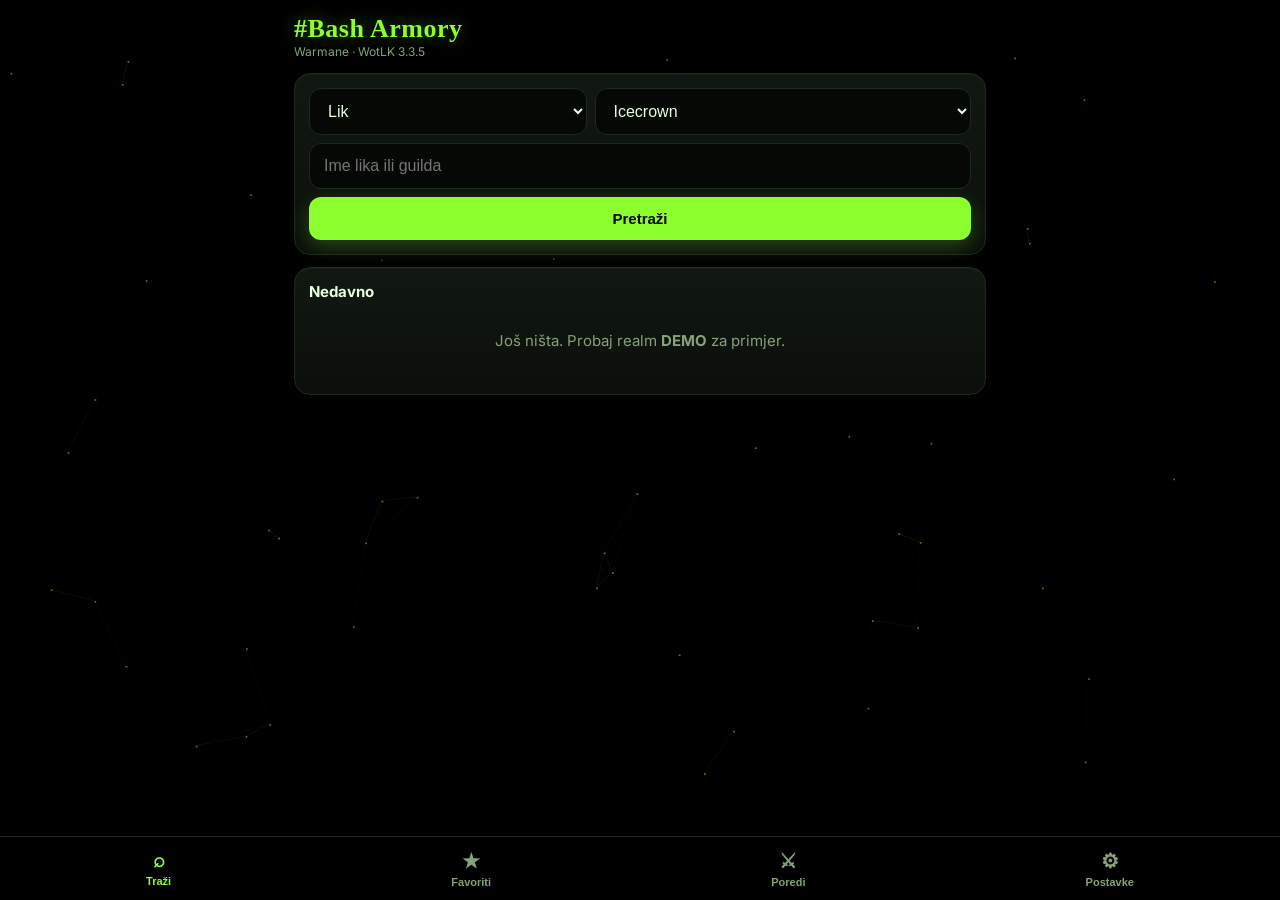
==== app/src/main/assets/index.html @ eaa1ab8f "#Bash Armory v1.0 – Warmane armory za Android Co-Authored-By: Claude Opus 5.5 <noreply@anthropic.com" ====
<!DOCTYPE html>
<html lang="bs">
<head>
<meta charset="utf-8">
<meta name="viewport" content="width=device-width, initial-scale=1, viewport-fit=cover, user-scalable=no">
<meta name="theme-color" content="#000000">
<title>#Bash Armory</title>
<link rel="preconnect" href="https://fonts.googleapis.com">
<link href="https://fonts.googleapis.com/css2?family=Permanent+Marker&family=Inter:wght@400;600;800&display=swap" rel="stylesheet">
<style>
:root{
  --bg:#000; --card:#0b0f0b; --card2:#111811; --line:#1d2a1d;
  --g:#8cff2e; --g2:#5fd400; --gdim:#8cff2e22; --txt:#e8ffe0; --mut:#86a17c;
  --q0:#9d9d9d; --q1:#ffffff; --q2:#1eff00; --q3:#0070dd; --q4:#a335ee; --q5:#ff8000; --q6:#e6cc80; --q7:#e6cc80;
  --r:16px;
}
*{box-sizing:border-box;-webkit-tap-highlight-color:transparent}
html,body{margin:0;background:var(--bg);color:var(--txt);font-family:Inter,system-ui,sans-serif;font-size:15px}
body{min-height:100vh;padding-bottom:84px;overflow-x:hidden}
#fx{position:fixed;inset:0;z-index:0;pointer-events:none;opacity:.55}
#app{position:relative;z-index:1;max-width:720px;margin:0 auto;padding:calc(env(safe-area-inset-top) + 14px) 14px 20px}
.hand{font-family:"Permanent Marker",cursive;letter-spacing:.5px}
header{display:flex;align-items:center;gap:10px;margin-bottom:14px}
header h1{margin:0;font-size:26px;color:var(--g);text-shadow:0 0 18px #8cff2e66}
header .sub{color:var(--mut);font-size:12px}
.back{background:none;border:1px solid var(--line);color:var(--g);width:38px;height:38px;border-radius:12px;font-size:18px}
.card{background:linear-gradient(180deg,var(--card2),var(--card));border:1px solid var(--line);border-radius:var(--r);padding:14px;margin-bottom:12px;box-shadow:0 8px 30px #000a, inset 0 1px 0 #ffffff08}
.row{display:flex;gap:8px;align-items:center}
.col{display:flex;flex-direction:column;gap:8px}
input,select{width:100%;background:#050805;border:1px solid var(--line);color:var(--txt);padding:13px 14px;border-radius:12px;font-size:16px;outline:none}
input:focus,select:focus{border-color:var(--g);box-shadow:0 0 0 3px var(--gdim)}
.btn{background:var(--g);color:#000;border:0;padding:13px 16px;border-radius:12px;font-weight:800;font-size:15px;box-shadow:0 6px 20px #8cff2e40;cursor:pointer}
.btn:active{transform:scale(.97)}
.btn.ghost{background:transparent;color:var(--g);border:1px solid var(--g);box-shadow:none}
.btn.sm{padding:8px 12px;font-size:13px;border-radius:10px}
.chips{display:flex;gap:6px;flex-wrap:wrap}
.chip{border:1px solid var(--line);background:#070a07;padding:7px 11px;border-radius:999px;font-size:13px;color:var(--txt)}
.chip.on{border-color:var(--g);color:var(--g);background:var(--gdim)}
.mut{color:var(--mut)} .sm{font-size:12px}
.list .it{display:flex;align-items:center;gap:10px;padding:10px 4px;border-bottom:1px solid #ffffff08;cursor:pointer}
.list .it:last-child{border-bottom:0}
.dot{width:9px;height:9px;border-radius:50%;background:#444;flex:none}
.dot.on{background:var(--g);box-shadow:0 0 8px var(--g)}
.hero{display:flex;gap:14px;align-items:center}
.crest{width:64px;height:64px;border-radius:18px;display:grid;place-items:center;font-size:28px;font-weight:800;color:#000;flex:none}
.hero h2{margin:0;font-size:24px}
.gs{font-size:30px;font-weight:800;line-height:1}
.stats{display:grid;grid-template-columns:repeat(3,1fr);gap:8px;margin-top:12px}
.stat{background:#050805;border:1px solid var(--line);border-radius:12px;padding:10px;text-align:center}
.stat b{display:block;font-size:17px} .stat span{font-size:11px;color:var(--mut)}
.tabs{display:flex;gap:6px;overflow-x:auto;margin:4px 0 12px;scrollbar-width:none}
.tabs::-webkit-scrollbar{display:none}
.tab{flex:none;padding:9px 14px;border-radius:12px;border:1px solid var(--line);background:#060906;color:var(--mut);font-weight:600}
.tab.on{color:#000;background:var(--g);border-color:var(--g)}
.item{display:flex;gap:10px;align-items:center;padding:8px 2px;border-bottom:1px solid #ffffff08}
.ico{width:40px;height:40px;border-radius:9px;border:2px solid #333;background:#111 center/cover;flex:none;display:grid;place-items:center;font-size:10px;color:var(--mut);overflow:hidden}
.item .nm{font-weight:600;font-size:14px}
.q0{color:var(--q0)}.q1{color:var(--q1)}.q2{color:var(--q2)}.q3{color:var(--q3)}.q4{color:var(--q4)}.q5{color:var(--q5)}.q6{color:var(--q6)}.q7{color:var(--q7)}
.b0{border-color:var(--q0)!important}.b1{border-color:#bbb!important}.b2{border-color:var(--q2)!important}.b3{border-color:var(--q3)!important}.b4{border-color:var(--q4)!important;box-shadow:0 0 8px #a335ee55}.b5{border-color:var(--q5)!important;box-shadow:0 0 10px #ff800066}.b6,.b7{border-color:var(--q6)!important}
.bar{height:8px;background:#0a120a;border-radius:9px;overflow:hidden;border:1px solid var(--line)}
.bar i{display:block;height:100%;background:linear-gradient(90deg,var(--g2),var(--g))}
.empty{text-align:center;padding:30px 10px;color:var(--mut)}
.err{border-color:#ff3b3b55;color:#ffb3b3}
.spin{width:34px;height:34px;border:3px solid #8cff2e22;border-top-color:var(--g);border-radius:50%;animation:sp 0.8s linear infinite;margin:30px auto}
@keyframes sp{to{transform:rotate(360deg)}}
nav{position:fixed;left:0;right:0;bottom:0;z-index:5;display:flex;justify-content:space-around;padding:8px 6px calc(8px + env(safe-area-inset-bottom));background:#000000e6;backdrop-filter:blur(12px);border-top:1px solid var(--line)}
nav button{background:none;border:0;color:var(--mut);font-size:11px;display:flex;flex-direction:column;align-items:center;gap:3px;padding:4px 10px;font-weight:600}
nav button .i{font-size:20px}
nav button.on{color:var(--g)}
/* paper doll */
.doll{display:grid;grid-template-columns:52px 1fr 52px;gap:8px;align-items:start}
.doll .side{display:flex;flex-direction:column;gap:6px}
.doll .slot{width:48px;height:48px;border-radius:10px;border:2px solid #222;background:#0a0a0a center/cover;display:grid;place-items:center;font-size:9px;color:#555;cursor:pointer;position:relative}
.doll .center{position:relative;border-radius:16px;border:1px solid var(--line);min-height:100%;background:radial-gradient(ellipse at 50% 35%,#8cff2e18,transparent 65%),#030503;display:flex;flex-direction:column;align-items:center;justify-content:center;overflow:hidden}
.doll .bottom{grid-column:1/4;display:flex;justify-content:center;gap:8px}
.sil{width:70%;max-width:180px;opacity:.9;filter:drop-shadow(0 0 16px currentColor)}
#model3d{width:100%;aspect-ratio:3/4;border-radius:16px;border:1px solid var(--line);background:radial-gradient(ellipse at 50% 40%,#8cff2e20,#000 70%);position:relative;overflow:hidden}
#model3d canvas{width:100%!important;height:100%!important}
.tip{position:fixed;left:12px;right:12px;bottom:90px;z-index:9;background:#050805f5;border:1px solid var(--g);border-radius:14px;padding:12px;font-size:13px;max-height:55vh;overflow:auto;box-shadow:0 10px 40px #000}
.tip table{width:100%;border-collapse:collapse;color:var(--txt);font-size:13px}
.tip td,.tip th{padding:0;text-align:left;font-weight:400;vertical-align:top}
.tip th{text-align:right}
.tip .q,.tip .q1{color:#fff}.tip .q2{color:var(--q2)}.tip .q3{color:var(--q3)}.tip .q4{color:var(--q4)}.tip .q5{color:var(--q5)}
.tip a{color:var(--g)}
.toast{position:fixed;left:50%;bottom:96px;transform:translateX(-50%);background:var(--g);color:#000;padding:10px 16px;border-radius:12px;font-weight:700;z-index:20;box-shadow:0 8px 30px #8cff2e55}
.badge{display:inline-block;padding:2px 8px;border-radius:999px;font-size:11px;font-weight:700;background:var(--gdim);color:var(--g);border:1px solid #8cff2e55}
.cmp{display:grid;grid-template-columns:1fr 1fr;gap:8px}
.vs{display:grid;grid-template-columns:1fr auto 1fr;gap:6px;align-items:center;padding:7px 0;border-bottom:1px solid #ffffff08;font-size:14px}
.vs .l{text-align:right}.vs .m{color:var(--mut);font-size:11px;text-align:center;min-width:80px}
.win{color:var(--g);font-weight:800}
</style>
</head>
<body>
<canvas id="fx"></canvas>
<div id="app"></div>
<nav id="nav">
  <button data-go="home" class="on"><span class="i">⌕</span>Traži</button>
  <button data-go="favs"><span class="i">★</span>Favoriti</button>
  <button data-go="compare"><span class="i">⚔</span>Poredi</button>
  <button data-go="settings"><span class="i">⚙</span>Postavke</button>
</nav>
<script>
/* ===================== #Bash Armory ===================== */
const REALMS = ["Icecrown","Lordaeron","Onyxia","Blackrock","Frostwolf","Frostmourne"];
const CLASS = {
  "Death Knight":"#C41E3A","Druid":"#FF7C0A","Hunter":"#AAD372","Mage":"#3FC7EB","Paladin":"#F48CBA",
  "Priest":"#FFFFFF","Rogue":"#FFF468","Shaman":"#0070DD","Warlock":"#8788EE","Warrior":"#C69B6D","Monk":"#00FF98"
};
const RACE_ID = {"Human":1,"Orc":2,"Dwarf":3,"Night Elf":4,"Undead":5,"Tauren":6,"Gnome":7,"Troll":8,"Goblin":9,"Blood Elf":10,"Draenei":11,"Worgen":22};
const RACE_MODEL = {1:"human",2:"orc",3:"dwarf",4:"nightelf",5:"scourge",6:"tauren",7:"gnome",8:"troll",9:"goblin",10:"bloodelf",11:"draenei",22:"worgen"};
const ARMORY = "https://armory.warmane.com";
const LS = {
  get(k,d){try{const v=localStorage.getItem("ba_"+k);return v==null?d:JSON.parse(v)}catch(e){return d}},
  set(k,v){try{localStorage.setItem("ba_"+k,JSON.stringify(v))}catch(e){}}
};
const S = {
  realm: LS.get("realm","Icecrown"),
  favs: LS.get("favs",[]),
  recent: LS.get("recent",[]),
  proxy: LS.get("proxy",""),
  cmp: LS.get("cmp",[null,null]),
  view: "home", stack: [], cache:{}
};
const $ = s => document.querySelector(s);
const esc = s => String(s==null?"":s).replace(/[&<>"']/g,c=>({"&":"&amp;","<":"&lt;",">":"&gt;","\"":"&quot;","'":"&#39;"}[c]));
const J = o => esc(JSON.stringify(o));
const num = v => { const n = parseInt(v,10); return isNaN(n)?0:n; };
const fmt = n => num(n).toLocaleString("de-DE");
function toast(t){const d=document.createElement("div");d.className="toast";d.textContent=t;document.body.appendChild(d);setTimeout(()=>d.remove(),1800)}

/* ---------- HTTP: native bridge (APK, no CORS) -> direct -> proxy ---------- */
const pending = {}; let reqId = 0;
window.__nativeCb = (id, ok, body) => { const p = pending[id]; if(!p) return; delete pending[id]; ok ? p.res(body) : p.rej(new Error(body||"Mreža")); };
function nativeGet(url){
  return new Promise((res,rej)=>{ const id="r"+(++reqId); pending[id]={res,rej}; window.BashNative.get(id,url);
    setTimeout(()=>{ if(pending[id]){delete pending[id];rej(new Error("Timeout"))} },25000); });
}
async function getText(url){
  if (window.BashNative && window.BashNative.get) return nativeGet(url);
  try { const r = await fetch(url); if(!r.ok) throw new Error("HTTP "+r.status); return await r.text(); }
  catch(e){
    if (!S.proxy) throw new Error("Browser blokira zahtjev (CORS). Koristi APK ili dodaj proxy u Postavkama.");
    const r = await fetch(S.proxy + encodeURIComponent(url)); if(!r.ok) throw new Error("Proxy HTTP "+r.status); return await r.text();
  }
}
async function getJSON(url){
  const t = await getText(url);
  let j; try { j = JSON.parse(t); } catch(e){ throw new Error("Server nije vratio podatke (možda je armory trenutno nedostupan)."); }
  if (j && j.error) throw new Error(j.error);
  return j;
}

/* ---------- Warmane API ---------- */
async function apiChar(name, realm){
  if (realm === "DEMO") return JSON.parse(JSON.stringify(DEMO_CHAR));
  return getJSON(`${ARMORY}/api/character/${encodeURIComponent(name)}/${encodeURIComponent(realm)}/summary`);
}
async function apiGuild(name, realm){
  if (realm === "DEMO") return JSON.parse(JSON.stringify(DEMO_GUILD));
  return getJSON(`${ARMORY}/api/guild/${encodeURIComponent(name)}/${encodeURIComponent(realm)}/summary`);
}

/* ---------- Item data (Wowhead WotLK): ilvl, quality, slot, icon, displayId ---------- */
const SLOT_BY_NAME = {"head":1,"neck":2,"shoulder":3,"shirt":4,"chest":5,"waist":6,"legs":7,"feet":8,"wrist":9,"hands":10,"finger":11,"trinket":12,"one-hand":13,"shield":14,"ranged":15,"back":16,"two-hand":17,"tabard":19,"robe":20,"main hand":21,"off hand":22,"held in off-hand":23,"thrown":25,"relic":28};
function itemIdOf(e){ return num(e && (e.item || e.itemid || e.id || e.entry)); }
async function itemInfo(id){
  if (!id) return null;
  if (DEMO_ITEMS[id]) return DEMO_ITEMS[id];
  const ck = LS.get("it_"+id, null); if (ck) return ck;
  let info = null;
  try { // XML: has displayId + inventorySlot (best, works in APK)
    const x = await getText(`https://www.wowhead.com/wotlk/item=${id}&xml`);
    const d = new DOMParser().parseFromString(x,"text/xml");
    const g = s => d.querySelector(s);
    if (g("item")) {
      info = { id, name: g("name")?.textContent||"", ilvl: num(g("level")?.textContent),
        quality: num(g("quality")?.getAttribute("id")), icon: g("icon")?.textContent||"",
        displayId: num(g("icon")?.getAttribute("displayId")), slot: num(g("inventorySlot")?.getAttribute("id")),
        tooltip: g("htmlTooltip")?.textContent||"" };
    }
  } catch(e){}
  if (!info) { try { // tooltip JSON fallback
    const j = JSON.parse(await getText(`https://nether.wowhead.com/wotlk/tooltip/item/${id}`));
    const tt = j.tooltip||"";
    const il = tt.match(/Item Level (?:<!--ilvl-->)?(\d+)/i);
    const sm = tt.match(/<td>(Head|Neck|Shoulder|Back|Chest|Shirt|Tabard|Wrist|Hands|Waist|Legs|Feet|Finger|Trinket|One-Hand|Two-Hand|Main Hand|Off Hand|Held In Off-hand|Ranged|Thrown|Relic)<\/td>/i);
    let slot = sm ? SLOT_BY_NAME[sm[1].toLowerCase()] : 0;
    if (slot===22 && /Shield/i.test(tt)) slot = 14;
    info = { id, name:j.name||"", ilvl: il?num(il[1]):0, quality:num(j.quality), icon:j.icon||"", displayId:0, slot, tooltip:tt };
  } catch(e){} }
  if (info) LS.set("it_"+id, info);
  return info;
}
const iconUrl = (icon, size="large") => icon ? `https://wow.zamimg.com/images/wow/icons/${size}/${String(icon).toLowerCase()}.jpg` : "";

/* ---------- GearScore (GearScoreLite 3.3.5 formula) ---------- */
const GS_A = {4:[91.45,0.65],3:[81.375,0.8125],2:[73,1]};
const GS_B = {4:[26,1.2],3:[0.75,1.8],2:[8,2],1:[0,2.25]};
const GS_SLOTMOD = {1:1,2:0.5625,3:0.75,5:1,20:1,6:0.75,7:1,8:0.75,9:0.5625,10:0.75,11:0.5625,12:0.5625,16:0.5625,13:1,21:1,22:1,23:1,14:1,17:2,15:0.3164,25:0.3164,26:0.3164,28:0.3164,4:0,19:0};
function itemGS(info, hunter){
  if (!info || !info.ilvl) return 0;
  let q = info.quality, il = info.ilvl, qs = 1;
  if (q===5){qs=1.3;q=4} else if (q===0||q===1){qs=0.005;q=2} else if (q===7){q=3;il=187.05}
  if (q<2||q>4) q = Math.min(4,Math.max(2,q));
  let mod = GS_SLOTMOD[info.slot]; if (mod==null) return 0;
  if (hunter){ if ([13,21,22,17].includes(info.slot)) mod*=0.3164; if ([15,25,26].includes(info.slot)) mod*=5.3224; }
  const T = il>120 ? GS_A : GS_B; const ab = T[q] || T[2]; if (!ab) return 0;
  return Math.max(0, Math.floor(((il-ab[0])/ab[1]) * mod * 1.8618 * qs));
}
function gsColor(gs){
  if (gs>=6000) return "#ff8000"; if (gs>=5500) return "#ff3df0"; if (gs>=5000) return "#a335ee";
  if (gs>=4000) return "#0070dd"; if (gs>=3000) return "#1eff00"; return "#cfcfcf";
}
async function enrich(ch){
  const eq = (ch.equipment||[]).filter(e=>itemIdOf(e));
  const infos = await Promise.all(eq.map(e=>itemInfo(itemIdOf(e)).catch(()=>null)));
  const hunter = ch.class==="Hunter";
  let gs=0, ilSum=0, ilN=0, twoH=0;
  infos.forEach(i=>{ if(i && i.slot===17) twoH++; });
  eq.forEach((e,k)=>{ const i=infos[k]; e._i=i; if(!i) return;
    let g=itemGS(i,hunter); if (twoH>=2 && i.slot===17) g=Math.floor(g/2); // titan's grip
    e._gs=g; gs+=g; if(i.ilvl && ![4,19].includes(i.slot)){ilSum+=i.ilvl; ilN++;} });
  ch._eq = eq; ch._gs = gs; ch._ilvl = ilN?Math.round(ilSum/ilN):0;
  return ch;
}

/* ---------- Navigation ---------- */
function go(view, params={}, push=true){
  if (push && S.view) S.stack.push({view:S.view, params:S.params});
  S.view=view; S.params=params;
  document.querySelectorAll("nav button").forEach(b=>b.classList.toggle("on", b.dataset.go===view));
  closeTip(); render(); window.scrollTo(0,0);
}
window.bashBack = function(){ if ($(".tip")) { closeTip(); return true; }
  const p=S.stack.pop(); if(!p) return false; go(p.view,p.params,false); return true; };
document.querySelectorAll("nav button").forEach(b=>b.onclick=()=>{ S.stack=[]; go(b.dataset.go,{},false); });
function head(title, sub, back){
  return `<header>${back?`<button class="back" onclick="bashBack()">‹</button>`:""}
  <div><h1 class="hand">${title}</h1>${sub?`<div class="sub">${sub}</div>`:""}</div></header>`;
}
function render(){
  const v=S.view, app=$("#app");
  if (v==="home") app.innerHTML = viewHome();
  else if (v==="favs") app.innerHTML = viewFavs();
  else if (v==="settings") app.innerHTML = viewSettings();
  else if (v==="compare") viewCompare();
  else if (v==="char") viewChar(S.params);
  else if (v==="guild") viewGuild(S.params);
  bind();
}
function bind(){
  const f=$("#sform"); if(f) f.onsubmit=e=>{e.preventDefault(); const n=$("#sname").value.trim(); if(!n) return;
    const r=$("#srealm").value; S.realm=r; LS.set("realm",r);
    if ($("#stype").value==="guild") go("guild",{name:n,realm:r}); else go("char",{name:n,realm:r}); };
}

/* ---------- Views ---------- */
function charRow(c){
  const col = CLASS[c.class]||"#8cff2e";
  return `<div class="it" onclick="go('char',${J({name:c.name,realm:c.realm})})">
    <span class="dot ${c.online?"on":""}"></span>
    <div style="flex:1"><div style="color:${col};font-weight:700">${esc(c.name)}</div>
    <div class="sm mut">${c.level?esc(c.level)+" · ":""}${esc(c.race||"")} ${esc(c.class||"")} · ${esc(c.realm)}</div></div>
    ${c.gs?`<b style="color:${gsColor(c.gs)}">${c.gs}</b>`:""}</div>`;
}
function viewHome(){
  return head("#Bash Armory","Warmane · WotLK 3.3.5") + `
  <form class="card col" id="sform">
    <div class="row"><select id="stype" style="flex:1"><option value="char">Lik</option><option value="guild">Guild</option></select>
    <select id="srealm" style="flex:1.4">${REALMS.map(r=>`<option ${r===S.realm?"selected":""}>${r}</option>`).join("")}<option value="DEMO">DEMO</option></select></div>
    <input id="sname" placeholder="Ime lika ili guilda" autocomplete="off" autocapitalize="words">
    <button class="btn">Pretraži</button>
  </form>
  <div class="card"><div class="row" style="justify-content:space-between"><b>Nedavno</b>
    ${S.recent.length?`<button class="btn ghost sm" onclick="S.recent=[];LS.set('recent',[]);render()">Obriši</button>`:""}</div>
    <div class="list">${S.recent.length?S.recent.map(charRow).join(""):`<div class="empty">Još ništa. Probaj realm <b>DEMO</b> za primjer.</div>`}</div></div>`;
}
function viewFavs(){
  return head("Favoriti", S.favs.length+" likova") + `<div class="card">
   ${S.favs.length?`<button class="btn ghost sm" style="margin-bottom:6px" onclick="refreshFavs(this)">↻ Osvježi online status</button>`:""}
   <div class="list">${S.favs.length?S.favs.map(charRow).join(""):`<div class="empty">Dodaj lik u favorite zvjezdicom ★ na profilu.</div>`}</div></div>`;
}
async function refreshFavs(btn){
  btn.disabled=true; btn.textContent="Osvježavam…";
  for (const f of S.favs){ try{ const c=await apiChar(f.name,f.realm); f.online=!!c.online; f.level=c.level; }catch(e){} }
  LS.set("favs",S.favs); render();
}
function viewSettings(){
  return head("Postavke","") + `<div class="card col">
   <b>CORS proxy (samo za web verziju)</b>
   <div class="sm mut">APK ne treba proxy. U browseru Warmane blokira direktne zahtjeve, pa unesi URL svog Cloudflare Workera (npr. https://ime.workers.dev/?url=).</div>
   <input id="px" value="${esc(S.proxy)}" placeholder="https://...workers.dev/?url=">
   <button class="btn" onclick="S.proxy=$('#px').value.trim();LS.set('proxy',S.proxy);toast('Snimljeno')">Snimi</button></div>
  <div class="card col"><b>Keš</b><div class="sm mut">Podaci o itemima se čuvaju na telefonu da se brže učitava.</div>
   <button class="btn ghost" onclick="Object.keys(localStorage).filter(k=>k.startsWith('ba_it_')).forEach(k=>localStorage.removeItem(k));toast('Keš obrisan')">Obriši keš itema</button></div>
  <div class="card sm mut">#Bash Armory · by <a style="color:var(--g)" href="https://instagram.com/basa.gtm">@basa.gtm</a><br>
  Podaci: Warmane Armory API · itemi i 3D: Wowhead. Neslužbena fan aplikacija.<br>
  <a style="color:var(--g)" href="https://paypal.me/basagtm">☕ Buy me a coffee</a></div>`;
}

function rememberRecent(ch){
  const e={name:ch.name,realm:ch.realm,class:ch.class,race:ch.race,level:ch.level,online:!!ch.online,gs:ch._gs};
  S.recent=[e,...S.recent.filter(r=>!(r.name===e.name&&r.realm===e.realm))].slice(0,15); LS.set("recent",S.recent);
  const f=S.favs.find(r=>r.name===e.name&&r.realm===e.realm); if(f){Object.assign(f,e);LS.set("favs",S.favs);}
}
function isFav(n,r){return S.favs.some(f=>f.name===n&&f.realm===r)}
function toggleFav(){
  const ch=S.cur; if(!ch) return;
  if (isFav(ch.name,ch.realm)) S.favs=S.favs.filter(f=>!(f.name===ch.name&&f.realm===ch.realm));
  else S.favs.unshift({name:ch.name,realm:ch.realm,class:ch.class,race:ch.race,level:ch.level,online:!!ch.online,gs:ch._gs});
  LS.set("favs",S.favs); $("#favb").textContent=isFav(ch.name,ch.realm)?"★":"☆";
}

async function loadChar(name, realm){
  const k=realm+"/"+name.toLowerCase();
  if (S.cache[k]) return S.cache[k];
  const ch = await apiChar(name, realm); ch.realm = ch.realm || realm;
  await enrich(ch); S.cache[k]=ch; return ch;
}
async function viewChar(p){
  const app=$("#app");
  app.innerHTML = head(esc(p.name), esc(p.realm), true) + `<div class="spin"></div><div class="empty sm">Učitavam lik i gear…</div>`;
  let ch; try { ch = await loadChar(p.name, p.realm); } catch(e){
    app.innerHTML = head(esc(p.name), esc(p.realm), true) + `<div class="card err">${esc(e.message)}</div>`; return; }
  if (S.view!=="char" || S.params!==p) return;
  S.cur = ch; rememberRecent(ch);
  const col = CLASS[ch.class]||"#8cff2e";
  const tab = p.tab || "gear";
  app.innerHTML = head(esc(ch.name), `${esc(ch.realm)}${p.realm==="DEMO"?' · <span class="badge">DEMO</span>':""}`, true) + `
  <div class="card">
    <div class="hero">
      <div class="crest" style="background:${col};box-shadow:0 0 24px ${col}66">${esc((ch.class||"?")[0])}</div>
      <div style="flex:1;min-width:0">
        <h2 style="color:${col}">${esc(ch.name)}</h2>
        <div class="mut sm">${esc(ch.level)} ${esc(ch.race)} ${esc(ch.class)} · ${esc(ch.faction||"")}</div>
        ${ch.guild?`<div class="sm" style="margin-top:3px;cursor:pointer;color:var(--g)" onclick="go('guild',${J({name:ch.guild,realm:p.realm})})">&lt;${esc(ch.guild)}&gt;</div>`:""}
      </div>
      <button id="favb" class="back" style="font-size:20px" onclick="toggleFav()">${isFav(ch.name,ch.realm)?"★":"☆"}</button>
    </div>
    <div class="stats">
      <div class="stat"><b style="color:${gsColor(ch._gs)}">${ch._gs||"–"}</b><span>GearScore</span></div>
      <div class="stat"><b>${ch._ilvl||"–"}</b><span>Prosj. ilvl</span></div>
      <div class="stat"><b><span class="dot ${ch.online?"on":""}" style="display:inline-block"></span> ${ch.online?"Online":"Offline"}</b><span>Status</span></div>
      <div class="stat"><b>${fmt(ch.achievementpoints)}</b><span>Achievementi</span></div>
      <div class="stat"><b>${fmt(ch.honorablekills)}</b><span>Honor killovi</span></div>
      <div class="stat"><b>${(ch._eq||[]).length}</b><span>Itema</span></div>
    </div>
    <div class="row" style="margin-top:10px">
      <button class="btn ghost sm" style="flex:1" onclick="addCmp()">⚔ Dodaj u poređenje</button>
      <a class="btn ghost sm" style="flex:1;text-align:center;text-decoration:none" href="${ARMORY}/character/${encodeURIComponent(ch.name)}/${encodeURIComponent(ch.realm)}/summary" target="_blank">Warmane ↗</a>
    </div>
  </div>
  <div class="tabs">${[["gear","Gear"],["model","3D lik"],["talents","Talenti"],["prof","Profesije"],["pvp","PvP"]].map(([k,l])=>`<button class="tab ${k===tab?"on":""}" onclick="S.params.tab='${k}';viewChar(S.params)">${l}</button>`).join("")}</div>
  <div id="tabc"></div>`;
  const t=$("#tabc");
  if (tab==="gear") t.innerHTML = tabGear(ch);
  else if (tab==="model") { t.innerHTML = tabModel(ch); start3D(ch); }
  else if (tab==="talents") t.innerHTML = tabTalents(ch);
  else if (tab==="prof") t.innerHTML = tabProf(ch);
  else if (tab==="pvp") t.innerHTML = tabPvp(ch);
}
function icoHtml(i, label, cls="ico"){
  const q = i?i.quality:0, u = i?iconUrl(i.icon):"";
  return `<div class="${cls} b${q}" style="${u?`background-image:url('${u}')`:""}">${u?"":esc(label||"")}</div>`;
}
function tabGear(ch){
  const eq=ch._eq||[]; if(!eq.length) return `<div class="card empty">Nema podataka o opremi.</div>`;
  return `<div class="card">${eq.map((e,k)=>{ const i=e._i; const q=i?i.quality:1;
    return `<div class="item" onclick="showTip(${k})">${icoHtml(i, slotName(i&&i.slot).slice(0,4))}
      <div style="flex:1;min-width:0"><div class="nm q${q}">${esc((i&&i.name)||e.name||("Item "+itemIdOf(e)))}</div>
      <div class="sm mut">${slotName(i&&i.slot)}${i&&i.ilvl?" · ilvl "+i.ilvl:""}${e.transmog?" · transmog":""}</div></div>
      ${e._gs?`<span class="sm" style="color:${gsColor(ch._gs)}">${e._gs}</span>`:""}</div>`; }).join("")}</div>`;
}
const SLOT_NAMES={1:"Glava",2:"Vrat",3:"Ramena",4:"Košulja",5:"Prsa",20:"Prsa",6:"Pojas",7:"Noge",8:"Stopala",9:"Zglobovi",10:"Ruke",11:"Prsten",12:"Trinket",13:"Jednoručno",21:"Glavna ruka",22:"Druga ruka",23:"Druga ruka",14:"Štit",15:"Daljinsko",25:"Bacanje",26:"Daljinsko",28:"Relic",16:"Plašt",17:"Dvoručno",19:"Tabard"};
const slotName = s => SLOT_NAMES[s]||"Item";
function showTip(k){
  const e=S.cur._eq[k]; const i=e&&e._i; closeTip();
  const d=document.createElement("div"); d.className="tip";
  d.innerHTML = `<div class="row" style="justify-content:space-between;margin-bottom:6px"><b class="q${i?i.quality:1}">${esc((i&&i.name)||e.name||"")}</b><button class="btn sm" onclick="closeTip()">✕</button></div>
   ${i&&i.tooltip?`<div>${sanitizeTip(i.tooltip)}</div>`:`<div class="mut">Tooltip nije dostupan.</div>`}
   <div style="margin-top:8px"><a href="https://www.wowhead.com/wotlk/item=${itemIdOf(e)}" target="_blank">Otvori na Wowheadu ↗</a></div>`;
  document.body.appendChild(d);
}
function closeTip(){ document.querySelectorAll(".tip").forEach(t=>t.remove()); }
function sanitizeTip(h){ const d=document.createElement("div"); d.innerHTML=h;
  d.querySelectorAll("script,iframe,object,embed,style,link").forEach(n=>n.remove());
  d.querySelectorAll("*").forEach(n=>{[...n.attributes].forEach(a=>{ if(/^on/i.test(a.name)||(a.name==="href"&&/^\s*javascript:/i.test(a.value))) n.removeAttribute(a.name); });
    if (n.tagName==="A"){ const h=n.getAttribute("href")||""; if(h.startsWith("/")) n.setAttribute("href","https://www.wowhead.com"+h); n.setAttribute("target","_blank"); } });
  return d.innerHTML; }

function tabTalents(ch){
  const t=ch.talents; if(!t||!t.length) return `<div class="card empty">Nema talenata.</div>`;
  return t.map((s,ix)=>{ let pts="";
    if (Array.isArray(s.points)) { const arr=s.points.map(p=>Array.isArray(p)?p.reduce((a,b)=>a+num(b),0):num(p)); pts=arr.join(" / "); }
    return `<div class="card"><div class="row" style="justify-content:space-between"><b>${ix===0?"Glavni spec":"Drugi spec"}</b><span class="badge">${esc(s.tree||"?")}</span></div>
    ${pts?`<div class="gs hand" style="margin-top:8px;color:var(--g)">${pts}</div>`:""}</div>`; }).join("");
}
function tabProf(ch){
  const p=ch.professions; if(!p||!p.length) return `<div class="card empty">Nema profesija.</div>`;
  return `<div class="card">${p.map(x=>{const s=num(x.skill),m=450; return `<div style="margin:6px 0 12px">
    <div class="row" style="justify-content:space-between"><b>${esc(x.name)}</b><span class="mut">${s}/${m}</span></div>
    <div class="bar" style="margin-top:6px"><i style="width:${Math.min(100,s/m*100)}%"></i></div></div>`}).join("")}</div>`;
}
function tabPvp(ch){
  const t=ch.pvpteams||[];
  return `<div class="card"><div class="stats" style="margin-top:0">
    <div class="stat"><b>${fmt(ch.honorablekills)}</b><span>Honor killovi</span></div>
    <div class="stat"><b>${t.length}</b><span>Arena timova</span></div>
    <div class="stat"><b>${t.length?Math.max(...t.map(x=>num(x.rating))):"–"}</b><span>Najbolji rating</span></div></div></div>
   ${t.map(x=>`<div class="card row"><span class="badge">${esc(x.type||"")}</span><div style="flex:1"><b>${esc(x.name||"")}</b>
     ${x.rank?`<div class="sm mut">Rank ${esc(x.rank)}</div>`:""}</div><div class="gs" style="font-size:22px;color:var(--g)">${esc(x.rating||"")}</div></div>`).join("")}`;
}

/* ---------- Paper doll + 3D model ---------- */
const DOLL_L=[1,2,3,16,5,4,19,9], DOLL_R=[10,6,7,8,11,11,12,12], DOLL_B=["mh","oh",15];
function dollSlots(ch){
  const by={}; (ch._eq||[]).forEach((e,k)=>{ const s=e._i&&e._i.slot; if(!s) return;
    let key = s===20?5 : s===14||s===23||s===22?"oh" : s===21||s===17?"mh" : s===13?(by.mh?"oh":"mh") : (s===25||s===26||s===28)?15 : s;
    (by[key]=by[key]||[]).push(k); });
  return by;
}
function dollCell(ch, by, key, used){
  const list=by[key]||[]; const idx=(used[key]=(used[key]||0)); used[key]++;
  const k=list[idx]; const e=k!=null?ch._eq[k]:null; const i=e&&e._i;
  const u=i?iconUrl(i.icon):"";
  return `<div class="slot ${i?"b"+i.quality:""}" ${k!=null?`onclick="showTip(${k})"`:""} style="${u?`background-image:url('${u}')`:""}">${u?"":(i?esc(slotName(i.slot).slice(0,4)):"")}</div>`;
}
function tabModel(ch){
  const by=dollSlots(ch), used={}; const col=CLASS[ch.class]||"#8cff2e";
  return `<div class="card"><div class="row" style="justify-content:space-between;margin-bottom:8px"><b>3D lik</b><span class="sm mut">prstom vrti · dva prsta zum</span></div>
    <div id="model3d"><div id="m3s" class="empty sm" style="position:absolute;inset:0;display:grid;place-items:center">Učitavam 3D model…</div></div></div>
  <div class="card"><b>Oprema</b><div class="doll" style="margin-top:10px">
    <div class="side">${DOLL_L.map(s=>dollCell(ch,by,s,used)).join("")}</div>
    <div class="center" style="color:${col}">
      <svg class="sil" viewBox="0 0 100 200" fill="currentColor" opacity=".35"><circle cx="50" cy="22" r="15"/><path d="M28 42h44l10 50-10 4-6-30v52l4 66H58l-8-56-8 56H30l4-66V66l-6 30-10-4z"/></svg>
      <div class="hand" style="margin-top:6px;font-size:20px">${esc(ch.name)}</div>
      <div class="sm mut">${esc(ch.race)} ${esc(ch.class)}</div>
      <div class="gs" style="margin:6px 0 10px;color:${gsColor(ch._gs)}">${ch._gs||""}</div>
    </div>
    <div class="side">${DOLL_R.map(s=>dollCell(ch,by,s,used)).join("")}</div>
    <div class="bottom">${DOLL_B.map(s=>dollCell(ch,by,s,used)).join("")}</div>
  </div></div>`;
}
let viewerLoad=null;
function loadScript(src){ return new Promise((res,rej)=>{ const s=document.createElement("script"); s.src=src; s.onload=res; s.onerror=()=>rej(new Error("Ne mogu učitati "+src)); document.head.appendChild(s); }); }
function ensureViewer(){
  if (viewerLoad) return viewerLoad;
  window.WH = window.WH || {}; window.WH.debug = function(){}; window.WH.defaultAnimation = "Stand";
  window.WH.WebP = { getImageExtension: () => ".webp" };
  window.CONTENT_PATH = "https://wow.zamimg.com/modelviewer/wrath/";
  viewerLoad = (window.jQuery?Promise.resolve():loadScript("https://code.jquery.com/jquery-3.7.1.min.js"))
    .then(()=>loadScript(window.CONTENT_PATH+"viewer/viewer.min.js"));
  viewerLoad.catch(()=>{viewerLoad=null});
  return viewerLoad;
}
async function start3D(ch){
  const st=()=>$("#m3s");
  const raceId = RACE_ID[ch.race]; const g = String(ch.gender||"").toLowerCase().startsWith("f") ? 1 : 0;
  const items=(ch._eq||[]).map(e=>e._i).filter(i=>i&&i.displayId&&i.slot&&![2,11,12].includes(i.slot)).map(i=>[i.slot,i.displayId]);
  if (!raceId){ if(st()) st().textContent="Nepoznata rasa za 3D."; return; }
  if (!items.length && S.params.realm!=="DEMO" && !(window.BashNative)) { if(st()) st().innerHTML="3D radi u APK verziji<br>(browser blokira Wowhead podatke)."; }
  try {
    await ensureViewer();
    if (!$("#model3d") || typeof window.ZamModelViewer!=="function") throw new Error("viewer");
    const c=$("#model3d");
    new window.ZamModelViewer({
      type: 2, contentPath: window.CONTENT_PATH, container: window.jQuery(c), aspect: c.clientWidth/c.clientHeight, hd: true,
      items, models: { type: 16, id: RACE_MODEL[raceId] + (g?"female":"male") }
    });
    setTimeout(()=>{ const s=st(); if(s) s.remove(); }, 600);
  } catch(e){
    const s=st(); if(s) s.innerHTML = "3D model nije dostupan sada.<br><span class='mut'>Treba internet; Wowhead viewer ponekad ne radi. Oprema je ispod.</span>";
  }
}

/* ---------- Guild ---------- */
async function viewGuild(p){
  const app=$("#app");
  app.innerHTML = head(esc(p.name), esc(p.realm), true) + `<div class="spin"></div>`;
  let gd; try { gd = await apiGuild(p.name,p.realm); } catch(e){ app.innerHTML = head(esc(p.name), esc(p.realm), true)+`<div class="card err">${esc(e.message)}</div>`; return; }
  if (S.view!=="guild" || S.params!==p) return;
  let roster=(gd.roster||gd.members||[]).map(m=>({...m, realm:p.realm}));
  const f = p.filter||"all", sort = p.sort||"level";
  const online = roster.filter(m=>m.online).length;
  const classes = {}; roster.forEach(m=>classes[m.class]=(classes[m.class]||0)+1);
  let list = roster.filter(m=> f==="all" || (f==="online"&&m.online) || m.class===f);
  list.sort((a,b)=> sort==="name"? String(a.name).localeCompare(b.name) : sort==="ach"? num(b.achievementpoints)-num(a.achievementpoints) : num(b.level)-num(a.level) || (b.online?1:0)-(a.online?1:0));
  app.innerHTML = head(`&lt;${esc(gd.name||p.name)}&gt;`, `${esc(p.realm)} · ${roster.length} članova · ${online} online`, true) + `
   <div class="card"><div class="chips" style="margin-bottom:8px">
     ${[["all","Svi"],["online","Online"]].map(([k,l])=>`<button class="chip ${f===k?"on":""}" onclick="S.params.filter='${k}';viewGuild(S.params)">${l}</button>`).join("")}
     ${Object.keys(classes).sort().map(c=>`<button class="chip ${f===c?"on":""}" style="color:${CLASS[c]||"#fff"}" onclick="S.params.filter='${esc(c)}';viewGuild(S.params)">${esc(c)} ${classes[c]}</button>`).join("")}</div>
     <div class="chips">${[["level","Level"],["name","Ime"],["ach","Achievementi"]].map(([k,l])=>`<button class="chip ${sort===k?"on":""}" onclick="S.params.sort='${k}';viewGuild(S.params)">↕ ${l}</button>`).join("")}</div></div>
   <div class="card list">${list.length?list.map(charRow).join(""):`<div class="empty">Nema članova.</div>`}</div>`;
}

/* ---------- Compare ---------- */
function addCmp(){ const ch=S.cur; const e={name:ch.name,realm:S.params.realm};
  if (!S.cmp[0]||(S.cmp[0].name===e.name&&S.cmp[0].realm===e.realm)) S.cmp[0]=e; else S.cmp[1]=e;
  LS.set("cmp",S.cmp); toast(S.cmp[1]?"Spremno za poređenje ⚔":"Dodaj još jedan lik"); if(S.cmp[0]&&S.cmp[1]) go("compare"); }
async function viewCompare(){
  const app=$("#app"); const [a,b]=S.cmp;
  if (!a||!b){ app.innerHTML = head("Poredi","Dva lika jedan pored drugog") + `<div class="card empty">Otvori lik i klikni <b>⚔ Dodaj u poređenje</b>, pa isto za drugi lik.<br><br>${a?`Prvi: <b>${esc(a.name)}</b>`:""}</div>`; return; }
  app.innerHTML = head("Poredi","",false)+`<div class="spin"></div>`;
  let A,B; try{ [A,B]=await Promise.all([loadChar(a.name,a.realm),loadChar(b.name,b.realm)]); }catch(e){ app.innerHTML=head("Poredi","")+`<div class="card err">${esc(e.message)}</div>`; return; }
  if (S.view!=="compare") return;
  const rows=[["GearScore",A._gs,B._gs],["Prosj. ilvl",A._ilvl,B._ilvl],["Achievementi",num(A.achievementpoints),num(B.achievementpoints)],["Honor killovi",num(A.honorablekills),num(B.honorablekills)],
    ["Najbolja arena",Math.max(0,...(A.pvpteams||[]).map(x=>num(x.rating))),Math.max(0,...(B.pvpteams||[]).map(x=>num(x.rating)))]];
  const nm=(c)=>`<div style="text-align:center;cursor:pointer" onclick="go('char',${J({name:c.name,realm:c.realm})})"><div class="crest" style="margin:0 auto 6px;width:52px;height:52px;background:${CLASS[c.class]||"#8cff2e"}">${esc((c.class||"?")[0])}</div><b style="color:${CLASS[c.class]||"#fff"}">${esc(c.name)}</b><div class="sm mut">${esc(c.class)}</div></div>`;
  app.innerHTML = head("Poredi","") + `<div class="card"><div class="cmp">${nm(A)}${nm(B)}</div>
   <div style="margin-top:12px">${rows.map(([l,x,y])=>`<div class="vs"><div class="l ${x>y?"win":""}">${fmt(x)}</div><div class="m">${l}</div><div class="${y>x?"win":""}">${fmt(y)}</div></div>`).join("")}</div>
   <button class="btn ghost sm" style="margin-top:12px;width:100%" onclick="S.cmp=[null,null];LS.set('cmp',S.cmp);render()">Očisti</button></div>`;
}

/* ---------- Demo data (offline preview) ---------- */
const DEMO_ITEMS = {
 900001:{id:900001,name:"Demo Helm of the Lich",ilvl:264,quality:4,slot:1},900002:{id:900002,name:"Demo Pendant",ilvl:264,quality:4,slot:2},
 900003:{id:900003,name:"Demo Pauldrons",ilvl:264,quality:4,slot:3},900004:{id:900004,name:"Demo Cloak",ilvl:251,quality:4,slot:16},
 900005:{id:900005,name:"Demo Battleplate",ilvl:264,quality:4,slot:5},900006:{id:900006,name:"Demo Bracers",ilvl:264,quality:4,slot:9},
 900007:{id:900007,name:"Demo Gauntlets",ilvl:264,quality:4,slot:10},900008:{id:900008,name:"Demo Girdle",ilvl:264,quality:4,slot:6},
 900009:{id:900009,name:"Demo Legplates",ilvl:264,quality:4,slot:7},900010:{id:900010,name:"Demo Sabatons",ilvl:264,quality:4,slot:8},
 900011:{id:900011,name:"Demo Ashen Band",ilvl:264,quality:4,slot:11},900012:{id:900012,name:"Demo Signet",ilvl:251,quality:4,slot:11},
 900013:{id:900013,name:"Demo Fang",ilvl:264,quality:4,slot:12},900014:{id:900014,name:"Demo Tiny Abomination",ilvl:264,quality:4,slot:12},
 900015:{id:900015,name:"Demo Shadowmourne",ilvl:284,quality:5,slot:17},900016:{id:900016,name:"Demo Sigil",ilvl:264,quality:4,slot:28},
 900017:{id:900017,name:"Demo Tabard",ilvl:1,quality:1,slot:19}
};
const DEMO_CHAR = {name:"Bashdk",realm:"DEMO",online:true,level:"80",faction:"Horde",gender:"Male",race:"Blood Elf",class:"Death Knight",
 honorablekills:"12873",guild:"Bash Squad",achievementpoints:"9420",
 equipment:Object.keys(DEMO_ITEMS).map(id=>({name:DEMO_ITEMS[id].name,item:id,transmog:""})),
 talents:[{tree:"Unholy",points:[0,17,54]},{tree:"Frost",points:[3,57,11]}],
 professions:[{name:"Blacksmithing",skill:"450"},{name:"Mining",skill:"450"}],
 pvpteams:[{type:"2v2",name:"Bash Bros",rating:"2140",rank:"312"},{type:"3v3",name:"Monster Green",rating:"1890",rank:""}]};
const DEMO_GUILD = {name:"Bash Squad",realm:"DEMO",roster:[
 {name:"Bashdk",online:true,level:"80",class:"Death Knight",race:"Blood Elf",achievementpoints:"9420"},
 {name:"Healbasa",online:true,level:"80",class:"Priest",race:"Undead",achievementpoints:"7120"},
 {name:"Totemka",online:false,level:"80",class:"Shaman",race:"Troll",achievementpoints:"5300"},
 {name:"Pewpew",online:false,level:"72",class:"Hunter",race:"Orc",achievementpoints:"2210"},
 {name:"Frosty",online:true,level:"80",class:"Mage",race:"Blood Elf",achievementpoints:"8050"}]};

/* ---------- Hacker particle background ---------- */
(function fx(){
  const c=$("#fx"), x=c.getContext("2d"); let W,H,P=[];
  function rs(){ W=c.width=innerWidth; H=c.height=innerHeight; P=Array.from({length:Math.min(60,Math.floor(W*H/14000))},()=>({x:Math.random()*W,y:Math.random()*H,vx:(Math.random()-.5)*.3,vy:(Math.random()-.5)*.3})); }
  rs(); addEventListener("resize",rs);
  (function loop(){ x.clearRect(0,0,W,H);
    for(const p of P){ p.x+=p.vx; p.y+=p.vy; if(p.x<0||p.x>W) p.vx*=-1; if(p.y<0||p.y>H) p.vy*=-1;
      x.fillStyle="#8cff2e"; x.fillRect(p.x,p.y,1.6,1.6); }
    for(let i=0;i<P.length;i++) for(let j=i+1;j<P.length;j++){ const a=P[i],b=P[j],d=Math.hypot(a.x-b.x,a.y-b.y);
      if(d<110){ x.strokeStyle=`rgba(140,255,46,${(1-d/110)*.18})`; x.beginPath(); x.moveTo(a.x,a.y); x.lineTo(b.x,b.y); x.stroke(); } }
    requestAnimationFrame(loop); })();
})();

render();
</script>
</body>
</html>
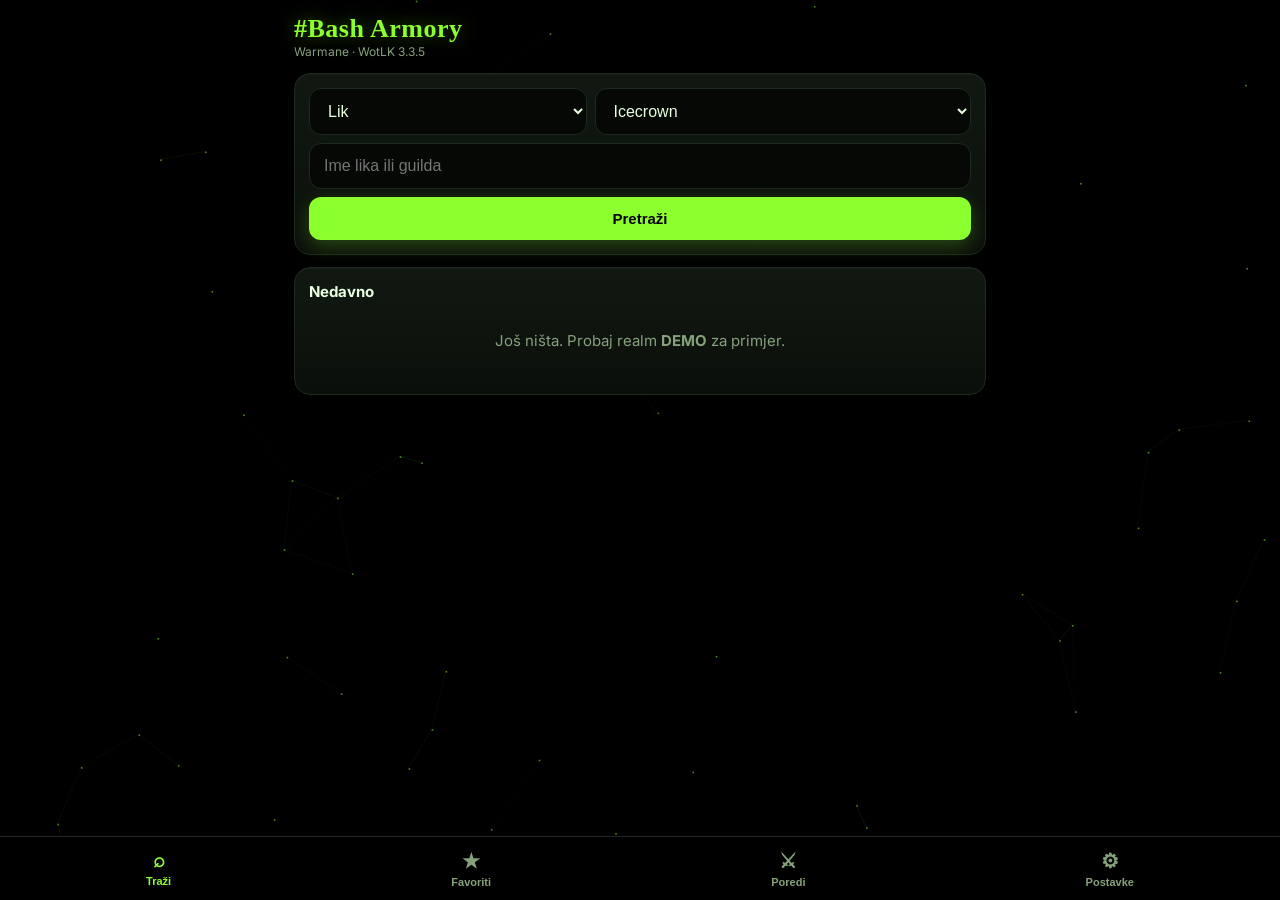
==== commit cec4c370: "v1.1: Raid check (ICC/RS/ToC/Ulduar/Naxx/Ony/OS) i 3D model preko Warmane armoryja Co-Authored-By: C" ====
--- a/app/src/main/assets/index.html
+++ b/app/src/main/assets/index.html
@@ -350,11 +350,12 @@
       <a class="btn ghost sm" style="flex:1;text-align:center;text-decoration:none" href="${ARMORY}/character/${encodeURIComponent(ch.name)}/${encodeURIComponent(ch.realm)}/summary" target="_blank">Warmane ↗</a>
     </div>
   </div>
-  <div class="tabs">${[["gear","Gear"],["model","3D lik"],["talents","Talenti"],["prof","Profesije"],["pvp","PvP"]].map(([k,l])=>`<button class="tab ${k===tab?"on":""}" onclick="S.params.tab='${k}';viewChar(S.params)">${l}</button>`).join("")}</div>
+  <div class="tabs">${[["gear","Gear"],["raid","Raid check"],["model","3D lik"],["talents","Talenti"],["prof","Profesije"],["pvp","PvP"]].map(([k,l])=>`<button class="tab ${k===tab?"on":""}" onclick="S.params.tab='${k}';viewChar(S.params)">${l}</button>`).join("")}</div>
   <div id="tabc"></div>`;
   const t=$("#tabc");
   if (tab==="gear") t.innerHTML = tabGear(ch);
-  else if (tab==="model") { t.innerHTML = tabModel(ch); start3D(ch); }
+  else if (tab==="model") t.innerHTML = tabModel(ch);
+  else if (tab==="raid") tabRaid(ch, t);
   else if (tab==="talents") t.innerHTML = tabTalents(ch);
   else if (tab==="prof") t.innerHTML = tabProf(ch);
   else if (tab==="pvp") t.innerHTML = tabPvp(ch);
@@ -411,7 +412,7 @@
      ${x.rank?`<div class="sm mut">Rank ${esc(x.rank)}</div>`:""}</div><div class="gs" style="font-size:22px;color:var(--g)">${esc(x.rating||"")}</div></div>`).join("")}`;
 }
 
-/* ---------- Paper doll + 3D model ---------- */
+/* ---------- Paper doll + 3D model (Warmane's own viewer, in-app) ---------- */
 const DOLL_L=[1,2,3,16,5,4,19,9], DOLL_R=[10,6,7,8,11,11,12,12], DOLL_B=["mh","oh",15];
 function dollSlots(ch){
   const by={}; (ch._eq||[]).forEach((e,k)=>{ const s=e._i&&e._i.slot; if(!s) return;
@@ -425,10 +426,24 @@
   const u=i?iconUrl(i.icon):"";
   return `<div class="slot ${i?"b"+i.quality:""}" ${k!=null?`onclick="showTip(${k})"`:""} style="${u?`background-image:url('${u}')`:""}">${u?"":(i?esc(slotName(i.slot).slice(0,4)):"")}</div>`;
 }
+const warmaneUrl = (ch, page="summary") => `${ARMORY}/character/${encodeURIComponent(ch.name)}/${encodeURIComponent(ch.realm)}/${page}`;
+function open3D(){
+  const ch=S.cur; if(!ch) return;
+  if (S.params.realm==="DEMO"){ toast("3D radi za prave likove"); return; }
+  const url=warmaneUrl(ch,"summary");
+  if (window.BashNative && window.BashNative.openWeb) window.BashNative.openWeb(url, ch.name+" · 3D", true);
+  else window.open(url,"_blank");
+}
+function openWarmane(page,title){
+  const ch=S.cur; if(!ch) return; const url=warmaneUrl(ch,page);
+  if (window.BashNative && window.BashNative.openWeb) window.BashNative.openWeb(url, title||ch.name, false);
+  else window.open(url,"_blank");
+}
 function tabModel(ch){
   const by=dollSlots(ch), used={}; const col=CLASS[ch.class]||"#8cff2e";
-  return `<div class="card"><div class="row" style="justify-content:space-between;margin-bottom:8px"><b>3D lik</b><span class="sm mut">prstom vrti · dva prsta zum</span></div>
-    <div id="model3d"><div id="m3s" class="empty sm" style="position:absolute;inset:0;display:grid;place-items:center">Učitavam 3D model…</div></div></div>
+  return `<div class="card" style="text-align:center">
+    <div class="sm mut" style="margin-bottom:10px">Pravi 3D model iz Warmane armoryja: tvoj lik s izgledom i gearom kao u igri. Vrti ga prstom.</div>
+    <button class="btn" style="width:100%;padding:16px;font-size:17px" onclick="open3D()">▶ Otvori 3D model</button></div>
   <div class="card"><b>Oprema</b><div class="doll" style="margin-top:10px">
     <div class="side">${DOLL_L.map(s=>dollCell(ch,by,s,used)).join("")}</div>
     <div class="center" style="color:${col}">
@@ -441,36 +456,123 @@
     <div class="bottom">${DOLL_B.map(s=>dollCell(ch,by,s,used)).join("")}</div>
   </div></div>`;
 }
-let viewerLoad=null;
-function loadScript(src){ return new Promise((res,rej)=>{ const s=document.createElement("script"); s.src=src; s.onload=res; s.onerror=()=>rej(new Error("Ne mogu učitati "+src)); document.head.appendChild(s); }); }
-function ensureViewer(){
-  if (viewerLoad) return viewerLoad;
-  window.WH = window.WH || {}; window.WH.debug = function(){}; window.WH.defaultAnimation = "Stand";
-  window.WH.WebP = { getImageExtension: () => ".webp" };
-  window.CONTENT_PATH = "https://wow.zamimg.com/modelviewer/wrath/";
-  viewerLoad = (window.jQuery?Promise.resolve():loadScript("https://code.jquery.com/jquery-3.7.1.min.js"))
-    .then(()=>loadScript(window.CONTENT_PATH+"viewer/viewer.min.js"));
-  viewerLoad.catch(()=>{viewerLoad=null});
-  return viewerLoad;
-}
-async function start3D(ch){
-  const st=()=>$("#m3s");
-  const raceId = RACE_ID[ch.race]; const g = String(ch.gender||"").toLowerCase().startsWith("f") ? 1 : 0;
-  const items=(ch._eq||[]).map(e=>e._i).filter(i=>i&&i.displayId&&i.slot&&![2,11,12].includes(i.slot)).map(i=>[i.slot,i.displayId]);
-  if (!raceId){ if(st()) st().textContent="Nepoznata rasa za 3D."; return; }
-  if (!items.length && S.params.realm!=="DEMO" && !(window.BashNative)) { if(st()) st().innerHTML="3D radi u APK verziji<br>(browser blokira Wowhead podatke)."; }
-  try {
-    await ensureViewer();
-    if (!$("#model3d") || typeof window.ZamModelViewer!=="function") throw new Error("viewer");
-    const c=$("#model3d");
-    new window.ZamModelViewer({
-      type: 2, contentPath: window.CONTENT_PATH, container: window.jQuery(c), aspect: c.clientWidth/c.clientHeight, hd: true,
-      items, models: { type: 16, id: RACE_MODEL[raceId] + (g?"female":"male") }
-    });
-    setTimeout(()=>{ const s=st(); if(s) s.remove(); }, 600);
-  } catch(e){
-    const s=st(); if(s) s.innerHTML = "3D model nije dostupan sada.<br><span class='mut'>Treba internet; Wowhead viewer ponekad ne radi. Oprema je ispod.</span>";
+
+/* ---------- Raid check (achievements) ---------- */
+const W = (n,s)=>n.replace("X",s);
+function iccSet(sz){ return [
+  {n:`The Frozen Throne (${sz} player)`, t:"Lich King ubijen"},
+  {n:`Storming the Citadel (${sz} player)`, t:"Krilo 1"}, {n:`The Plagueworks (${sz} player)`, t:"Plagueworks"},
+  {n:`The Crimson Hall (${sz} player)`, t:"Crimson Hall"}, {n:`The Frostwing Halls (${sz} player)`, t:"Frostwing Halls"} ]; }
+function iccHcSet(sz){ return [
+  {n: sz===10?"Bane of the Fallen King":"The Light of Dawn", t:"Lich King HC ubijen", key:true},
+  {n:`Heroic: Storming the Citadel (${sz} player)`, t:"Krilo 1 HC"}, {n:`Heroic: The Plagueworks (${sz} player)`, t:"Plagueworks HC"},
+  {n:`Heroic: The Crimson Hall (${sz} player)`, t:"Crimson Hall HC"}, {n:`Heroic: The Frostwing Halls (${sz} player)`, t:"Frostwing Halls HC"} ]; }
+const RAIDS = [
+  {k:"ICC10",   g:"ICC", n:"ICC 10",    gs:5000, a:iccSet(10)},
+  {k:"ICC10HC", g:"ICC", n:"ICC 10 HC", gs:5600, a:iccHcSet(10)},
+  {k:"ICC25",   g:"ICC", n:"ICC 25",    gs:5400, a:iccSet(25)},
+  {k:"ICC25HC", g:"ICC", n:"ICC 25 HC", gs:6000, a:iccHcSet(25)},
+  {k:"RS10",    g:"RS",  n:"RS 10",     gs:5300, a:[{n:"The Twilight Destroyer (10 player)",t:"Halion"}]},
+  {k:"RS10HC",  g:"RS",  n:"RS 10 HC",  gs:5800, a:[{n:"Heroic: The Twilight Destroyer (10 player)",t:"Halion HC"}]},
+  {k:"RS25",    g:"RS",  n:"RS 25",     gs:5600, a:[{n:"The Twilight Destroyer (25 player)",t:"Halion"}]},
+  {k:"RS25HC",  g:"RS",  n:"RS 25 HC",  gs:6100, a:[{n:"Heroic: The Twilight Destroyer (25 player)",t:"Halion HC"}]},
+  {k:"TOC10",   g:"ToC", n:"ToC 10",    gs:4500, a:[{n:"Call of the Crusade (10 player)",t:"Anub'arak"}]},
+  {k:"TOGC10",  g:"ToC", n:"ToGC 10",   gs:5000, a:[{n:"Call of the Grand Crusade (10 player)",t:"Anub'arak HC"}]},
+  {k:"TOC25",   g:"ToC", n:"ToC 25",    gs:4800, a:[{n:"Call of the Crusade (25 player)",t:"Anub'arak"}]},
+  {k:"TOGC25",  g:"ToC", n:"ToGC 25",   gs:5300, a:[{n:"Call of the Grand Crusade (25 player)",t:"Anub'arak HC"}]},
+  {k:"ULD10",   g:"Ulduar", n:"Ulduar 10", gs:4000, a:[{n:"The Descent into Madness (10 player)",t:"Yogg-Saron"},{n:"Observed (10 player)",t:"Algalon"}]},
+  {k:"ULD25",   g:"Ulduar", n:"Ulduar 25", gs:4300, a:[{n:"The Descent into Madness (25 player)",t:"Yogg-Saron"},{n:"Observed (25 player)",t:"Algalon"}]},
+  {k:"NAXX10",  g:"Naxx", n:"Naxx 10",  gs:3500, a:[{n:"The Fall of Naxxramas (10 player)",t:"Kel'Thuzad"}]},
+  {k:"NAXX25",  g:"Naxx", n:"Naxx 25",  gs:3800, a:[{n:"The Fall of Naxxramas (25 player)",t:"Kel'Thuzad"}]},
+  {k:"ONY10",   g:"Ony",  n:"Onyxia 10", gs:4500, a:[{n:"Onyxia's Lair (10 player)",t:"Onyxia"}]},
+  {k:"ONY25",   g:"Ony",  n:"Onyxia 25", gs:4800, a:[{n:"Onyxia's Lair (25 player)",t:"Onyxia"}]},
+  {k:"OS10",    g:"OS",   n:"OS 10 +3", gs:3800, a:[{n:"Obsidian Slayer (10 player)",t:"Sartharion"},{n:"The Twilight Zone (10 player)",t:"+3 drakea"}]},
+  {k:"OS25",    g:"OS",   n:"OS 25 +3", gs:4200, a:[{n:"Obsidian Slayer (25 player)",t:"Sartharion"},{n:"The Twilight Zone (25 player)",t:"+3 drakea"}]},
+];
+const RAID_CATS = [168, 14922, 14923, 15062, 14806, 14808];
+const norm = t => String(t||"").toLowerCase().replace(/[’`´]/g,"'").replace(/\s+/g," ").trim();
+async function postText(url, body){
+  if (window.BashNative && window.BashNative.post){
+    return new Promise((res,rej)=>{ const id="r"+(++reqId); pending[id]={res,rej}; window.BashNative.post(id,url,body);
+      setTimeout(()=>{ if(pending[id]){delete pending[id];rej(new Error("Timeout"))} },30000); });
   }
+  const r = await fetch(url,{method:"POST",headers:{"Content-Type":"application/x-www-form-urlencoded","X-Requested-With":"XMLHttpRequest"},body});
+  if(!r.ok) throw new Error("HTTP "+r.status); return r.text();
+}
+function unwrapHtml(t){ try{ const j=JSON.parse(t); if(typeof j==="string") return j;
+  if(j&&typeof j==="object") return [j.content,j.html,j.data,j.achievements].filter(x=>typeof x==="string").join("\n") || JSON.stringify(j);
+} catch(e){} return t||""; }
+const DATE_RE = /(\d{1,2}[\/.\-]\d{1,2}[\/.\-]\d{2,4}|\d{4}-\d{2}-\d{2})/;
+function judge(doc, name){
+  const target=norm(name); let best=null;
+  for (const el of doc.querySelectorAll("body *")){
+    if (el.children.length>3) continue;
+    const tx=norm(el.textContent); if (!tx || tx.length>120) continue;
+    if (tx===target || (tx.startsWith(target) && tx.length<target.length+40)) { best=el; break; }
+  }
+  if (!best) return {state:"no"};
+  for (let go=true; go;){ go=false; for (const c of best.children){ if (norm(c.textContent)===norm(best.textContent)){ best=c; go=true; break; } } }
+  let box=best.parentElement||best, hop=0;
+  while (box.parentElement && hop<5){ const c=(box.className||"")+" "+(box.id||"");
+    if (/achiev|ach_|ach-|item|row|entry|li/i.test(c) || box.tagName==="LI" || box.tagName==="TR") break;
+    if (box.parentElement.tagName==="BODY") break; box=box.parentElement; hop++; }
+  const cls=(box.className||"")+" "+[...box.querySelectorAll("*")].map(n=>n.className).join(" ");
+  const txt=box.textContent||"";
+  const dm=txt.match(DATE_RE);
+  if (/locked|incomplete|unearned|not[-_ ]?earned|disabled/i.test(cls) && !dm) return {state:"no"};
+  if (dm) return {state:"yes", date:dm[1]};
+  if (/\bearned\b|complete|completed|unlocked/i.test(cls)) return {state:"yes"};
+  return {state:"maybe"};
+}
+async function loadRaidData(ch, realm){
+  if (realm==="DEMO") return {ok:true, res:DEMO_RAID};
+  const k="raid_"+realm+"/"+ch.name.toLowerCase(); if (S.cache[k]) return S.cache[k];
+  const url=warmaneUrl(ch,"achievements");
+  const parts=[];
+  try { parts.push(unwrapHtml(await getText(url))); } catch(e){}
+  for (const c of RAID_CATS){ try { parts.push(unwrapHtml(await postText(url,"category="+c))); } catch(e){} }
+  const html=parts.join("\n");
+  const doc=new DOMParser().parseFromString(html,"text/html");
+  const all=RAIDS.flatMap(r=>r.a.map(x=>x.n));
+  const res={}; let seen=0;
+  all.forEach(n=>{ const r=judge(doc,n); res[n]=r; if(r.state!=="no") seen++; });
+  const anyAch = /achiev/i.test(html) && seen>0;
+  const out={ok:anyAch, res}; if (anyAch) S.cache[k]=out; return out;
+}
+function raidStatus(r, res){
+  const key=r.a.find(x=>x.key)||r.a[0]; const st=res[key.n]||{state:"no"};
+  return st.state;
+}
+const MARK = {yes:"✓", no:"✗", maybe:"?"};
+const MCOL = {yes:"#8cff2e", no:"#ff5a5a", maybe:"#ffd23f"};
+async function tabRaid(ch, el){
+  el.innerHTML = `<div class="spin"></div><div class="empty sm">Provjeravam achievemente na Warmaneu…</div>`;
+  let d; try { d = await loadRaidData(ch, S.params.realm); } catch(e){ d={ok:false,res:{}}; }
+  if (S.view!=="char" || S.params.tab!=="raid") return;
+  const f=S.params.rf||"ICC";
+  const groups=["ICC","RS","ToC","Ulduar","Naxx","Ony","OS"];
+  const quick=RAIDS.filter(r=>["ICC10","ICC10HC","ICC25","ICC25HC","RS25","RS25HC"].includes(r.k));
+  const gs=ch._gs||0;
+  let html = "";
+  if (!d.ok){
+    html += `<div class="card err"><b>Ne mogu automatski pročitati achievemente.</b><div class="sm" style="margin-top:6px">Warmane ih ne daje kroz API (ili je armory trenutno spor). Otvori ih direktno, kategorija <b>Dungeons &amp; Raids</b>.</div>
+      <button class="btn" style="width:100%;margin-top:10px" onclick="openWarmane('achievements','${esc(ch.name)} · Achievementi')">Otvori achievemente</button></div>`;
+  } else {
+    html += `<div class="card"><div class="row" style="justify-content:space-between;margin-bottom:8px"><b>Brzi check</b><span class="sm mut">GS ${gs||"–"}</span></div>
+      <div style="display:grid;grid-template-columns:repeat(3,1fr);gap:8px">${quick.map(r=>{const st=raidStatus(r,d.res);
+        return `<div class="stat" style="border-color:${MCOL[st]}55"><b style="color:${MCOL[st]}">${MARK[st]}</b><span>${r.n}</span></div>`}).join("")}</div></div>`;
+  }
+  html += `<div class="chips" style="margin:2px 0 10px">${groups.map(g=>`<button class="chip ${g===f?"on":""}" onclick="S.params.rf='${g}';viewChar(S.params)">${g}</button>`).join("")}</div>`;
+  html += RAIDS.filter(r=>r.g===f).map(r=>{
+    const st=d.ok?raidStatus(r,d.res):"maybe"; const gsOk=gs>=r.gs;
+    return `<div class="card"><div class="row" style="justify-content:space-between">
+      <b style="font-size:17px">${r.n}</b>
+      <span class="badge" style="color:${gsOk?"var(--g)":"#ffb84d"};border-color:${gsOk?"#8cff2e55":"#ffb84d55"};background:transparent">GS ${gsOk?"✓":"✗"} ~${(r.gs/1000).toFixed(1)}k</span></div>
+      ${d.ok?r.a.map(x=>{const s=d.res[x.n]||{state:"no"}; return `<div class="row" style="padding:7px 0;border-bottom:1px solid #ffffff08">
+        <b style="color:${MCOL[s.state]};width:18px">${MARK[s.state]}</b><div style="flex:1"><div style="font-size:14px">${esc(x.n)}</div><div class="sm mut">${esc(x.t)}${s.date?" · "+esc(s.date):""}</div></div></div>`}).join(""):`<div class="sm mut" style="margin-top:6px">${r.a.map(x=>esc(x.n)).join(" · ")}</div>`}
+    </div>`; }).join("");
+  html += `<div class="sm mut" style="text-align:center;margin:4px 0 12px">✓ ima achievement · ✗ nema · ? nije sigurno. GS je okvirno ono što grupe obično traže.</div>`;
+  el.innerHTML = html;
 }
 
 /* ---------- Guild ---------- */
@@ -529,6 +631,8 @@
  talents:[{tree:"Unholy",points:[0,17,54]},{tree:"Frost",points:[3,57,11]}],
  professions:[{name:"Blacksmithing",skill:"450"},{name:"Mining",skill:"450"}],
  pvpteams:[{type:"2v2",name:"Bash Bros",rating:"2140",rank:"312"},{type:"3v3",name:"Monster Green",rating:"1890",rank:""}]};
+const DEMO_RAID = (()=>{ const r={}; const have=["The Frozen Throne (10 player)","Storming the Citadel (10 player)","The Plagueworks (10 player)","The Crimson Hall (10 player)","The Frostwing Halls (10 player)","The Frozen Throne (25 player)","Storming the Citadel (25 player)","The Plagueworks (25 player)","The Crimson Hall (25 player)","The Frostwing Halls (25 player)","Bane of the Fallen King","Heroic: Storming the Citadel (10 player)","Heroic: The Plagueworks (10 player)","The Twilight Destroyer (25 player)","Call of the Crusade (25 player)","Call of the Grand Crusade (10 player)","The Fall of Naxxramas (25 player)","Onyxia's Lair (25 player)","The Descent into Madness (25 player)"];
+  RAIDS.forEach(x=>x.a.forEach(a=>{ r[a.n]= have.includes(a.n)?{state:"yes",date:"12/03/2025"}:{state:"no"}; })); return r; })();
 const DEMO_GUILD = {name:"Bash Squad",realm:"DEMO",roster:[
  {name:"Bashdk",online:true,level:"80",class:"Death Knight",race:"Blood Elf",achievementpoints:"9420"},
  {name:"Healbasa",online:true,level:"80",class:"Priest",race:"Undead",achievementpoints:"7120"},
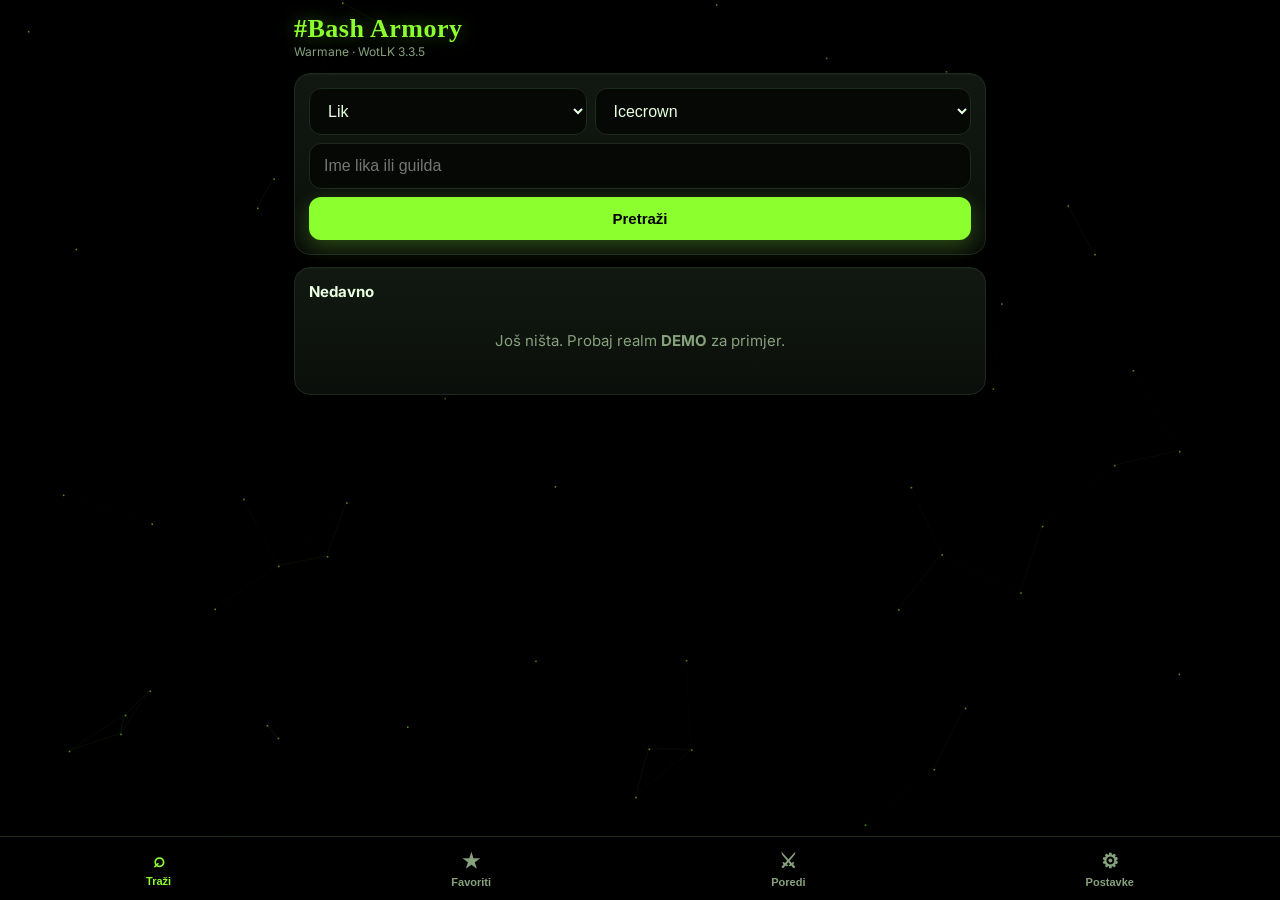
==== commit 564e6ecd: "v1.2: talent stabla kao u igri, transmog prikaz, Bash 3D lik Co-Authored-By: Claude Opus 5.5 <norepl" ====
--- a/app/src/main/assets/index.html
+++ b/app/src/main/assets/index.html
@@ -88,6 +88,22 @@
 .vs{display:grid;grid-template-columns:1fr auto 1fr;gap:6px;align-items:center;padding:7px 0;border-bottom:1px solid #ffffff08;font-size:14px}
 .vs .l{text-align:right}.vs .m{color:var(--mut);font-size:11px;text-align:center;min-width:80px}
 .win{color:var(--g);font-weight:800}
+.ttabs{display:flex;gap:6px;margin-bottom:10px}
+.ttabs button{flex:1;padding:9px 4px;border-radius:12px;border:1px solid var(--line);background:#060906;color:var(--mut);font-weight:700;font-size:13px}
+.ttabs button.on{border-color:var(--g);color:var(--g);background:var(--gdim)}
+.tree{position:relative;border-radius:16px;border:1px solid var(--line);padding:12px 8px;background:#000 center/cover;overflow:hidden}
+.tree::before{content:"";position:absolute;inset:0;background:linear-gradient(180deg,#000a,#000d)}
+.tgrid{position:relative;display:grid;grid-template-columns:repeat(4,1fr);grid-auto-rows:58px;gap:0;justify-items:center;align-items:center}
+.tal{position:relative;width:44px;height:44px;border-radius:9px;border:2px solid #333;background:#111 center/cover;filter:grayscale(1) brightness(.45);z-index:2}
+.tal.p{filter:none;border-color:#40c040;box-shadow:0 0 10px #40c04066}
+.tal.m{filter:none;border-color:#ffd100;box-shadow:0 0 10px #ffd10066}
+.tal .rk{position:absolute;right:-7px;bottom:-7px;background:#000;border:1px solid #444;border-radius:7px;font-size:10px;font-weight:800;padding:1px 4px;color:#9a9a9a}
+.tal.p .rk{color:#40ff40;border-color:#40c040}.tal.m .rk{color:#ffd100;border-color:#ffd100}
+.arrow{position:absolute;width:4px;background:#555;z-index:1;border-radius:2px}
+.arrow.on{background:#ffd100}
+.thead{position:relative;display:flex;justify-content:space-between;align-items:center;margin-bottom:8px}
+.tm{position:absolute;left:-4px;top:-4px;background:#c070ff;color:#000;font-size:9px;font-weight:900;border-radius:5px;padding:0 3px;z-index:3}
+.ico,.doll .slot{position:relative}
 </style>
 </head>
 <body>
@@ -99,6 +115,7 @@
   <button data-go="compare"><span class="i">⚔</span>Poredi</button>
   <button data-go="settings"><span class="i">⚙</span>Postavke</button>
 </nav>
+<script src="talents.js"></script>
 <script>
 /* ===================== #Bash Armory ===================== */
 const REALMS = ["Icecrown","Lordaeron","Onyxia","Blackrock","Frostwolf","Frostmourne"];
@@ -217,7 +234,8 @@
   const hunter = ch.class==="Hunter";
   let gs=0, ilSum=0, ilN=0, twoH=0;
   infos.forEach(i=>{ if(i && i.slot===17) twoH++; });
-  eq.forEach((e,k)=>{ const i=infos[k]; e._i=i; if(!i) return;
+  const tms = await Promise.all(eq.map(e=>num(e.transmog)?itemInfo(num(e.transmog)).catch(()=>null):null));
+  eq.forEach((e,k)=>{ const i=infos[k]; e._i=i; e._t=tms[k]; if(!i) return;
     let g=itemGS(i,hunter); if (twoH>=2 && i.slot===17) g=Math.floor(g/2); // titan's grip
     e._gs=g; gs+=g; if(i.ilvl && ![4,19].includes(i.slot)){ilSum+=i.ilvl; ilN++;} });
   ch._eq = eq; ch._gs = gs; ch._ilvl = ilN?Math.round(ilSum/ilN):0;
@@ -356,7 +374,7 @@
   if (tab==="gear") t.innerHTML = tabGear(ch);
   else if (tab==="model") t.innerHTML = tabModel(ch);
   else if (tab==="raid") tabRaid(ch, t);
-  else if (tab==="talents") t.innerHTML = tabTalents(ch);
+  else if (tab==="talents") tabTalentTrees(ch, t);
   else if (tab==="prof") t.innerHTML = tabProf(ch);
   else if (tab==="pvp") t.innerHTML = tabPvp(ch);
 }
@@ -364,12 +382,17 @@
   const q = i?i.quality:0, u = i?iconUrl(i.icon):"";
   return `<div class="${cls} b${q}" style="${u?`background-image:url('${u}')`:""}">${u?"":esc(label||"")}</div>`;
 }
+S.look = LS.get("look", true);
+function lookToggle(){ return `<div class="chips" style="margin-bottom:10px"><button class="chip ${S.look?"on":""}" onclick="S.look=true;LS.set('look',true);viewChar(S.params)">👁 Kako izgleda u igri</button><button class="chip ${!S.look?"on":""}" onclick="S.look=false;LS.set('look',false);viewChar(S.params)">Pravi itemi</button></div>`; }
+const tmCount = ch => (ch._eq||[]).filter(e=>e._t).length;
 function tabGear(ch){
   const eq=ch._eq||[]; if(!eq.length) return `<div class="card empty">Nema podataka o opremi.</div>`;
-  return `<div class="card">${eq.map((e,k)=>{ const i=e._i; const q=i?i.quality:1;
-    return `<div class="item" onclick="showTip(${k})">${icoHtml(i, slotName(i&&i.slot).slice(0,4))}
+  return `${tmCount(ch)?lookToggle():""}<div class="card">${eq.map((e,k)=>{ const i=e._i; const q=i?i.quality:1; const t=e._t;
+    const shown = (S.look && t) ? t : i;
+    return `<div class="item" onclick="showTip(${k})"><div style="position:relative">${icoHtml(shown, slotName(i&&i.slot).slice(0,4))}${t&&S.look?`<span class="tm">T</span>`:""}</div>
       <div style="flex:1;min-width:0"><div class="nm q${q}">${esc((i&&i.name)||e.name||("Item "+itemIdOf(e)))}</div>
-      <div class="sm mut">${slotName(i&&i.slot)}${i&&i.ilvl?" · ilvl "+i.ilvl:""}${e.transmog?" · transmog":""}</div></div>
+      <div class="sm mut">${slotName(i&&i.slot)}${i&&i.ilvl?" · ilvl "+i.ilvl:""}</div>
+      ${t?`<div class="sm" style="color:#c070ff">👁 izgleda kao: <span class="q${t.quality}">${esc(t.name)}</span></div>`:""}</div>
       ${e._gs?`<span class="sm" style="color:${gsColor(ch._gs)}">${e._gs}</span>`:""}</div>`; }).join("")}</div>`;
 }
 const SLOT_NAMES={1:"Glava",2:"Vrat",3:"Ramena",4:"Košulja",5:"Prsa",20:"Prsa",6:"Pojas",7:"Noge",8:"Stopala",9:"Zglobovi",10:"Ruke",11:"Prsten",12:"Trinket",13:"Jednoručno",21:"Glavna ruka",22:"Druga ruka",23:"Druga ruka",14:"Štit",15:"Daljinsko",25:"Bacanje",26:"Daljinsko",28:"Relic",16:"Plašt",17:"Dvoručno",19:"Tabard"};
@@ -422,9 +445,9 @@
 }
 function dollCell(ch, by, key, used){
   const list=by[key]||[]; const idx=(used[key]=(used[key]||0)); used[key]++;
-  const k=list[idx]; const e=k!=null?ch._eq[k]:null; const i=e&&e._i;
-  const u=i?iconUrl(i.icon):"";
-  return `<div class="slot ${i?"b"+i.quality:""}" ${k!=null?`onclick="showTip(${k})"`:""} style="${u?`background-image:url('${u}')`:""}">${u?"":(i?esc(slotName(i.slot).slice(0,4)):"")}</div>`;
+  const k=list[idx]; const e=k!=null?ch._eq[k]:null; const i=e&&e._i; const t=e&&e._t&&S.look?e._t:null;
+  const u=(t||i)?iconUrl((t||i).icon):"";
+  return `<div class="slot ${i?"b"+i.quality:""}" ${k!=null?`onclick="showTip(${k})"`:""} style="${u?`background-image:url('${u}')`:""}">${t?`<span class="tm">T</span>`:""}${u?"":(i?esc(slotName(i.slot).slice(0,4)):"")}</div>`;
 }
 const warmaneUrl = (ch, page="summary") => `${ARMORY}/character/${encodeURIComponent(ch.name)}/${encodeURIComponent(ch.realm)}/${page}`;
 function open3D(){
@@ -434,6 +457,14 @@
   if (window.BashNative && window.BashNative.openWeb) window.BashNative.openWeb(url, ch.name+" · 3D", true);
   else window.open(url,"_blank");
 }
+function openBash3D(){
+  const ch=S.cur; if(!ch) return;
+  const race=RACE_ID[ch.race]; const gender=String(ch.gender||"").toLowerCase().startsWith("f")?1:0;
+  if (!race){ toast("Nepoznata rasa"); return; }
+  if (!(window.BashNative && window.BashNative.openModel)){ toast("Bash 3D radi u APK-u"); return; }
+  const items=(ch._eq||[]).filter(e=>e._i).map(e=>({item:itemIdOf(e), transmog:num(e.transmog)||0, inv:e._i.slot||0, display:e._i.displayId||0}));
+  window.BashNative.openModel(JSON.stringify({name:ch.name, race, gender, items}), ch.name+" · Bash 3D");
+}
 function openWarmane(page,title){
   const ch=S.cur; if(!ch) return; const url=warmaneUrl(ch,page);
   if (window.BashNative && window.BashNative.openWeb) window.BashNative.openWeb(url, title||ch.name, false);
@@ -442,9 +473,10 @@
 function tabModel(ch){
   const by=dollSlots(ch), used={}; const col=CLASS[ch.class]||"#8cff2e";
   return `<div class="card" style="text-align:center">
-    <div class="sm mut" style="margin-bottom:10px">Pravi 3D model iz Warmane armoryja: tvoj lik s izgledom i gearom kao u igri. Vrti ga prstom.</div>
-    <button class="btn" style="width:100%;padding:16px;font-size:17px" onclick="open3D()">▶ Otvori 3D model</button></div>
-  <div class="card"><b>Oprema</b><div class="doll" style="margin-top:10px">
+    <div class="sm mut" style="margin-bottom:10px">3D lik s tvojim gearom${tmCount(ch)?" i transmogom":""}, kao u igri. Vrti ga prstom.</div>
+    <button class="btn" style="width:100%;padding:16px;font-size:17px" onclick="openBash3D()">▶ Bash 3D lik</button>
+    <button class="btn ghost" style="width:100%;margin-top:8px" onclick="open3D()">Warmane 3D</button></div>
+  <div class="card"><b>Oprema</b>${tmCount(ch)?`<div style="margin-top:8px">${lookToggle()}</div>`:""}<div class="doll" style="margin-top:10px">
     <div class="side">${DOLL_L.map(s=>dollCell(ch,by,s,used)).join("")}</div>
     <div class="center" style="color:${col}">
       <svg class="sil" viewBox="0 0 100 200" fill="currentColor" opacity=".35"><circle cx="50" cy="22" r="15"/><path d="M28 42h44l10 50-10 4-6-30v52l4 66H58l-8-56-8 56H30l4-66V66l-6 30-10-4z"/></svg>
@@ -575,6 +607,93 @@
   el.innerHTML = html;
 }
 
+
+/* ---------- Talent trees (like in game) ---------- */
+function classTrees(ch){ return (window.TALENTS||{})[ch.class]||null; }
+function validSpec(str, trees){
+  const total=trees.reduce((a,t)=>a+t.t.length,0);
+  const d=str.replace(/[^0-9]/g,""); if (d.length<total) return null;
+  const arr=d.slice(0,total).split("").map(Number);
+  let k=0, sum=0; for (const t of trees) for (const x of t.t){ if (arr[k]>x[2]) return null; sum+=arr[k]; k++; }
+  if (sum<1 || sum>71) return null;
+  return arr;
+}
+function fromDashed(str, trees){ // "0550-23-005" style (wowhead / armory)
+  const parts=str.split("-"); if (parts.length!==3) return null;
+  const arr=[]; for (let i=0;i<3;i++){ const p=parts[i].padEnd(trees[i].t.length,"0").slice(0,trees[i].t.length); arr.push(...p.split("").map(Number)); }
+  return validSpec(arr.join(""), trees);
+}
+function extractSpecs(raw, trees){
+  const specs=[]; const total=trees.reduce((a,t)=>a+t.t.length,0);
+  const add=a=>{ if(a && !specs.some(s=>s.join("")===a.join(""))) specs.push(a); };
+  (raw.match(/[0-5]*-[0-5]*-[0-5]*/g)||[]).filter(m=>m.replace(/-/g,"").length>=3).forEach(m=>add(fromDashed(m,trees)));
+  (raw.match(new RegExp("[0-5]{"+total+"}(?![0-9])","g"))||[]).forEach(m=>add(validSpec(m,trees)));
+  if (!specs.length){ // rank texts "2/5" in page order
+    const doc=new DOMParser().parseFromString(raw,"text/html");
+    const ranks=[...doc.querySelectorAll("body *")].filter(e=>!e.children.length && /^\s*\d\s*\/\s*\d\s*$/.test(e.textContent)).map(e=>num(e.textContent.split("/")[0]));
+    for (let o=0; o+total<=ranks.length && specs.length<2; o+=total) add(validSpec(ranks.slice(o,o+total).join(""),trees));
+  }
+  return specs.slice(0,2);
+}
+async function loadTalents(ch, realm){
+  const trees=classTrees(ch); if(!trees) return {trees:null,specs:[]};
+  if (realm==="DEMO") return {trees, specs:[DEMO_TAL(trees,[0,17,54]), DEMO_TAL(trees,[3,57,11])]};
+  const k="tal_"+realm+"/"+ch.name.toLowerCase(); if (S.cache[k]) return S.cache[k];
+  let specs=[];
+  for (const s of (ch.talents||[])){ // API may already carry per-talent ranks
+    const p=s.points||s.talents||s.string; if (!p) continue;
+    if (typeof p==="string") { const a=fromDashed(p,trees)||validSpec(p,trees); if(a) specs.push(a); }
+    else if (Array.isArray(p) && p.flat(3).length>=trees.reduce((a,t)=>a+t.t.length,0)) { const a=validSpec(p.flat(3).join(""),trees); if(a) specs.push(a); }
+  }
+  if (!specs.length){ try { specs=extractSpecs(await getText(warmaneUrl(ch,"talents")), trees); } catch(e){} }
+  const out={trees,specs}; if (specs.length) S.cache[k]=out; return out;
+}
+function DEMO_TAL(trees, split){ const arr=[]; trees.forEach((t,ti)=>{ let left=split[ti];
+  t.t.forEach(x=>{ const v=Math.min(x[2], left); arr.push(v); left-=v; }); }); return arr; }
+async function spellInfo(id){
+  const ck=LS.get("sp_"+id,null); if (ck) return ck;
+  try { const j=JSON.parse(await getText(`https://nether.wowhead.com/wotlk/tooltip/spell/${id}`));
+    const v={name:j.name||"", icon:j.icon||"", tooltip:j.tooltip||""}; LS.set("sp_"+id,v); return v; } catch(e){ return null; }
+}
+function treeSums(trees, arr){ let k=0; return trees.map(t=>{ let s=0; t.t.forEach(()=>{ s+=arr[k++]; }); return s; }); }
+async function tabTalentTrees(ch, el){
+  el.innerHTML=`<div class="spin"></div><div class="empty sm">Učitavam talente…</div>`;
+  const d=await loadTalents(ch, S.params.realm);
+  if (S.view!=="char" || S.params.tab!=="talents") return;
+  if (!d.trees){ el.innerHTML=tabTalents(ch); return; }
+  if (!d.specs.length){
+    el.innerHTML = tabTalents(ch) + `<div class="card err"><b>Ne mogu pročitati raspored talenata.</b><div class="sm" style="margin-top:6px">Otvori ih direktno na Warmaneu.</div>
+      <button class="btn" style="width:100%;margin-top:10px" onclick="openWarmane('talents','${esc(ch.name)} · Talenti')">Otvori talente</button></div>`; return; }
+  const si=Math.min(S.params.spec||0, d.specs.length-1); const arr=d.specs[si]; const sums=treeSums(d.trees,arr);
+  const main=sums.indexOf(Math.max(...sums)); const ti=S.params.tree!=null?S.params.tree:main;
+  const names=(ch.talents||[]).map(t=>t.tree);
+  let html = d.specs.length>1 ? `<div class="chips" style="margin-bottom:10px">${d.specs.map((sp,i)=>{const sm=treeSums(d.trees,sp);const mi=sm.indexOf(Math.max(...sm));
+      return `<button class="chip ${i===si?"on":""}" onclick="S.params.spec=${i};S.params.tree=null;viewChar(S.params)">${i?"Drugi":"Glavni"} · ${esc(d.trees[mi].n)} ${sm.join("/")}</button>`}).join("")}</div>` : "";
+  html += `<div class="ttabs">${d.trees.map((t,i)=>`<button class="${i===ti?"on":""}" onclick="S.params.tree=${i};viewChar(S.params)">${esc(t.n)} <b>${sums[i]}</b></button>`).join("")}</div>`;
+  let off=0; for (let i=0;i<ti;i++) off+=d.trees[i].t.length;
+  const tree=d.trees[ti]; const rows=Math.max(...tree.t.map(x=>x[0]))+1;
+  const pos={}; tree.t.forEach((x,j)=>pos[x[0]+"_"+x[1]]=j);
+  let arrows="";
+  tree.t.forEach((x,j)=>{ if (x.length>5){ const from=pos[x[5]+"_"+x[6]]; if(from==null) return;
+    const top=x[5]*58+51, h=(x[0]-x[5])*58-44; if (x[1]===x[6] && h>0)
+      arrows+=`<div class="arrow ${arr[off+j]>0?"on":""}" style="left:calc(${x[1]*25+12.5}% - 2px);top:${top}px;height:${h}px"></div>`; } });
+  html += `<div class="tree" style="background-image:url('${tree.bg}')"><div class="thead"><b style="font-size:17px">${esc(tree.n)}</b><span class="badge">${sums[ti]} bodova</span></div>
+    <div class="tgrid" style="grid-template-rows:repeat(${rows},58px)">${arrows}${tree.t.map((x,j)=>{const r=arr[off+j];
+      return `<div class="tal ${r>=x[2]?"m":r>0?"p":""}" id="tal${j}" style="grid-row:${x[0]+1};grid-column:${x[1]+1}" onclick="talTip(${ti},${j},${r})"><span class="rk">${r}/${x[2]}</span></div>`}).join("")}</div></div>
+    <div class="sm mut" style="text-align:center;margin:8px 0 12px">Klikni talent za opis · žuto = maksimum · zeleno = djelimično</div>`;
+  el.innerHTML=html;
+  tree.t.forEach(async (x,j)=>{ const sp=await spellInfo(x[3][0]); const n=document.getElementById("tal"+j); if(n&&sp&&sp.icon) n.style.backgroundImage=`url('${iconUrl(sp.icon,"medium")}')`; });
+}
+async function talTip(ti,j,r){
+  const ch=S.cur; const x=classTrees(ch)[ti].t[j]; closeTip();
+  const d=document.createElement("div"); d.className="tip";
+  d.innerHTML=`<div class="row" style="justify-content:space-between"><b>${esc(x[4])}</b><button class="btn sm" onclick="closeTip()">✕</button></div><div class="sm mut">Rank ${r}/${x[2]}</div><div class="spin" style="margin:14px auto"></div>`;
+  document.body.appendChild(d);
+  const sp=await spellInfo(x[3][Math.max(0,r-1)]);
+  if (d.isConnected) d.innerHTML=`<div class="row" style="justify-content:space-between"><b style="color:${r?"#ffd100":"#ccc"}">${esc((sp&&sp.name)||x[4])}</b><button class="btn sm" onclick="closeTip()">✕</button></div>
+    <div class="sm mut" style="margin-bottom:6px">Rank ${r}/${x[2]}</div>${sp&&sp.tooltip?sanitizeTip(sp.tooltip):`<div class="mut">Opis nije dostupan.</div>`}`;
+}
+
 /* ---------- Guild ---------- */
 async function viewGuild(p){
   const app=$("#app");
@@ -623,11 +742,12 @@
  900011:{id:900011,name:"Demo Ashen Band",ilvl:264,quality:4,slot:11},900012:{id:900012,name:"Demo Signet",ilvl:251,quality:4,slot:11},
  900013:{id:900013,name:"Demo Fang",ilvl:264,quality:4,slot:12},900014:{id:900014,name:"Demo Tiny Abomination",ilvl:264,quality:4,slot:12},
  900015:{id:900015,name:"Demo Shadowmourne",ilvl:284,quality:5,slot:17},900016:{id:900016,name:"Demo Sigil",ilvl:264,quality:4,slot:28},
- 900017:{id:900017,name:"Demo Tabard",ilvl:1,quality:1,slot:19}
+ 900017:{id:900017,name:"Demo Tabard",ilvl:1,quality:1,slot:19},
+ 900020:{id:900020,name:"Demo Crown of the Fire Festival",ilvl:1,quality:3,slot:1},900021:{id:900021,name:"Demo Tier 2 Pauldrons",ilvl:76,quality:4,slot:3}
 };
 const DEMO_CHAR = {name:"Bashdk",realm:"DEMO",online:true,level:"80",faction:"Horde",gender:"Male",race:"Blood Elf",class:"Death Knight",
  honorablekills:"12873",guild:"Bash Squad",achievementpoints:"9420",
- equipment:Object.keys(DEMO_ITEMS).map(id=>({name:DEMO_ITEMS[id].name,item:id,transmog:""})),
+ equipment:Object.keys(DEMO_ITEMS).map(id=>({name:DEMO_ITEMS[id].name,item:id,transmog:id==="900001"?"900020":id==="900003"?"900021":""})),
  talents:[{tree:"Unholy",points:[0,17,54]},{tree:"Frost",points:[3,57,11]}],
  professions:[{name:"Blacksmithing",skill:"450"},{name:"Mining",skill:"450"}],
  pvpteams:[{type:"2v2",name:"Bash Bros",rating:"2140",rank:"312"},{type:"3v3",name:"Monster Green",rating:"1890",rank:""}]};
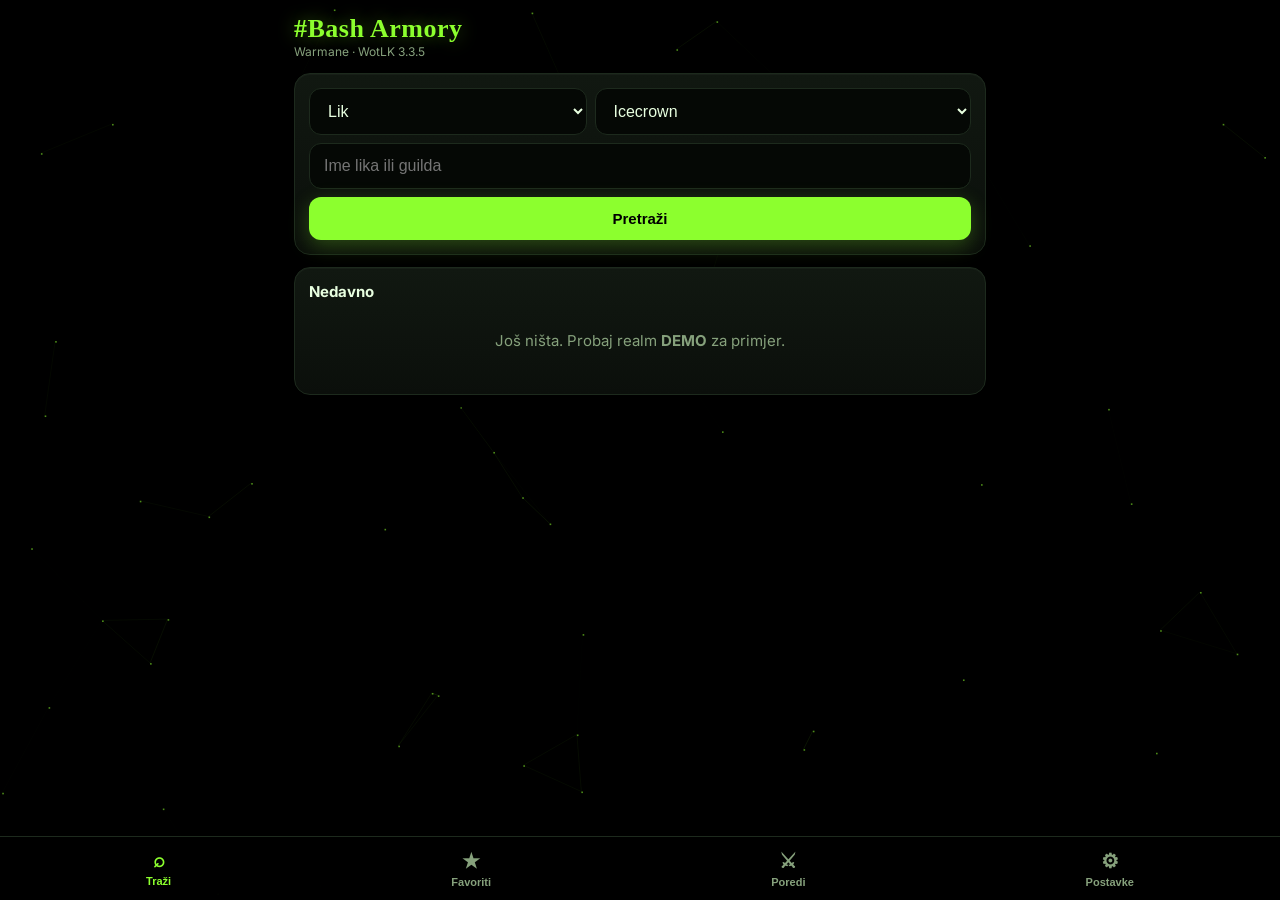
==== commit 07737f6e: "v1.2.1: transmog iz više izvora + debug prikaz sirovih podataka Co-Authored-By: Claude Opus 5.5 <nor" ====
--- a/app/src/main/assets/index.html
+++ b/app/src/main/assets/index.html
@@ -179,6 +179,23 @@
 
 /* ---------- Item data (Wowhead WotLK): ilvl, quality, slot, icon, displayId ---------- */
 const SLOT_BY_NAME = {"head":1,"neck":2,"shoulder":3,"shirt":4,"chest":5,"waist":6,"legs":7,"feet":8,"wrist":9,"hands":10,"finger":11,"trinket":12,"one-hand":13,"shield":14,"ranged":15,"back":16,"two-hand":17,"tabard":19,"robe":20,"main hand":21,"off hand":22,"held in off-hand":23,"thrown":25,"relic":28};
+function tmogOf(e){
+  for (const k of ["transmog","transmogid","transmog_id","transmogrify","transmogrification","tmog","appearance","fakeentry","fake_entry","display"]){
+    const v=e[k]; if (v==null || v==="" || v===0 || v==="0") continue;
+    if (typeof v==="object"){ const n=num(v.item||v.entry||v.id||v.itemid); if(n && n!==itemIdOf(e)) return n; continue; }
+    const n=num(v); if (n && n!==itemIdOf(e)) return n;
+  }
+  return 0;
+}
+async function tmogFromPage(ch, eq){ // Warmane page item links carry "item=ID ... transmog=ID"
+  const html=await getText(`${ARMORY}/character/${encodeURIComponent(ch.name)}/${encodeURIComponent(ch.realm)}/summary`);
+  const map={}; const re=/item=(\d+)[^"'<>]*?(?:transmog|tmog|fake)=(\d+)/gi; let m;
+  while ((m=re.exec(html))) if (m[2]!=="0" && m[1]!==m[2]) map[m[1]]=num(m[2]);
+  const re2=/(?:transmog|tmog|fake)=(\d+)[^"'<>]*?item=(\d+)/gi;
+  while ((m=re2.exec(html))) if (m[1]!=="0" && m[1]!==m[2]) map[m[2]]=map[m[2]]||num(m[1]);
+  eq.forEach(e=>{ const t=map[itemIdOf(e)]; if (t) e._tm=t; });
+  S.tmDebug = Object.keys(map).length+" transmog linkova na stranici";
+}
 function itemIdOf(e){ return num(e && (e.item || e.itemid || e.id || e.entry)); }
 async function itemInfo(id){
   if (!id) return null;
@@ -234,7 +251,9 @@
   const hunter = ch.class==="Hunter";
   let gs=0, ilSum=0, ilN=0, twoH=0;
   infos.forEach(i=>{ if(i && i.slot===17) twoH++; });
-  const tms = await Promise.all(eq.map(e=>num(e.transmog)?itemInfo(num(e.transmog)).catch(()=>null):null));
+  eq.forEach(e=>{ e._tm = tmogOf(e); });
+  if (!eq.some(e=>e._tm) && ch.realm!=="DEMO" && eq.length) { try { await tmogFromPage(ch, eq); } catch(x){} }
+  const tms = await Promise.all(eq.map(e=>e._tm?itemInfo(e._tm).catch(()=>null):null));
   eq.forEach((e,k)=>{ const i=infos[k]; e._i=i; e._t=tms[k]; if(!i) return;
     let g=itemGS(i,hunter); if (twoH>=2 && i.slot===17) g=Math.floor(g/2); // titan's grip
     e._gs=g; gs+=g; if(i.ilvl && ![4,19].includes(i.slot)){ilSum+=i.ilvl; ilN++;} });
@@ -367,6 +386,7 @@
       <button class="btn ghost sm" style="flex:1" onclick="addCmp()">⚔ Dodaj u poređenje</button>
       <a class="btn ghost sm" style="flex:1;text-align:center;text-decoration:none" href="${ARMORY}/character/${encodeURIComponent(ch.name)}/${encodeURIComponent(ch.realm)}/summary" target="_blank">Warmane ↗</a>
     </div>
+    <button class="btn ghost sm" style="width:100%;margin-top:8px;opacity:.7" onclick="showRaw()">🛠 Sirovi podaci (za debug)</button>
   </div>
   <div class="tabs">${[["gear","Gear"],["raid","Raid check"],["model","3D lik"],["talents","Talenti"],["prof","Profesije"],["pvp","PvP"]].map(([k,l])=>`<button class="tab ${k===tab?"on":""}" onclick="S.params.tab='${k}';viewChar(S.params)">${l}</button>`).join("")}</div>
   <div id="tabc"></div>`;
@@ -403,6 +423,16 @@
   d.innerHTML = `<div class="row" style="justify-content:space-between;margin-bottom:6px"><b class="q${i?i.quality:1}">${esc((i&&i.name)||e.name||"")}</b><button class="btn sm" onclick="closeTip()">✕</button></div>
    ${i&&i.tooltip?`<div>${sanitizeTip(i.tooltip)}</div>`:`<div class="mut">Tooltip nije dostupan.</div>`}
    <div style="margin-top:8px"><a href="https://www.wowhead.com/wotlk/item=${itemIdOf(e)}" target="_blank">Otvori na Wowheadu ↗</a></div>`;
+  document.body.appendChild(d);
+}
+function showRaw(){
+  const ch=S.cur; if(!ch) return; closeTip();
+  const clean=JSON.parse(JSON.stringify(ch,(k,v)=>k.startsWith("_")?undefined:v));
+  const d=document.createElement("div"); d.className="tip";
+  d.innerHTML=`<div class="row" style="justify-content:space-between;margin-bottom:6px"><b>Sirovi podaci</b><button class="btn sm" onclick="closeTip()">✕</button></div>
+    <div class="sm mut">Transmog nađen: ${(ch._eq||[]).filter(e=>e._t).length} · ${esc(S.tmDebug||"API")}</div>
+    <pre style="white-space:pre-wrap;word-break:break-all;font-size:11px;color:#bfffa0">${esc(JSON.stringify((clean.equipment||[]).slice(0,4),null,1))}</pre>
+    <div class="sm mut">Napravi screenshot i pošalji.</div>`;
   document.body.appendChild(d);
 }
 function closeTip(){ document.querySelectorAll(".tip").forEach(t=>t.remove()); }
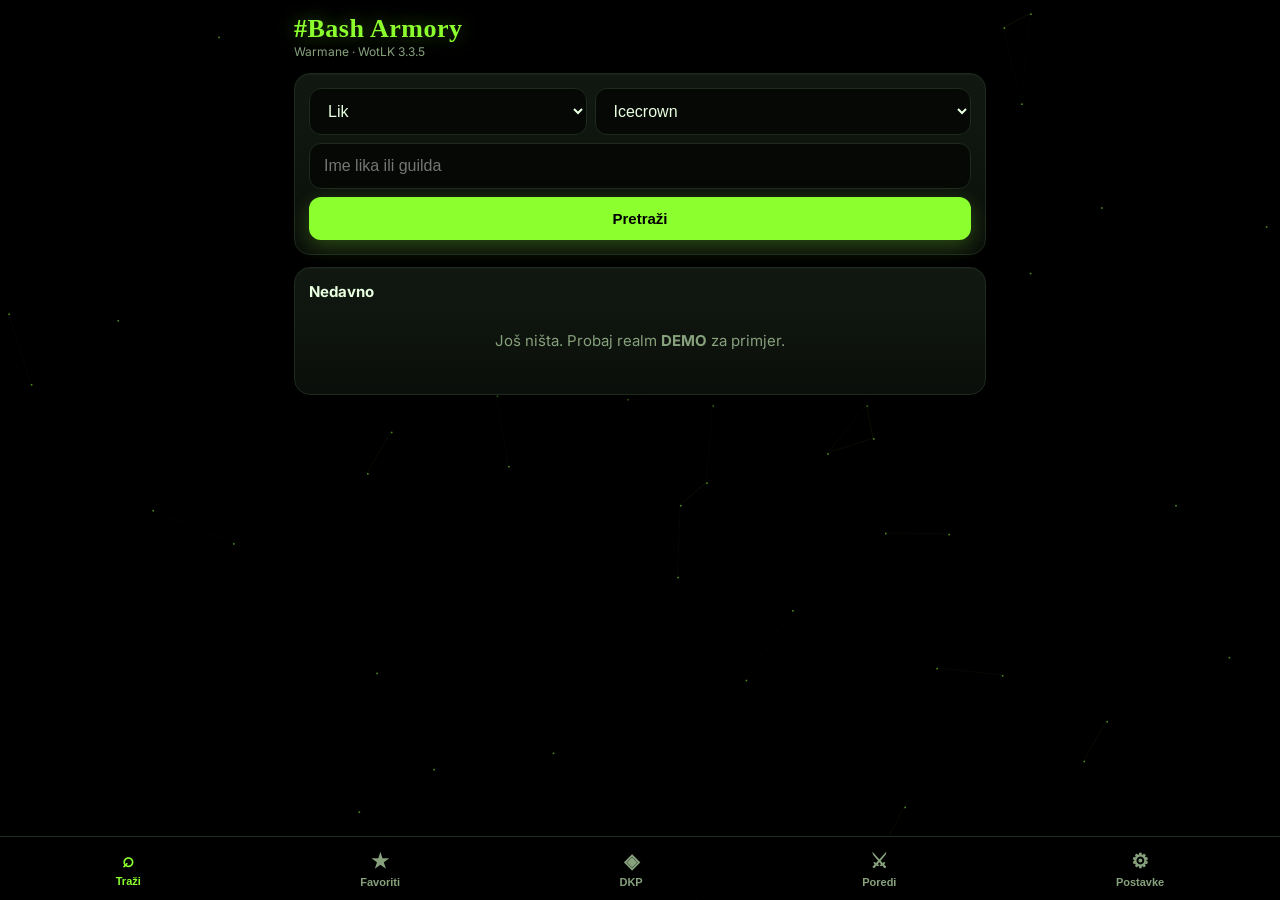
==== commit 271197a7: "v1.3: auto update (kao #Bash Talk) i DKP sistem Co-Authored-By: Claude Opus 5.5 <noreply@anthropic.c" ====
--- a/app/src/main/assets/index.html
+++ b/app/src/main/assets/index.html
@@ -88,6 +88,13 @@
 .vs{display:grid;grid-template-columns:1fr auto 1fr;gap:6px;align-items:center;padding:7px 0;border-bottom:1px solid #ffffff08;font-size:14px}
 .vs .l{text-align:right}.vs .m{color:var(--mut);font-size:11px;text-align:center;min-width:80px}
 .win{color:var(--g);font-weight:800}
+.sheet{position:fixed;left:0;right:0;bottom:0;z-index:15;background:#050805;border-top:1px solid var(--g);border-radius:20px 20px 0 0;padding:16px 14px calc(18px + env(safe-area-inset-bottom));max-height:86vh;overflow:auto;box-shadow:0 -10px 40px #000}
+.shade{position:fixed;inset:0;background:#000a;z-index:14}
+.mrow{display:flex;align-items:center;gap:10px;padding:9px 4px;border-bottom:1px solid #ffffff08}
+.mrow input[type=checkbox]{width:20px;height:20px;accent-color:#8cff2e;flex:none}
+.pts{font-weight:800;font-size:17px;min-width:56px;text-align:right}
+.neg{color:#ff6b6b}.pos{color:var(--g)}
+.updbar{position:fixed;left:12px;right:12px;top:calc(env(safe-area-inset-top) + 10px);z-index:30;background:#0b140b;border:1px solid var(--g);border-radius:14px;padding:12px;box-shadow:0 10px 30px #000}
 .ttabs{display:flex;gap:6px;margin-bottom:10px}
 .ttabs button{flex:1;padding:9px 4px;border-radius:12px;border:1px solid var(--line);background:#060906;color:var(--mut);font-weight:700;font-size:13px}
 .ttabs button.on{border-color:var(--g);color:var(--g);background:var(--gdim)}
@@ -112,6 +119,7 @@
 <nav id="nav">
   <button data-go="home" class="on"><span class="i">⌕</span>Traži</button>
   <button data-go="favs"><span class="i">★</span>Favoriti</button>
+  <button data-go="dkp"><span class="i">◈</span>DKP</button>
   <button data-go="compare"><span class="i">⚔</span>Poredi</button>
   <button data-go="settings"><span class="i">⚙</span>Postavke</button>
 </nav>
@@ -266,7 +274,7 @@
   if (push && S.view) S.stack.push({view:S.view, params:S.params});
   S.view=view; S.params=params;
   document.querySelectorAll("nav button").forEach(b=>b.classList.toggle("on", b.dataset.go===view));
-  closeTip(); render(); window.scrollTo(0,0);
+  closeTip(); closeSheet(); render(); window.scrollTo(0,0);
 }
 window.bashBack = function(){ if ($(".tip")) { closeTip(); return true; }
   const p=S.stack.pop(); if(!p) return false; go(p.view,p.params,false); return true; };
@@ -281,6 +289,7 @@
   else if (v==="favs") app.innerHTML = viewFavs();
   else if (v==="settings") app.innerHTML = viewSettings();
   else if (v==="compare") viewCompare();
+  else if (v==="dkp") app.innerHTML = viewDkp();
   else if (v==="char") viewChar(S.params);
   else if (v==="guild") viewGuild(S.params);
   bind();
@@ -323,7 +332,7 @@
   LS.set("favs",S.favs); render();
 }
 function viewSettings(){
-  return head("Postavke","") + `<div class="card col">
+  return head("Postavke","") + updCard() + `<div class="card col">
    <b>CORS proxy (samo za web verziju)</b>
    <div class="sm mut">APK ne treba proxy. U browseru Warmane blokira direktne zahtjeve, pa unesi URL svog Cloudflare Workera (npr. https://ime.workers.dev/?url=).</div>
    <input id="px" value="${esc(S.proxy)}" placeholder="https://...workers.dev/?url=">
@@ -724,6 +733,190 @@
     <div class="sm mut" style="margin-bottom:6px">Rank ${r}/${x[2]}</div>${sp&&sp.tooltip?sanitizeTip(sp.tooltip):`<div class="mut">Opis nije dostupan.</div>`}`;
 }
 
+
+/* ---------- Auto update (same as #Bash Talk) ---------- */
+const hasUpd = () => !!(window.BashNative && window.BashNative.updInfo);
+function updInfo(){ try { return JSON.parse(window.BashNative.updInfo()); } catch(e){ return {}; } }
+S.upd = { state:"", msg:"" };
+function updCard(){
+  if (!hasUpd()) return `<div class="card col"><b>Ažuriranja</b><div class="sm mut">Automatski update radi u APK verziji.</div></div>`;
+  const i=updInfo(); const st=S.upd;
+  const stTxt = {checking:"Provjeravam…", none:"Imaš najnoviju verziju ✓", offline:"Nema interneta", available:"Nova verzija "+(st.ver||"")+" je dostupna!",
+    downloading:"Preuzimam…", progress:"Preuzimam… "+(st.pct||0)+"%", installing:"Instaliram…", confirm:"Potvrdi instalaciju", perm:"Treba dozvola za instalaciju", error:"Greška: "+(st.msg||"")}[st.state]||"";
+  return `<div class="card col"><div class="row" style="justify-content:space-between"><b>Ažuriranja</b><span class="badge">v${esc(i.ver||"?")}</span></div>
+    <div class="chips">${[["auto","Automatski"],["ask","Pitaj me"],["off","Isključeno"]].map(([k,l])=>`<button class="chip ${i.mode===k?"on":""}" onclick="BashNative.updMode('${k}');render()">${l}</button>`).join("")}</div>
+    <div class="sm mut">Automatski: sam skine i instalira novu verziju. Provjera se radi i u pozadini.</div>
+    ${stTxt?`<div class="sm" style="color:${st.state==="error"?"#ff8a8a":"var(--g)"}">${esc(stTxt)}</div>`:""}
+    ${st.state==="progress"?`<div class="bar"><i style="width:${st.pct||0}%"></i></div>`:""}
+    <div class="row"><button class="btn" style="flex:1" onclick="S.upd={state:'checking'};BashNative.updCheck();render()">Provjeri sada</button>
+    ${(st.state==="available"||st.state==="error"||i.latest)?`<button class="btn ghost" style="flex:1" onclick="BashNative.updInstall()">Instaliraj</button>`:""}</div>
+    ${!i.canInstall?`<button class="btn ghost sm" onclick="BashNative.updPerm()">Dozvoli instalaciju ažuriranja</button>`:""}</div>`;
+}
+window.onUpdate = function(o){
+  S.upd = o||{};
+  if (o.state==="perm"){ showUpdBar(`Dozvoli #Bash Armory da instalira ažuriranja.`, `<button class="btn sm" onclick="BashNative.updPerm();closeUpdBar()">Dozvoli</button>`); }
+  else if (o.state==="available"){ showUpdBar(`🆕 Nova verzija ${esc(o.ver||"")}<div class="sm mut">${esc(o.notes||"")}</div>`,
+     `<button class="btn sm" onclick="BashNative.updInstall();closeUpdBar()">Instaliraj</button><button class="btn ghost sm" onclick="BashNative.updSnooze();closeUpdBar()">Kasnije</button>`); }
+  else if (o.state==="progress" || o.state==="downloading"){ showUpdBar(`⬇️ Preuzimam update… ${o.pct||0}%<div class="bar" style="margin-top:6px"><i style="width:${o.pct||0}%"></i></div>`, ""); }
+  else if (o.state==="installing"){ showUpdBar(`Instaliram novu verziju…`, ""); }
+  else if (o.state==="error"){ showUpdBar(`Update nije uspio: ${esc(o.msg||"")}`, `<button class="btn ghost sm" onclick="closeUpdBar()">OK</button>`); }
+  else if (o.state==="none" && S.view==="settings"){ toast("Imaš najnoviju verziju ✓"); }
+  if (S.view==="settings") render();
+};
+window.openUpdate = function(){ S.stack=[]; go("settings",{},false); };
+function showUpdBar(html, btns){ closeUpdBar(); const d=document.createElement("div"); d.className="updbar"; d.id="updbar";
+  d.innerHTML=`<div>${html}</div>${btns?`<div class="row" style="margin-top:8px;gap:8px">${btns}</div>`:""}`; document.body.appendChild(d); }
+function closeUpdBar(){ const d=document.getElementById("updbar"); if(d) d.remove(); }
+
+/* ---------- DKP system ---------- */
+const DKP_PRESETS = [["Boss kill",10],["ICC LK kill",25],["HC boss",15],["LK HC",40],["Na vrijeme",5],["Cijeli raid",10],["Wipe night",5]];
+S.dkp = LS.get("dkp", {pools:[], cur:null});
+const dkpSave = () => LS.set("dkp", S.dkp);
+const dkpPool = () => S.dkp.pools.find(p=>p.id===S.dkp.cur) || S.dkp.pools[0] || null;
+function dkpPoints(pool){
+  const pts={}; Object.keys(pool.members).forEach(n=>pts[n]=0);
+  for (const e of pool.log){
+    if (e.type==="decay"){ Object.keys(pts).forEach(n=>{ pts[n]=Math.round(pts[n]*(1-e.pct/100)*10)/10; }); continue; }
+    (e.who||[]).forEach(n=>{ if (pts[n]==null) pts[n]=0; pts[n]=Math.round((pts[n]+e.amt)*10)/10; });
+  }
+  return pts;
+}
+function sheet(html){ closeSheet(); const sh=document.createElement("div"); sh.className="shade"; sh.id="shade"; sh.onclick=closeSheet;
+  const d=document.createElement("div"); d.className="sheet"; d.id="sheet"; d.innerHTML=html; document.body.append(sh,d); }
+function closeSheet(){ ["shade","sheet"].forEach(id=>{const e=document.getElementById(id); if(e) e.remove();}); }
+const _bb = window.bashBack; window.bashBack = function(){ if (document.getElementById("sheet")){ closeSheet(); return true; } return _bb(); };
+
+function viewDkp(){
+  const pool=dkpPool();
+  if (!pool || S.dkpCreating) return head("DKP","Bodovi za raid i loot") + `<div class="card col"><b>Napravi DKP listu</b>
+    <div class="sm mut">Npr. za svoj guild ili stalnu ICC grupu. Članove možeš uvesti direktno iz Warmane guilda.</div>
+    <input id="dkn" placeholder="Naziv (npr. ICC25 Bash Squad)"><select id="dkr">${REALMS.map(r=>`<option ${r===S.realm?"selected":""}>${r}</option>`).join("")}<option value="DEMO">DEMO</option></select>
+    <button class="btn" onclick="dkpCreate()">Napravi</button></div>
+    <div class="card col"><b>Imaš kod od nekoga?</b><button class="btn ghost" onclick="dkpImportSheet()">Uvezi DKP listu</button></div>`;
+  const pts=dkpPoints(pool); const sort=S.dkpSort||"pts";
+  const list=Object.keys(pool.members).sort((a,b)=> sort==="name"?a.localeCompare(b) : (pts[b]-pts[a])||a.localeCompare(b));
+  return head("DKP", esc(pool.name)+" · "+esc(pool.realm)) + `
+   ${S.dkp.pools.length>1?`<div class="chips" style="margin-bottom:10px">${S.dkp.pools.map(p=>`<button class="chip ${p.id===pool.id?"on":""}" onclick="S.dkp.cur='${p.id}';dkpSave();render()">${esc(p.name)}</button>`).join("")}</div>`:""}
+   <div class="card"><div style="display:grid;grid-template-columns:1fr 1fr;gap:8px">
+     <button class="btn" onclick="dkpAwardSheet()">+ Bodovi</button>
+     <button class="btn" style="background:#c070ff;box-shadow:0 6px 20px #c070ff40" onclick="dkpLootSheet()">💎 Loot</button>
+     <button class="btn ghost sm" onclick="dkpMemberSheet()">+ Član / guild</button>
+     <button class="btn ghost sm" onclick="dkpHistory()">📜 Historija</button>
+     <button class="btn ghost sm" onclick="dkpShare()">📤 Podijeli listu</button>
+     <button class="btn ghost sm" onclick="dkpMore()">⚙ Više</button></div></div>
+   <div class="card"><div class="row" style="justify-content:space-between;margin-bottom:4px"><b>Stanje (${list.length})</b>
+     <div class="chips">${[["pts","Bodovi"],["name","Ime"]].map(([k,l])=>`<button class="chip ${sort===k?"on":""}" onclick="S.dkpSort='${k}';render()">${l}</button>`).join("")}</div></div>
+     ${list.length?list.map((n,i)=>{const m=pool.members[n]; const col=CLASS[m.cls]||"#e8ffe0";
+       return `<div class="mrow" onclick="dkpMemberInfo(${J(n)})"><span class="mut sm" style="width:22px">${i+1}.</span>
+         <div style="flex:1;min-width:0"><b style="color:${col}">${esc(n)}</b><div class="sm mut">${esc(m.cls||"")}</div></div>
+         <span class="pts ${pts[n]<0?"neg":"pos"}">${pts[n]}</span></div>`}).join(""):`<div class="empty">Dodaj članove: <b>+ Član / guild</b></div>`}</div>`;
+}
+function dkpCreate(){ const n=$("#dkn").value.trim(); if(!n){toast("Upiši naziv");return;}
+  const p={id:"p"+Date.now(), name:n, realm:$("#dkr").value, members:{}, log:[]}; S.dkp.pools.push(p); S.dkp.cur=p.id; S.dkpCreating=false; dkpSave(); render(); dkpMemberSheet(); }
+function dkpLog(e){ const p=dkpPool(); e.t=Date.now(); p.log.push(e); dkpSave(); }
+function memberChecks(pool, sel){
+  const names=Object.keys(pool.members).sort();
+  return `<div class="row" style="justify-content:space-between;margin:8px 0"><b>Ko dobija</b><button class="chip" onclick="document.querySelectorAll('.dkc').forEach(c=>c.checked=!c.checked)">Obrni sve</button></div>
+   ${names.map(n=>`<label class="mrow"><input type="checkbox" class="dkc" value="${esc(n)}" ${sel?"checked":""}><b style="color:${CLASS[pool.members[n].cls]||"#e8ffe0"}">${esc(n)}</b></label>`).join("")}`;
+}
+function dkpAwardSheet(){
+  const pool=dkpPool(); if(!Object.keys(pool.members).length){ toast("Prvo dodaj članove"); return; }
+  sheet(`<div class="row" style="justify-content:space-between"><b style="font-size:18px">+ DKP bodovi</b><button class="btn sm" onclick="closeSheet()">✕</button></div>
+   <div class="chips" style="margin:10px 0">${DKP_PRESETS.map(([l,v])=>`<button class="chip" onclick="$('#dka').value=${v};$('#dkw').value='${l}'">${l} +${v}</button>`).join("")}</div>
+   <div class="row"><input id="dka" type="number" inputmode="decimal" placeholder="Bodovi" style="flex:1"><input id="dkw" placeholder="Razlog (npr. ICC25 HC)" style="flex:2"></div>
+   <div class="sm mut" style="margin-top:4px">Negativan broj oduzima bodove (kazna).</div>
+   ${memberChecks(pool,true)}
+   <button class="btn" style="width:100%;margin-top:12px" onclick="dkpAward()">Dodijeli</button>`);
+}
+function dkpAward(){ const amt=parseFloat($("#dka").value); if(isNaN(amt)||!amt){toast("Upiši bodove");return;}
+  const who=[...document.querySelectorAll(".dkc:checked")].map(c=>c.value); if(!who.length){toast("Izaberi članove");return;}
+  dkpLog({type:amt<0?"adjust":"award", who, amt, note:$("#dkw").value.trim()||"Bodovi"}); closeSheet(); toast(`${amt>0?"+":""}${amt} za ${who.length} igrača`); render(); }
+function dkpLootSheet(){
+  const pool=dkpPool(); const names=Object.keys(pool.members).sort(); if(!names.length){ toast("Prvo dodaj članove"); return; }
+  const pts=dkpPoints(pool);
+  sheet(`<div class="row" style="justify-content:space-between"><b style="font-size:18px">💎 Loot</b><button class="btn sm" onclick="closeSheet()">✕</button></div>
+   <select id="dlw" style="margin-top:10px">${names.sort((a,b)=>pts[b]-pts[a]).map(n=>`<option value="${esc(n)}">${esc(n)} · ${pts[n]} DKP</option>`).join("")}</select>
+   <input id="dli" placeholder="Item: naziv ili Wowhead ID / link" style="margin-top:8px">
+   <div class="row" style="margin-top:8px"><input id="dlc" type="number" inputmode="decimal" placeholder="Cijena" style="flex:1">
+   <button class="chip" onclick="$('#dlc').value=Math.max(0,Math.floor((pts[$('#dlw').value]||0)/2))">½ bodova</button></div>
+   <div class="sm mut" style="margin-top:4px">Cijena se oduzima od bodova igrača.</div>
+   <button class="btn" style="width:100%;margin-top:12px;background:#c070ff" onclick="dkpLoot()">Upiši loot</button>`);
+  window.pts=pts;
+}
+async function dkpLoot(){
+  const who=$("#dlw").value, cost=parseFloat($("#dlc").value); let item=$("#dli").value.trim();
+  if (isNaN(cost)){ toast("Upiši cijenu"); return; } if(!item){ toast("Upiši item"); return; }
+  let id=0; const m=item.match(/item[=\/](\d+)/i)||item.match(/^(\d{3,6})$/); if (m) id=num(m[1]);
+  let q=4; if (id){ const i=await itemInfo(id).catch(()=>null); if (i&&i.name){ item=i.name; q=i.quality; } }
+  dkpLog({type:"loot", who:[who], amt:-Math.abs(cost), note:item, item:id, q}); closeSheet(); toast(`${who}: ${item} (−${Math.abs(cost)})`); render();
+}
+function dkpMemberSheet(){
+  const pool=dkpPool();
+  sheet(`<div class="row" style="justify-content:space-between"><b style="font-size:18px">Članovi</b><button class="btn sm" onclick="closeSheet()">✕</button></div>
+   <div class="col" style="margin-top:10px"><b>Uvezi iz Warmane guilda</b><div class="row"><input id="dgn" placeholder="Ime guilda" style="flex:1"><button class="btn" onclick="dkpGuildLoad()">Učitaj</button></div>
+   <div id="dgl"></div>
+   <b style="margin-top:8px">Ili dodaj ručno</b><div class="row"><input id="dmn" placeholder="Ime lika" style="flex:1">
+   <select id="dmc" style="flex:1">${Object.keys(CLASS).filter(c=>c!=="Monk").map(c=>`<option>${c}</option>`).join("")}</select></div>
+   <button class="btn ghost" onclick="dkpAddManual()">Dodaj</button></div>`);
+}
+function dkpAddManual(){ const n=$("#dmn").value.trim(); if(!n) return; const p=dkpPool();
+  const nm=n[0].toUpperCase()+n.slice(1).toLowerCase(); p.members[nm]={cls:$("#dmc").value}; dkpSave(); $("#dmn").value=""; toast(nm+" dodan"); render(); }
+async function dkpGuildLoad(){
+  const p=dkpPool(); const g=$("#dgn").value.trim(); if(!g) return; const box=$("#dgl"); box.innerHTML=`<div class="spin"></div>`;
+  try { const gd=await apiGuild(g,p.realm); const ros=(gd.roster||gd.members||[]).filter(m=>num(m.level)>=80||p.realm==="DEMO");
+    S.dkpRoster=ros;
+    box.innerHTML=`<div class="row" style="justify-content:space-between;margin:8px 0"><span class="sm mut">${ros.length} likova na 80</span><button class="chip" onclick="document.querySelectorAll('.dgc').forEach(c=>c.checked=!c.checked)">Obrni sve</button></div>
+      ${ros.map((m,i)=>`<label class="mrow"><input type="checkbox" class="dgc" value="${i}" ${p.members[m.name]?"checked disabled":""}><b style="color:${CLASS[m.class]||"#fff"}">${esc(m.name)}</b><span class="sm mut">${esc(m.class)}</span></label>`).join("")}
+      <button class="btn" style="width:100%;margin-top:10px" onclick="dkpGuildAdd()">Dodaj izabrane</button>`;
+  } catch(e){ box.innerHTML=`<div class="sm" style="color:#ff8a8a;margin-top:6px">${esc(e.message)}</div>`; }
+}
+function dkpGuildAdd(){ const p=dkpPool(); let n=0;
+  document.querySelectorAll(".dgc:checked:not(:disabled)").forEach(c=>{ const m=S.dkpRoster[num(c.value)]; if(m&&!p.members[m.name]){ p.members[m.name]={cls:m.class}; n++; } });
+  dkpSave(); closeSheet(); toast(n+" članova dodano"); render(); }
+function dkpMemberInfo(n){
+  const p=dkpPool(); const pts=dkpPoints(p); const hist=p.log.map((e,i)=>({...e,i})).filter(e=>e.type==="decay"||(e.who||[]).includes(n)).reverse().slice(0,30);
+  sheet(`<div class="row" style="justify-content:space-between"><b style="font-size:20px;color:${CLASS[p.members[n].cls]||"#fff"}">${esc(n)}</b><button class="btn sm" onclick="closeSheet()">✕</button></div>
+   <div class="gs" style="margin:8px 0;color:${pts[n]<0?"#ff6b6b":"var(--g)"}">${pts[n]} DKP</div>
+   <div class="row" style="gap:8px"><button class="btn ghost sm" style="flex:1" onclick="closeSheet();go('char',${J({name:n,realm:p.realm})})">Armory profil</button>
+   <button class="btn ghost sm" style="flex:1;color:#ff8a8a;border-color:#ff8a8a" onclick="if(confirmTwice(this)){delete dkpPool().members[${J(n)}];dkpSave();closeSheet();render()}">Ukloni</button></div>
+   <div style="margin-top:10px">${hist.length?hist.map(dkpLogRow).join(""):`<div class="empty sm">Još nema unosa.</div>`}</div>`);
+}
+function confirmTwice(btn){ if (btn.dataset.ok) return true; btn.dataset.ok=1; btn.textContent="Sigurno? Klikni opet"; return false; }
+function dkpLogRow(e){
+  const d=new Date(e.t); const dt=d.toLocaleDateString("de-DE")+" "+d.toLocaleTimeString("de-DE",{hour:"2-digit",minute:"2-digit"});
+  const what = e.type==="decay" ? `Decay −${e.pct}%` : e.type==="loot" ? `💎 <span class="q${e.q||4}">${esc(e.note)}</span> → ${esc(e.who[0])}` : `${esc(e.note||"Bodovi")} · ${e.who.length} igrača`;
+  return `<div class="mrow"><div style="flex:1;min-width:0"><div style="font-size:14px">${what}</div><div class="sm mut">${dt}</div></div>
+    ${e.type==="decay"?"":`<span class="pts ${e.amt<0?"neg":"pos"}" style="font-size:15px">${e.amt>0?"+":""}${e.amt}</span>`}
+    <button class="chip" style="padding:4px 8px" onclick="if(confirmTwice(this)){dkpPool().log.splice(${e.i},1);dkpSave();closeSheet();render();toast('Poništeno')}">↶</button></div>`;
+}
+function dkpHistory(){ const p=dkpPool(); const rows=p.log.map((e,i)=>({...e,i})).reverse();
+  sheet(`<div class="row" style="justify-content:space-between"><b style="font-size:18px">📜 Historija</b><button class="btn sm" onclick="closeSheet()">✕</button></div>
+   <div class="sm mut" style="margin:4px 0 8px">↶ poništi unos (klikni dvaput)</div>${rows.length?rows.map(dkpLogRow).join(""):`<div class="empty">Prazno.</div>`}`); }
+function dkpText(p){ const pts=dkpPoints(p); return `◈ DKP – ${p.name} (${p.realm})\n`+Object.keys(p.members).sort((a,b)=>pts[b]-pts[a]).map((n,i)=>`${i+1}. ${n} – ${pts[n]}`).join("\n")+`\n\n#Bash Armory`; }
+function dkpShare(){ const t=dkpText(dkpPool());
+  if (window.BashNative && window.BashNative.share) window.BashNative.share(t);
+  else { try { navigator.clipboard.writeText(t); toast("Kopirano"); } catch(e){} } }
+function dkpCode(p){ return "BASHDKP:"+btoa(unescape(encodeURIComponent(JSON.stringify(p)))); }
+function dkpMore(){ const p=dkpPool();
+  sheet(`<div class="row" style="justify-content:space-between"><b style="font-size:18px">⚙ DKP opcije</b><button class="btn sm" onclick="closeSheet()">✕</button></div>
+   <div class="col" style="margin-top:10px">
+   <b>Decay (smanji svima)</b><div class="row"><input id="ddp" type="number" inputmode="decimal" placeholder="%" value="10" style="flex:1"><button class="btn" onclick="const v=parseFloat($('#ddp').value);if(v>0&&v<100){dkpLog({type:'decay',pct:v});closeSheet();render();toast('Decay '+v+'%')}">Primijeni</button></div>
+   <b style="margin-top:6px">Dijeli s raid leaderom / officerima</b>
+   <button class="btn ghost" onclick="const c=dkpCode(dkpPool());window.BashNative&&BashNative.share?BashNative.share(c):navigator.clipboard.writeText(c)">📤 Pošalji DKP kod</button>
+   <button class="btn ghost" onclick="dkpImportSheet()">📥 Uvezi DKP kod</button>
+   <b style="margin-top:6px">Liste</b>
+   <button class="btn ghost" onclick="S.dkp.cur=null;closeSheet();dkpNewPool()">+ Nova DKP lista</button>
+   <button class="btn ghost" style="color:#ff8a8a;border-color:#ff8a8a" onclick="if(confirmTwice(this)){S.dkp.pools=S.dkp.pools.filter(x=>x.id!==dkpPool().id);S.dkp.cur=S.dkp.pools[0]?S.dkp.pools[0].id:null;dkpSave();closeSheet();render()}">Obriši ovu listu</button></div>`); }
+function dkpNewPool(){ S.dkpCreating=true; render(); window.scrollTo(0,0); }
+function dkpImportSheet(){
+  sheet(`<div class="row" style="justify-content:space-between"><b style="font-size:18px">📥 Uvezi DKP</b><button class="btn sm" onclick="closeSheet()">✕</button></div>
+   <textarea id="dkimp" placeholder="Zalijepi BASHDKP:… kod" style="width:100%;height:120px;margin-top:10px;background:#050805;color:var(--txt);border:1px solid var(--line);border-radius:12px;padding:10px"></textarea>
+   <button class="btn" style="width:100%;margin-top:10px" onclick="dkpImport()">Uvezi</button>`); }
+function dkpImport(){ try { const t=$("#dkimp").value.trim().replace(/^BASHDKP:/,""); const p=JSON.parse(decodeURIComponent(escape(atob(t))));
+    if(!p.members||!p.log) throw 0; const ex=S.dkp.pools.findIndex(x=>x.id===p.id); if(ex>=0) S.dkp.pools[ex]=p; else S.dkp.pools.push(p);
+    S.dkp.cur=p.id; dkpSave(); closeSheet(); toast(ex>=0?"Lista ažurirana":"Lista uvezena"); S.stack=[]; go("dkp",{},false);
+  } catch(e){ toast("Kod nije ispravan"); } }
+
 /* ---------- Guild ---------- */
 async function viewGuild(p){
   const app=$("#app");
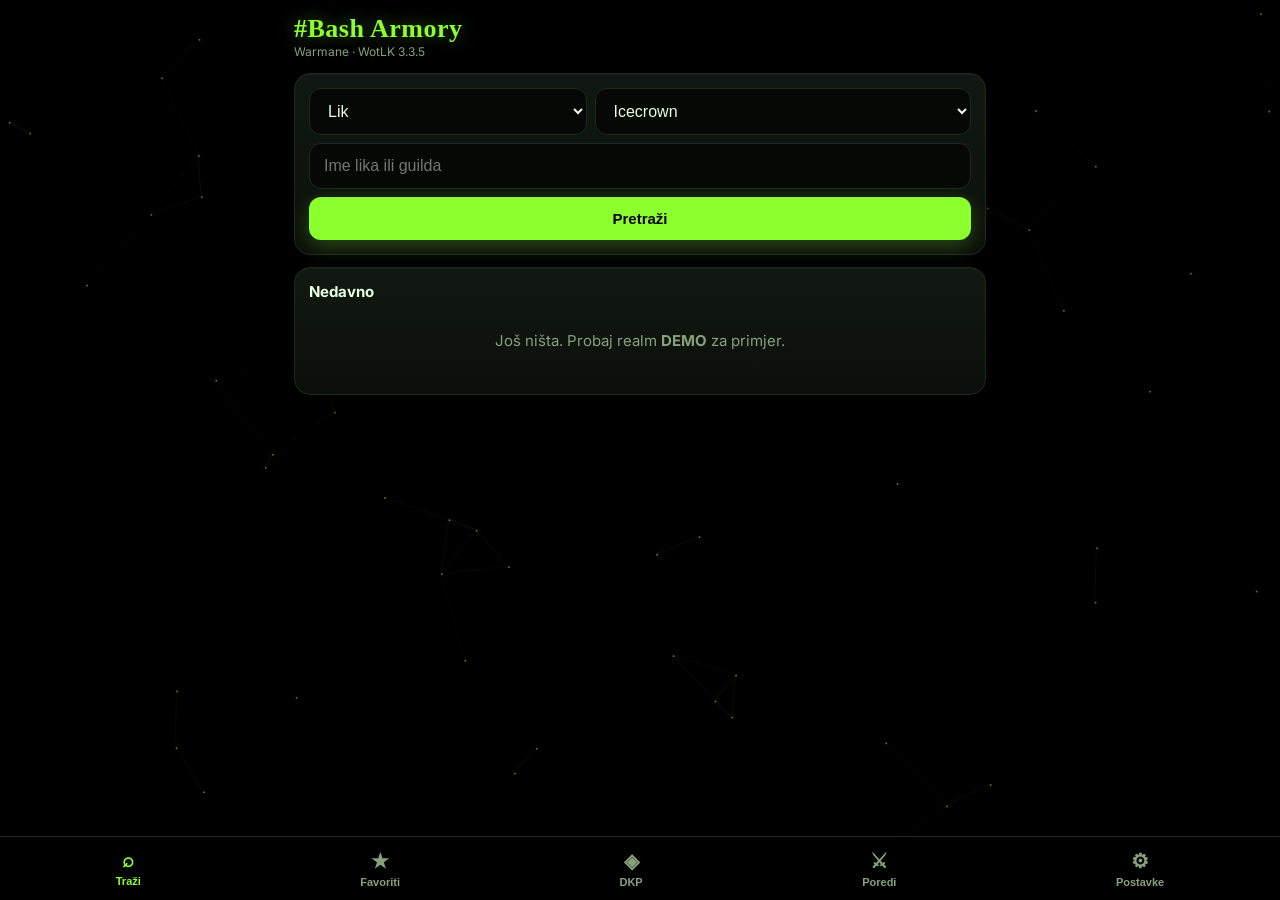
==== commit 7f439e4a: "v1.3: transmog radi u Bash 3D liku + ručni transmog po itemu Co-Authored-By: Claude Opus 5.5 <norepl" ====
--- a/app/src/main/assets/index.html
+++ b/app/src/main/assets/index.html
@@ -261,6 +261,8 @@
   infos.forEach(i=>{ if(i && i.slot===17) twoH++; });
   eq.forEach(e=>{ e._tm = tmogOf(e); });
   if (!eq.some(e=>e._tm) && ch.realm!=="DEMO" && eq.length) { try { await tmogFromPage(ch, eq); } catch(x){} }
+  const man = LS.get("tm_"+(ch.realm||"")+"/"+String(ch.name).toLowerCase(), {});
+  eq.forEach(e=>{ const m=man[itemIdOf(e)]; if (m===-1) e._tm=0; else if (m) e._tm=m; e._manual=m!=null; });
   const tms = await Promise.all(eq.map(e=>e._tm?itemInfo(e._tm).catch(()=>null):null));
   eq.forEach((e,k)=>{ const i=infos[k]; e._i=i; e._t=tms[k]; if(!i) return;
     let g=itemGS(i,hunter); if (twoH>=2 && i.slot===17) g=Math.floor(g/2); // titan's grip
@@ -431,7 +433,11 @@
   const d=document.createElement("div"); d.className="tip";
   d.innerHTML = `<div class="row" style="justify-content:space-between;margin-bottom:6px"><b class="q${i?i.quality:1}">${esc((i&&i.name)||e.name||"")}</b><button class="btn sm" onclick="closeTip()">✕</button></div>
    ${i&&i.tooltip?`<div>${sanitizeTip(i.tooltip)}</div>`:`<div class="mut">Tooltip nije dostupan.</div>`}
-   <div style="margin-top:8px"><a href="https://www.wowhead.com/wotlk/item=${itemIdOf(e)}" target="_blank">Otvori na Wowheadu ↗</a></div>`;
+   <div style="margin-top:8px"><a href="https://www.wowhead.com/wotlk/item=${itemIdOf(e)}" target="_blank">Otvori na Wowheadu ↗</a></div>
+   <div style="margin-top:12px;border-top:1px solid var(--line);padding-top:10px"><b style="color:#c070ff">👁 Transmog</b>
+     <div class="sm mut" style="margin:4px 0 6px">${e._t?`Sada izgleda kao: <span class="q${e._t.quality}">${esc(e._t.name)}</span>${e._manual?" (ručno)":""}`:"Nema transmoga."} Upiši Wowhead link ili ID itema kako izgleda u igri.</div>
+     <div class="row"><input id="tmin" placeholder="npr. wowhead.com/wotlk/item=34322" style="flex:1"><button class="btn sm" onclick="setTmog(${k})">Postavi</button></div>
+     ${e._tm||e._manual?`<button class="btn ghost sm" style="margin-top:6px;width:100%" onclick="setTmog(${k},true)">${e._manual?"Vrati na Warmane":"Ukloni transmog"}</button>`:""}</div>`;
   document.body.appendChild(d);
 }
 function showRaw(){
@@ -444,6 +450,15 @@
     <div class="sm mut">Napravi screenshot i pošalji.</div>`;
   document.body.appendChild(d);
 }
+async function setTmog(k, clear){
+  const ch=S.cur; const e=ch._eq[k]; const key="tm_"+(ch.realm||"")+"/"+String(ch.name).toLowerCase();
+  const man=LS.get(key,{}); const id=itemIdOf(e);
+  if (clear){ if (e._manual) delete man[id]; else man[id]=-1; }
+  else { const v=($("#tmin").value||"").trim(); const m=v.match(/item[=\/](\d+)/i)||v.match(/^(\d{2,6})$/); if(!m){ toast("Upiši link ili ID"); return; } man[id]=num(m[1]); }
+  LS.set(key,man); closeTip();
+  delete S.cache[S.params.realm+"/"+String(S.params.name).toLowerCase()];
+  toast(clear?"Transmog uklonjen":"Transmog postavljen"); viewChar(S.params);
+}
 function closeTip(){ document.querySelectorAll(".tip").forEach(t=>t.remove()); }
 function sanitizeTip(h){ const d=document.createElement("div"); d.innerHTML=h;
   d.querySelectorAll("script,iframe,object,embed,style,link").forEach(n=>n.remove());
@@ -501,7 +516,7 @@
   const race=RACE_ID[ch.race]; const gender=String(ch.gender||"").toLowerCase().startsWith("f")?1:0;
   if (!race){ toast("Nepoznata rasa"); return; }
   if (!(window.BashNative && window.BashNative.openModel)){ toast("Bash 3D radi u APK-u"); return; }
-  const items=(ch._eq||[]).filter(e=>e._i).map(e=>({item:itemIdOf(e), transmog:num(e.transmog)||0, inv:e._i.slot||0, display:e._i.displayId||0}));
+  const items=(ch._eq||[]).filter(e=>e._i).map(e=>({item:itemIdOf(e), transmog:e._tm||0, inv:e._i.slot||0, display:e._i.displayId||0}));
   window.BashNative.openModel(JSON.stringify({name:ch.name, race, gender, items}), ch.name+" · Bash 3D");
 }
 function openWarmane(page,title){
@@ -970,7 +985,7 @@
 };
 const DEMO_CHAR = {name:"Bashdk",realm:"DEMO",online:true,level:"80",faction:"Horde",gender:"Male",race:"Blood Elf",class:"Death Knight",
  honorablekills:"12873",guild:"Bash Squad",achievementpoints:"9420",
- equipment:Object.keys(DEMO_ITEMS).map(id=>({name:DEMO_ITEMS[id].name,item:id,transmog:id==="900001"?"900020":id==="900003"?"900021":""})),
+ equipment:Object.keys(DEMO_ITEMS).filter(id=>num(id)<900020).map(id=>({name:DEMO_ITEMS[id].name,item:id,transmog:id==="900001"?"900020":id==="900003"?"900021":""})),
  talents:[{tree:"Unholy",points:[0,17,54]},{tree:"Frost",points:[3,57,11]}],
  professions:[{name:"Blacksmithing",skill:"450"},{name:"Mining",skill:"450"}],
  pvpteams:[{type:"2v2",name:"Bash Bros",rating:"2140",rank:"312"},{type:"3v3",name:"Monster Green",rating:"1890",rank:""}]};
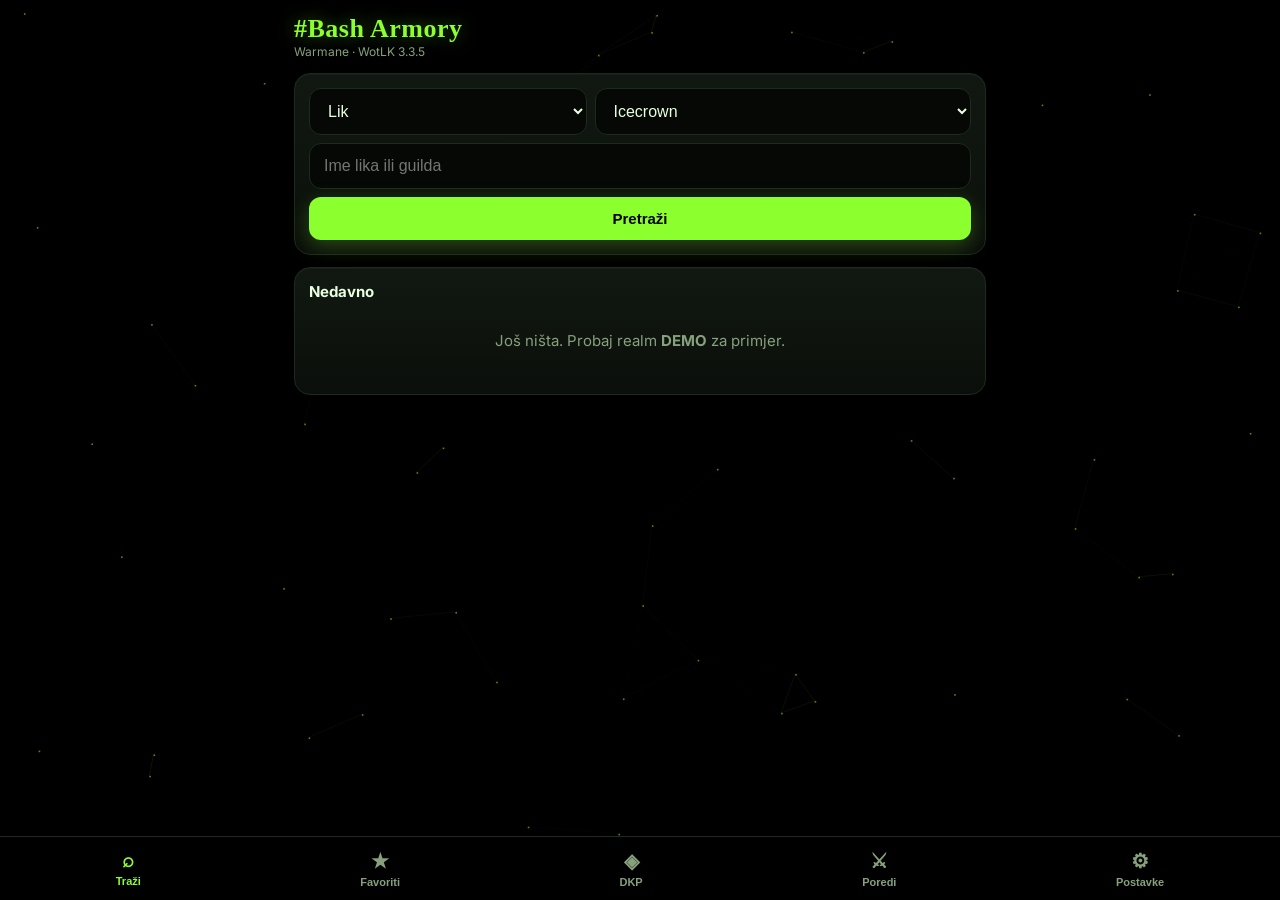
==== commit bebb03ad: "v1.4: Warmane-style 3D profil, gemovi i enchanti, guild online po ulogama, obavijesti, čist kod i te" ====
--- a/app/src/main/assets/index.html
+++ b/app/src/main/assets/index.html
@@ -7,111 +7,7 @@
 <title>#Bash Armory</title>
 <link rel="preconnect" href="https://fonts.googleapis.com">
 <link href="https://fonts.googleapis.com/css2?family=Permanent+Marker&family=Inter:wght@400;600;800&display=swap" rel="stylesheet">
-<style>
-:root{
-  --bg:#000; --card:#0b0f0b; --card2:#111811; --line:#1d2a1d;
-  --g:#8cff2e; --g2:#5fd400; --gdim:#8cff2e22; --txt:#e8ffe0; --mut:#86a17c;
-  --q0:#9d9d9d; --q1:#ffffff; --q2:#1eff00; --q3:#0070dd; --q4:#a335ee; --q5:#ff8000; --q6:#e6cc80; --q7:#e6cc80;
-  --r:16px;
-}
-*{box-sizing:border-box;-webkit-tap-highlight-color:transparent}
-html,body{margin:0;background:var(--bg);color:var(--txt);font-family:Inter,system-ui,sans-serif;font-size:15px}
-body{min-height:100vh;padding-bottom:84px;overflow-x:hidden}
-#fx{position:fixed;inset:0;z-index:0;pointer-events:none;opacity:.55}
-#app{position:relative;z-index:1;max-width:720px;margin:0 auto;padding:calc(env(safe-area-inset-top) + 14px) 14px 20px}
-.hand{font-family:"Permanent Marker",cursive;letter-spacing:.5px}
-header{display:flex;align-items:center;gap:10px;margin-bottom:14px}
-header h1{margin:0;font-size:26px;color:var(--g);text-shadow:0 0 18px #8cff2e66}
-header .sub{color:var(--mut);font-size:12px}
-.back{background:none;border:1px solid var(--line);color:var(--g);width:38px;height:38px;border-radius:12px;font-size:18px}
-.card{background:linear-gradient(180deg,var(--card2),var(--card));border:1px solid var(--line);border-radius:var(--r);padding:14px;margin-bottom:12px;box-shadow:0 8px 30px #000a, inset 0 1px 0 #ffffff08}
-.row{display:flex;gap:8px;align-items:center}
-.col{display:flex;flex-direction:column;gap:8px}
-input,select{width:100%;background:#050805;border:1px solid var(--line);color:var(--txt);padding:13px 14px;border-radius:12px;font-size:16px;outline:none}
-input:focus,select:focus{border-color:var(--g);box-shadow:0 0 0 3px var(--gdim)}
-.btn{background:var(--g);color:#000;border:0;padding:13px 16px;border-radius:12px;font-weight:800;font-size:15px;box-shadow:0 6px 20px #8cff2e40;cursor:pointer}
-.btn:active{transform:scale(.97)}
-.btn.ghost{background:transparent;color:var(--g);border:1px solid var(--g);box-shadow:none}
-.btn.sm{padding:8px 12px;font-size:13px;border-radius:10px}
-.chips{display:flex;gap:6px;flex-wrap:wrap}
-.chip{border:1px solid var(--line);background:#070a07;padding:7px 11px;border-radius:999px;font-size:13px;color:var(--txt)}
-.chip.on{border-color:var(--g);color:var(--g);background:var(--gdim)}
-.mut{color:var(--mut)} .sm{font-size:12px}
-.list .it{display:flex;align-items:center;gap:10px;padding:10px 4px;border-bottom:1px solid #ffffff08;cursor:pointer}
-.list .it:last-child{border-bottom:0}
-.dot{width:9px;height:9px;border-radius:50%;background:#444;flex:none}
-.dot.on{background:var(--g);box-shadow:0 0 8px var(--g)}
-.hero{display:flex;gap:14px;align-items:center}
-.crest{width:64px;height:64px;border-radius:18px;display:grid;place-items:center;font-size:28px;font-weight:800;color:#000;flex:none}
-.hero h2{margin:0;font-size:24px}
-.gs{font-size:30px;font-weight:800;line-height:1}
-.stats{display:grid;grid-template-columns:repeat(3,1fr);gap:8px;margin-top:12px}
-.stat{background:#050805;border:1px solid var(--line);border-radius:12px;padding:10px;text-align:center}
-.stat b{display:block;font-size:17px} .stat span{font-size:11px;color:var(--mut)}
-.tabs{display:flex;gap:6px;overflow-x:auto;margin:4px 0 12px;scrollbar-width:none}
-.tabs::-webkit-scrollbar{display:none}
-.tab{flex:none;padding:9px 14px;border-radius:12px;border:1px solid var(--line);background:#060906;color:var(--mut);font-weight:600}
-.tab.on{color:#000;background:var(--g);border-color:var(--g)}
-.item{display:flex;gap:10px;align-items:center;padding:8px 2px;border-bottom:1px solid #ffffff08}
-.ico{width:40px;height:40px;border-radius:9px;border:2px solid #333;background:#111 center/cover;flex:none;display:grid;place-items:center;font-size:10px;color:var(--mut);overflow:hidden}
-.item .nm{font-weight:600;font-size:14px}
-.q0{color:var(--q0)}.q1{color:var(--q1)}.q2{color:var(--q2)}.q3{color:var(--q3)}.q4{color:var(--q4)}.q5{color:var(--q5)}.q6{color:var(--q6)}.q7{color:var(--q7)}
-.b0{border-color:var(--q0)!important}.b1{border-color:#bbb!important}.b2{border-color:var(--q2)!important}.b3{border-color:var(--q3)!important}.b4{border-color:var(--q4)!important;box-shadow:0 0 8px #a335ee55}.b5{border-color:var(--q5)!important;box-shadow:0 0 10px #ff800066}.b6,.b7{border-color:var(--q6)!important}
-.bar{height:8px;background:#0a120a;border-radius:9px;overflow:hidden;border:1px solid var(--line)}
-.bar i{display:block;height:100%;background:linear-gradient(90deg,var(--g2),var(--g))}
-.empty{text-align:center;padding:30px 10px;color:var(--mut)}
-.err{border-color:#ff3b3b55;color:#ffb3b3}
-.spin{width:34px;height:34px;border:3px solid #8cff2e22;border-top-color:var(--g);border-radius:50%;animation:sp 0.8s linear infinite;margin:30px auto}
-@keyframes sp{to{transform:rotate(360deg)}}
-nav{position:fixed;left:0;right:0;bottom:0;z-index:5;display:flex;justify-content:space-around;padding:8px 6px calc(8px + env(safe-area-inset-bottom));background:#000000e6;backdrop-filter:blur(12px);border-top:1px solid var(--line)}
-nav button{background:none;border:0;color:var(--mut);font-size:11px;display:flex;flex-direction:column;align-items:center;gap:3px;padding:4px 10px;font-weight:600}
-nav button .i{font-size:20px}
-nav button.on{color:var(--g)}
-/* paper doll */
-.doll{display:grid;grid-template-columns:52px 1fr 52px;gap:8px;align-items:start}
-.doll .side{display:flex;flex-direction:column;gap:6px}
-.doll .slot{width:48px;height:48px;border-radius:10px;border:2px solid #222;background:#0a0a0a center/cover;display:grid;place-items:center;font-size:9px;color:#555;cursor:pointer;position:relative}
-.doll .center{position:relative;border-radius:16px;border:1px solid var(--line);min-height:100%;background:radial-gradient(ellipse at 50% 35%,#8cff2e18,transparent 65%),#030503;display:flex;flex-direction:column;align-items:center;justify-content:center;overflow:hidden}
-.doll .bottom{grid-column:1/4;display:flex;justify-content:center;gap:8px}
-.sil{width:70%;max-width:180px;opacity:.9;filter:drop-shadow(0 0 16px currentColor)}
-#model3d{width:100%;aspect-ratio:3/4;border-radius:16px;border:1px solid var(--line);background:radial-gradient(ellipse at 50% 40%,#8cff2e20,#000 70%);position:relative;overflow:hidden}
-#model3d canvas{width:100%!important;height:100%!important}
-.tip{position:fixed;left:12px;right:12px;bottom:90px;z-index:9;background:#050805f5;border:1px solid var(--g);border-radius:14px;padding:12px;font-size:13px;max-height:55vh;overflow:auto;box-shadow:0 10px 40px #000}
-.tip table{width:100%;border-collapse:collapse;color:var(--txt);font-size:13px}
-.tip td,.tip th{padding:0;text-align:left;font-weight:400;vertical-align:top}
-.tip th{text-align:right}
-.tip .q,.tip .q1{color:#fff}.tip .q2{color:var(--q2)}.tip .q3{color:var(--q3)}.tip .q4{color:var(--q4)}.tip .q5{color:var(--q5)}
-.tip a{color:var(--g)}
-.toast{position:fixed;left:50%;bottom:96px;transform:translateX(-50%);background:var(--g);color:#000;padding:10px 16px;border-radius:12px;font-weight:700;z-index:20;box-shadow:0 8px 30px #8cff2e55}
-.badge{display:inline-block;padding:2px 8px;border-radius:999px;font-size:11px;font-weight:700;background:var(--gdim);color:var(--g);border:1px solid #8cff2e55}
-.cmp{display:grid;grid-template-columns:1fr 1fr;gap:8px}
-.vs{display:grid;grid-template-columns:1fr auto 1fr;gap:6px;align-items:center;padding:7px 0;border-bottom:1px solid #ffffff08;font-size:14px}
-.vs .l{text-align:right}.vs .m{color:var(--mut);font-size:11px;text-align:center;min-width:80px}
-.win{color:var(--g);font-weight:800}
-.sheet{position:fixed;left:0;right:0;bottom:0;z-index:15;background:#050805;border-top:1px solid var(--g);border-radius:20px 20px 0 0;padding:16px 14px calc(18px + env(safe-area-inset-bottom));max-height:86vh;overflow:auto;box-shadow:0 -10px 40px #000}
-.shade{position:fixed;inset:0;background:#000a;z-index:14}
-.mrow{display:flex;align-items:center;gap:10px;padding:9px 4px;border-bottom:1px solid #ffffff08}
-.mrow input[type=checkbox]{width:20px;height:20px;accent-color:#8cff2e;flex:none}
-.pts{font-weight:800;font-size:17px;min-width:56px;text-align:right}
-.neg{color:#ff6b6b}.pos{color:var(--g)}
-.updbar{position:fixed;left:12px;right:12px;top:calc(env(safe-area-inset-top) + 10px);z-index:30;background:#0b140b;border:1px solid var(--g);border-radius:14px;padding:12px;box-shadow:0 10px 30px #000}
-.ttabs{display:flex;gap:6px;margin-bottom:10px}
-.ttabs button{flex:1;padding:9px 4px;border-radius:12px;border:1px solid var(--line);background:#060906;color:var(--mut);font-weight:700;font-size:13px}
-.ttabs button.on{border-color:var(--g);color:var(--g);background:var(--gdim)}
-.tree{position:relative;border-radius:16px;border:1px solid var(--line);padding:12px 8px;background:#000 center/cover;overflow:hidden}
-.tree::before{content:"";position:absolute;inset:0;background:linear-gradient(180deg,#000a,#000d)}
-.tgrid{position:relative;display:grid;grid-template-columns:repeat(4,1fr);grid-auto-rows:58px;gap:0;justify-items:center;align-items:center}
-.tal{position:relative;width:44px;height:44px;border-radius:9px;border:2px solid #333;background:#111 center/cover;filter:grayscale(1) brightness(.45);z-index:2}
-.tal.p{filter:none;border-color:#40c040;box-shadow:0 0 10px #40c04066}
-.tal.m{filter:none;border-color:#ffd100;box-shadow:0 0 10px #ffd10066}
-.tal .rk{position:absolute;right:-7px;bottom:-7px;background:#000;border:1px solid #444;border-radius:7px;font-size:10px;font-weight:800;padding:1px 4px;color:#9a9a9a}
-.tal.p .rk{color:#40ff40;border-color:#40c040}.tal.m .rk{color:#ffd100;border-color:#ffd100}
-.arrow{position:absolute;width:4px;background:#555;z-index:1;border-radius:2px}
-.arrow.on{background:#ffd100}
-.thead{position:relative;display:flex;justify-content:space-between;align-items:center;margin-bottom:8px}
-.tm{position:absolute;left:-4px;top:-4px;background:#c070ff;color:#000;font-size:9px;font-weight:900;border-radius:5px;padding:0 3px;z-index:3}
-.ico,.doll .slot{position:relative}
-</style>
+<link rel="stylesheet" href="css/app.css">
 </head>
 <body>
 <canvas id="fx"></canvas>
@@ -123,895 +19,19 @@
   <button data-go="compare"><span class="i">⚔</span>Poredi</button>
   <button data-go="settings"><span class="i">⚙</span>Postavke</button>
 </nav>
-<script src="talents.js"></script>
-<script>
-/* ===================== #Bash Armory ===================== */
-const REALMS = ["Icecrown","Lordaeron","Onyxia","Blackrock","Frostwolf","Frostmourne"];
-const CLASS = {
-  "Death Knight":"#C41E3A","Druid":"#FF7C0A","Hunter":"#AAD372","Mage":"#3FC7EB","Paladin":"#F48CBA",
-  "Priest":"#FFFFFF","Rogue":"#FFF468","Shaman":"#0070DD","Warlock":"#8788EE","Warrior":"#C69B6D","Monk":"#00FF98"
-};
-const RACE_ID = {"Human":1,"Orc":2,"Dwarf":3,"Night Elf":4,"Undead":5,"Tauren":6,"Gnome":7,"Troll":8,"Goblin":9,"Blood Elf":10,"Draenei":11,"Worgen":22};
-const RACE_MODEL = {1:"human",2:"orc",3:"dwarf",4:"nightelf",5:"scourge",6:"tauren",7:"gnome",8:"troll",9:"goblin",10:"bloodelf",11:"draenei",22:"worgen"};
-const ARMORY = "https://armory.warmane.com";
-const LS = {
-  get(k,d){try{const v=localStorage.getItem("ba_"+k);return v==null?d:JSON.parse(v)}catch(e){return d}},
-  set(k,v){try{localStorage.setItem("ba_"+k,JSON.stringify(v))}catch(e){}}
-};
-const S = {
-  realm: LS.get("realm","Icecrown"),
-  favs: LS.get("favs",[]),
-  recent: LS.get("recent",[]),
-  proxy: LS.get("proxy",""),
-  cmp: LS.get("cmp",[null,null]),
-  view: "home", stack: [], cache:{}
-};
-const $ = s => document.querySelector(s);
-const esc = s => String(s==null?"":s).replace(/[&<>"']/g,c=>({"&":"&amp;","<":"&lt;",">":"&gt;","\"":"&quot;","'":"&#39;"}[c]));
-const J = o => esc(JSON.stringify(o));
-const num = v => { const n = parseInt(v,10); return isNaN(n)?0:n; };
-const fmt = n => num(n).toLocaleString("de-DE");
-function toast(t){const d=document.createElement("div");d.className="toast";d.textContent=t;document.body.appendChild(d);setTimeout(()=>d.remove(),1800)}
-
-/* ---------- HTTP: native bridge (APK, no CORS) -> direct -> proxy ---------- */
-const pending = {}; let reqId = 0;
-window.__nativeCb = (id, ok, body) => { const p = pending[id]; if(!p) return; delete pending[id]; ok ? p.res(body) : p.rej(new Error(body||"Mreža")); };
-function nativeGet(url){
-  return new Promise((res,rej)=>{ const id="r"+(++reqId); pending[id]={res,rej}; window.BashNative.get(id,url);
-    setTimeout(()=>{ if(pending[id]){delete pending[id];rej(new Error("Timeout"))} },25000); });
-}
-async function getText(url){
-  if (window.BashNative && window.BashNative.get) return nativeGet(url);
-  try { const r = await fetch(url); if(!r.ok) throw new Error("HTTP "+r.status); return await r.text(); }
-  catch(e){
-    if (!S.proxy) throw new Error("Browser blokira zahtjev (CORS). Koristi APK ili dodaj proxy u Postavkama.");
-    const r = await fetch(S.proxy + encodeURIComponent(url)); if(!r.ok) throw new Error("Proxy HTTP "+r.status); return await r.text();
-  }
-}
-async function getJSON(url){
-  const t = await getText(url);
-  let j; try { j = JSON.parse(t); } catch(e){ throw new Error("Server nije vratio podatke (možda je armory trenutno nedostupan)."); }
-  if (j && j.error) throw new Error(j.error);
-  return j;
-}
-
-/* ---------- Warmane API ---------- */
-async function apiChar(name, realm){
-  if (realm === "DEMO") return JSON.parse(JSON.stringify(DEMO_CHAR));
-  return getJSON(`${ARMORY}/api/character/${encodeURIComponent(name)}/${encodeURIComponent(realm)}/summary`);
-}
-async function apiGuild(name, realm){
-  if (realm === "DEMO") return JSON.parse(JSON.stringify(DEMO_GUILD));
-  return getJSON(`${ARMORY}/api/guild/${encodeURIComponent(name)}/${encodeURIComponent(realm)}/summary`);
-}
-
-/* ---------- Item data (Wowhead WotLK): ilvl, quality, slot, icon, displayId ---------- */
-const SLOT_BY_NAME = {"head":1,"neck":2,"shoulder":3,"shirt":4,"chest":5,"waist":6,"legs":7,"feet":8,"wrist":9,"hands":10,"finger":11,"trinket":12,"one-hand":13,"shield":14,"ranged":15,"back":16,"two-hand":17,"tabard":19,"robe":20,"main hand":21,"off hand":22,"held in off-hand":23,"thrown":25,"relic":28};
-function tmogOf(e){
-  for (const k of ["transmog","transmogid","transmog_id","transmogrify","transmogrification","tmog","appearance","fakeentry","fake_entry","display"]){
-    const v=e[k]; if (v==null || v==="" || v===0 || v==="0") continue;
-    if (typeof v==="object"){ const n=num(v.item||v.entry||v.id||v.itemid); if(n && n!==itemIdOf(e)) return n; continue; }
-    const n=num(v); if (n && n!==itemIdOf(e)) return n;
-  }
-  return 0;
-}
-async function tmogFromPage(ch, eq){ // Warmane page item links carry "item=ID ... transmog=ID"
-  const html=await getText(`${ARMORY}/character/${encodeURIComponent(ch.name)}/${encodeURIComponent(ch.realm)}/summary`);
-  const map={}; const re=/item=(\d+)[^"'<>]*?(?:transmog|tmog|fake)=(\d+)/gi; let m;
-  while ((m=re.exec(html))) if (m[2]!=="0" && m[1]!==m[2]) map[m[1]]=num(m[2]);
-  const re2=/(?:transmog|tmog|fake)=(\d+)[^"'<>]*?item=(\d+)/gi;
-  while ((m=re2.exec(html))) if (m[1]!=="0" && m[1]!==m[2]) map[m[2]]=map[m[2]]||num(m[1]);
-  eq.forEach(e=>{ const t=map[itemIdOf(e)]; if (t) e._tm=t; });
-  S.tmDebug = Object.keys(map).length+" transmog linkova na stranici";
-}
-function itemIdOf(e){ return num(e && (e.item || e.itemid || e.id || e.entry)); }
-async function itemInfo(id){
-  if (!id) return null;
-  if (DEMO_ITEMS[id]) return DEMO_ITEMS[id];
-  const ck = LS.get("it_"+id, null); if (ck) return ck;
-  let info = null;
-  try { // XML: has displayId + inventorySlot (best, works in APK)
-    const x = await getText(`https://www.wowhead.com/wotlk/item=${id}&xml`);
-    const d = new DOMParser().parseFromString(x,"text/xml");
-    const g = s => d.querySelector(s);
-    if (g("item")) {
-      info = { id, name: g("name")?.textContent||"", ilvl: num(g("level")?.textContent),
-        quality: num(g("quality")?.getAttribute("id")), icon: g("icon")?.textContent||"",
-        displayId: num(g("icon")?.getAttribute("displayId")), slot: num(g("inventorySlot")?.getAttribute("id")),
-        tooltip: g("htmlTooltip")?.textContent||"" };
-    }
-  } catch(e){}
-  if (!info) { try { // tooltip JSON fallback
-    const j = JSON.parse(await getText(`https://nether.wowhead.com/wotlk/tooltip/item/${id}`));
-    const tt = j.tooltip||"";
-    const il = tt.match(/Item Level (?:<!--ilvl-->)?(\d+)/i);
-    const sm = tt.match(/<td>(Head|Neck|Shoulder|Back|Chest|Shirt|Tabard|Wrist|Hands|Waist|Legs|Feet|Finger|Trinket|One-Hand|Two-Hand|Main Hand|Off Hand|Held In Off-hand|Ranged|Thrown|Relic)<\/td>/i);
-    let slot = sm ? SLOT_BY_NAME[sm[1].toLowerCase()] : 0;
-    if (slot===22 && /Shield/i.test(tt)) slot = 14;
-    info = { id, name:j.name||"", ilvl: il?num(il[1]):0, quality:num(j.quality), icon:j.icon||"", displayId:0, slot, tooltip:tt };
-  } catch(e){} }
-  if (info) LS.set("it_"+id, info);
-  return info;
-}
-const iconUrl = (icon, size="large") => icon ? `https://wow.zamimg.com/images/wow/icons/${size}/${String(icon).toLowerCase()}.jpg` : "";
-
-/* ---------- GearScore (GearScoreLite 3.3.5 formula) ---------- */
-const GS_A = {4:[91.45,0.65],3:[81.375,0.8125],2:[73,1]};
-const GS_B = {4:[26,1.2],3:[0.75,1.8],2:[8,2],1:[0,2.25]};
-const GS_SLOTMOD = {1:1,2:0.5625,3:0.75,5:1,20:1,6:0.75,7:1,8:0.75,9:0.5625,10:0.75,11:0.5625,12:0.5625,16:0.5625,13:1,21:1,22:1,23:1,14:1,17:2,15:0.3164,25:0.3164,26:0.3164,28:0.3164,4:0,19:0};
-function itemGS(info, hunter){
-  if (!info || !info.ilvl) return 0;
-  let q = info.quality, il = info.ilvl, qs = 1;
-  if (q===5){qs=1.3;q=4} else if (q===0||q===1){qs=0.005;q=2} else if (q===7){q=3;il=187.05}
-  if (q<2||q>4) q = Math.min(4,Math.max(2,q));
-  let mod = GS_SLOTMOD[info.slot]; if (mod==null) return 0;
-  if (hunter){ if ([13,21,22,17].includes(info.slot)) mod*=0.3164; if ([15,25,26].includes(info.slot)) mod*=5.3224; }
-  const T = il>120 ? GS_A : GS_B; const ab = T[q] || T[2]; if (!ab) return 0;
-  return Math.max(0, Math.floor(((il-ab[0])/ab[1]) * mod * 1.8618 * qs));
-}
-function gsColor(gs){
-  if (gs>=6000) return "#ff8000"; if (gs>=5500) return "#ff3df0"; if (gs>=5000) return "#a335ee";
-  if (gs>=4000) return "#0070dd"; if (gs>=3000) return "#1eff00"; return "#cfcfcf";
-}
-async function enrich(ch){
-  const eq = (ch.equipment||[]).filter(e=>itemIdOf(e));
-  const infos = await Promise.all(eq.map(e=>itemInfo(itemIdOf(e)).catch(()=>null)));
-  const hunter = ch.class==="Hunter";
-  let gs=0, ilSum=0, ilN=0, twoH=0;
-  infos.forEach(i=>{ if(i && i.slot===17) twoH++; });
-  eq.forEach(e=>{ e._tm = tmogOf(e); });
-  if (!eq.some(e=>e._tm) && ch.realm!=="DEMO" && eq.length) { try { await tmogFromPage(ch, eq); } catch(x){} }
-  const man = LS.get("tm_"+(ch.realm||"")+"/"+String(ch.name).toLowerCase(), {});
-  eq.forEach(e=>{ const m=man[itemIdOf(e)]; if (m===-1) e._tm=0; else if (m) e._tm=m; e._manual=m!=null; });
-  const tms = await Promise.all(eq.map(e=>e._tm?itemInfo(e._tm).catch(()=>null):null));
-  eq.forEach((e,k)=>{ const i=infos[k]; e._i=i; e._t=tms[k]; if(!i) return;
-    let g=itemGS(i,hunter); if (twoH>=2 && i.slot===17) g=Math.floor(g/2); // titan's grip
-    e._gs=g; gs+=g; if(i.ilvl && ![4,19].includes(i.slot)){ilSum+=i.ilvl; ilN++;} });
-  ch._eq = eq; ch._gs = gs; ch._ilvl = ilN?Math.round(ilSum/ilN):0;
-  return ch;
-}
-
-/* ---------- Navigation ---------- */
-function go(view, params={}, push=true){
-  if (push && S.view) S.stack.push({view:S.view, params:S.params});
-  S.view=view; S.params=params;
-  document.querySelectorAll("nav button").forEach(b=>b.classList.toggle("on", b.dataset.go===view));
-  closeTip(); closeSheet(); render(); window.scrollTo(0,0);
-}
-window.bashBack = function(){ if ($(".tip")) { closeTip(); return true; }
-  const p=S.stack.pop(); if(!p) return false; go(p.view,p.params,false); return true; };
-document.querySelectorAll("nav button").forEach(b=>b.onclick=()=>{ S.stack=[]; go(b.dataset.go,{},false); });
-function head(title, sub, back){
-  return `<header>${back?`<button class="back" onclick="bashBack()">‹</button>`:""}
-  <div><h1 class="hand">${title}</h1>${sub?`<div class="sub">${sub}</div>`:""}</div></header>`;
-}
-function render(){
-  const v=S.view, app=$("#app");
-  if (v==="home") app.innerHTML = viewHome();
-  else if (v==="favs") app.innerHTML = viewFavs();
-  else if (v==="settings") app.innerHTML = viewSettings();
-  else if (v==="compare") viewCompare();
-  else if (v==="dkp") app.innerHTML = viewDkp();
-  else if (v==="char") viewChar(S.params);
-  else if (v==="guild") viewGuild(S.params);
-  bind();
-}
-function bind(){
-  const f=$("#sform"); if(f) f.onsubmit=e=>{e.preventDefault(); const n=$("#sname").value.trim(); if(!n) return;
-    const r=$("#srealm").value; S.realm=r; LS.set("realm",r);
-    if ($("#stype").value==="guild") go("guild",{name:n,realm:r}); else go("char",{name:n,realm:r}); };
-}
-
-/* ---------- Views ---------- */
-function charRow(c){
-  const col = CLASS[c.class]||"#8cff2e";
-  return `<div class="it" onclick="go('char',${J({name:c.name,realm:c.realm})})">
-    <span class="dot ${c.online?"on":""}"></span>
-    <div style="flex:1"><div style="color:${col};font-weight:700">${esc(c.name)}</div>
-    <div class="sm mut">${c.level?esc(c.level)+" · ":""}${esc(c.race||"")} ${esc(c.class||"")} · ${esc(c.realm)}</div></div>
-    ${c.gs?`<b style="color:${gsColor(c.gs)}">${c.gs}</b>`:""}</div>`;
-}
-function viewHome(){
-  return head("#Bash Armory","Warmane · WotLK 3.3.5") + `
-  <form class="card col" id="sform">
-    <div class="row"><select id="stype" style="flex:1"><option value="char">Lik</option><option value="guild">Guild</option></select>
-    <select id="srealm" style="flex:1.4">${REALMS.map(r=>`<option ${r===S.realm?"selected":""}>${r}</option>`).join("")}<option value="DEMO">DEMO</option></select></div>
-    <input id="sname" placeholder="Ime lika ili guilda" autocomplete="off" autocapitalize="words">
-    <button class="btn">Pretraži</button>
-  </form>
-  <div class="card"><div class="row" style="justify-content:space-between"><b>Nedavno</b>
-    ${S.recent.length?`<button class="btn ghost sm" onclick="S.recent=[];LS.set('recent',[]);render()">Obriši</button>`:""}</div>
-    <div class="list">${S.recent.length?S.recent.map(charRow).join(""):`<div class="empty">Još ništa. Probaj realm <b>DEMO</b> za primjer.</div>`}</div></div>`;
-}
-function viewFavs(){
-  return head("Favoriti", S.favs.length+" likova") + `<div class="card">
-   ${S.favs.length?`<button class="btn ghost sm" style="margin-bottom:6px" onclick="refreshFavs(this)">↻ Osvježi online status</button>`:""}
-   <div class="list">${S.favs.length?S.favs.map(charRow).join(""):`<div class="empty">Dodaj lik u favorite zvjezdicom ★ na profilu.</div>`}</div></div>`;
-}
-async function refreshFavs(btn){
-  btn.disabled=true; btn.textContent="Osvježavam…";
-  for (const f of S.favs){ try{ const c=await apiChar(f.name,f.realm); f.online=!!c.online; f.level=c.level; }catch(e){} }
-  LS.set("favs",S.favs); render();
-}
-function viewSettings(){
-  return head("Postavke","") + updCard() + `<div class="card col">
-   <b>CORS proxy (samo za web verziju)</b>
-   <div class="sm mut">APK ne treba proxy. U browseru Warmane blokira direktne zahtjeve, pa unesi URL svog Cloudflare Workera (npr. https://ime.workers.dev/?url=).</div>
-   <input id="px" value="${esc(S.proxy)}" placeholder="https://...workers.dev/?url=">
-   <button class="btn" onclick="S.proxy=$('#px').value.trim();LS.set('proxy',S.proxy);toast('Snimljeno')">Snimi</button></div>
-  <div class="card col"><b>Keš</b><div class="sm mut">Podaci o itemima se čuvaju na telefonu da se brže učitava.</div>
-   <button class="btn ghost" onclick="Object.keys(localStorage).filter(k=>k.startsWith('ba_it_')).forEach(k=>localStorage.removeItem(k));toast('Keš obrisan')">Obriši keš itema</button></div>
-  <div class="card sm mut">#Bash Armory · by <a style="color:var(--g)" href="https://instagram.com/basa.gtm">@basa.gtm</a><br>
-  Podaci: Warmane Armory API · itemi i 3D: Wowhead. Neslužbena fan aplikacija.<br>
-  <a style="color:var(--g)" href="https://paypal.me/basagtm">☕ Buy me a coffee</a></div>`;
-}
-
-function rememberRecent(ch){
-  const e={name:ch.name,realm:ch.realm,class:ch.class,race:ch.race,level:ch.level,online:!!ch.online,gs:ch._gs};
-  S.recent=[e,...S.recent.filter(r=>!(r.name===e.name&&r.realm===e.realm))].slice(0,15); LS.set("recent",S.recent);
-  const f=S.favs.find(r=>r.name===e.name&&r.realm===e.realm); if(f){Object.assign(f,e);LS.set("favs",S.favs);}
-}
-function isFav(n,r){return S.favs.some(f=>f.name===n&&f.realm===r)}
-function toggleFav(){
-  const ch=S.cur; if(!ch) return;
-  if (isFav(ch.name,ch.realm)) S.favs=S.favs.filter(f=>!(f.name===ch.name&&f.realm===ch.realm));
-  else S.favs.unshift({name:ch.name,realm:ch.realm,class:ch.class,race:ch.race,level:ch.level,online:!!ch.online,gs:ch._gs});
-  LS.set("favs",S.favs); $("#favb").textContent=isFav(ch.name,ch.realm)?"★":"☆";
-}
-
-async function loadChar(name, realm){
-  const k=realm+"/"+name.toLowerCase();
-  if (S.cache[k]) return S.cache[k];
-  const ch = await apiChar(name, realm); ch.realm = ch.realm || realm;
-  await enrich(ch); S.cache[k]=ch; return ch;
-}
-async function viewChar(p){
-  const app=$("#app");
-  app.innerHTML = head(esc(p.name), esc(p.realm), true) + `<div class="spin"></div><div class="empty sm">Učitavam lik i gear…</div>`;
-  let ch; try { ch = await loadChar(p.name, p.realm); } catch(e){
-    app.innerHTML = head(esc(p.name), esc(p.realm), true) + `<div class="card err">${esc(e.message)}</div>`; return; }
-  if (S.view!=="char" || S.params!==p) return;
-  S.cur = ch; rememberRecent(ch);
-  const col = CLASS[ch.class]||"#8cff2e";
-  const tab = p.tab || "gear";
-  app.innerHTML = head(esc(ch.name), `${esc(ch.realm)}${p.realm==="DEMO"?' · <span class="badge">DEMO</span>':""}`, true) + `
-  <div class="card">
-    <div class="hero">
-      <div class="crest" style="background:${col};box-shadow:0 0 24px ${col}66">${esc((ch.class||"?")[0])}</div>
-      <div style="flex:1;min-width:0">
-        <h2 style="color:${col}">${esc(ch.name)}</h2>
-        <div class="mut sm">${esc(ch.level)} ${esc(ch.race)} ${esc(ch.class)} · ${esc(ch.faction||"")}</div>
-        ${ch.guild?`<div class="sm" style="margin-top:3px;cursor:pointer;color:var(--g)" onclick="go('guild',${J({name:ch.guild,realm:p.realm})})">&lt;${esc(ch.guild)}&gt;</div>`:""}
-      </div>
-      <button id="favb" class="back" style="font-size:20px" onclick="toggleFav()">${isFav(ch.name,ch.realm)?"★":"☆"}</button>
-    </div>
-    <div class="stats">
-      <div class="stat"><b style="color:${gsColor(ch._gs)}">${ch._gs||"–"}</b><span>GearScore</span></div>
-      <div class="stat"><b>${ch._ilvl||"–"}</b><span>Prosj. ilvl</span></div>
-      <div class="stat"><b><span class="dot ${ch.online?"on":""}" style="display:inline-block"></span> ${ch.online?"Online":"Offline"}</b><span>Status</span></div>
-      <div class="stat"><b>${fmt(ch.achievementpoints)}</b><span>Achievementi</span></div>
-      <div class="stat"><b>${fmt(ch.honorablekills)}</b><span>Honor killovi</span></div>
-      <div class="stat"><b>${(ch._eq||[]).length}</b><span>Itema</span></div>
-    </div>
-    <div class="row" style="margin-top:10px">
-      <button class="btn ghost sm" style="flex:1" onclick="addCmp()">⚔ Dodaj u poređenje</button>
-      <a class="btn ghost sm" style="flex:1;text-align:center;text-decoration:none" href="${ARMORY}/character/${encodeURIComponent(ch.name)}/${encodeURIComponent(ch.realm)}/summary" target="_blank">Warmane ↗</a>
-    </div>
-    <button class="btn ghost sm" style="width:100%;margin-top:8px;opacity:.7" onclick="showRaw()">🛠 Sirovi podaci (za debug)</button>
-  </div>
-  <div class="tabs">${[["gear","Gear"],["raid","Raid check"],["model","3D lik"],["talents","Talenti"],["prof","Profesije"],["pvp","PvP"]].map(([k,l])=>`<button class="tab ${k===tab?"on":""}" onclick="S.params.tab='${k}';viewChar(S.params)">${l}</button>`).join("")}</div>
-  <div id="tabc"></div>`;
-  const t=$("#tabc");
-  if (tab==="gear") t.innerHTML = tabGear(ch);
-  else if (tab==="model") t.innerHTML = tabModel(ch);
-  else if (tab==="raid") tabRaid(ch, t);
-  else if (tab==="talents") tabTalentTrees(ch, t);
-  else if (tab==="prof") t.innerHTML = tabProf(ch);
-  else if (tab==="pvp") t.innerHTML = tabPvp(ch);
-}
-function icoHtml(i, label, cls="ico"){
-  const q = i?i.quality:0, u = i?iconUrl(i.icon):"";
-  return `<div class="${cls} b${q}" style="${u?`background-image:url('${u}')`:""}">${u?"":esc(label||"")}</div>`;
-}
-S.look = LS.get("look", true);
-function lookToggle(){ return `<div class="chips" style="margin-bottom:10px"><button class="chip ${S.look?"on":""}" onclick="S.look=true;LS.set('look',true);viewChar(S.params)">👁 Kako izgleda u igri</button><button class="chip ${!S.look?"on":""}" onclick="S.look=false;LS.set('look',false);viewChar(S.params)">Pravi itemi</button></div>`; }
-const tmCount = ch => (ch._eq||[]).filter(e=>e._t).length;
-function tabGear(ch){
-  const eq=ch._eq||[]; if(!eq.length) return `<div class="card empty">Nema podataka o opremi.</div>`;
-  return `${tmCount(ch)?lookToggle():""}<div class="card">${eq.map((e,k)=>{ const i=e._i; const q=i?i.quality:1; const t=e._t;
-    const shown = (S.look && t) ? t : i;
-    return `<div class="item" onclick="showTip(${k})"><div style="position:relative">${icoHtml(shown, slotName(i&&i.slot).slice(0,4))}${t&&S.look?`<span class="tm">T</span>`:""}</div>
-      <div style="flex:1;min-width:0"><div class="nm q${q}">${esc((i&&i.name)||e.name||("Item "+itemIdOf(e)))}</div>
-      <div class="sm mut">${slotName(i&&i.slot)}${i&&i.ilvl?" · ilvl "+i.ilvl:""}</div>
-      ${t?`<div class="sm" style="color:#c070ff">👁 izgleda kao: <span class="q${t.quality}">${esc(t.name)}</span></div>`:""}</div>
-      ${e._gs?`<span class="sm" style="color:${gsColor(ch._gs)}">${e._gs}</span>`:""}</div>`; }).join("")}</div>`;
-}
-const SLOT_NAMES={1:"Glava",2:"Vrat",3:"Ramena",4:"Košulja",5:"Prsa",20:"Prsa",6:"Pojas",7:"Noge",8:"Stopala",9:"Zglobovi",10:"Ruke",11:"Prsten",12:"Trinket",13:"Jednoručno",21:"Glavna ruka",22:"Druga ruka",23:"Druga ruka",14:"Štit",15:"Daljinsko",25:"Bacanje",26:"Daljinsko",28:"Relic",16:"Plašt",17:"Dvoručno",19:"Tabard"};
-const slotName = s => SLOT_NAMES[s]||"Item";
-function showTip(k){
-  const e=S.cur._eq[k]; const i=e&&e._i; closeTip();
-  const d=document.createElement("div"); d.className="tip";
-  d.innerHTML = `<div class="row" style="justify-content:space-between;margin-bottom:6px"><b class="q${i?i.quality:1}">${esc((i&&i.name)||e.name||"")}</b><button class="btn sm" onclick="closeTip()">✕</button></div>
-   ${i&&i.tooltip?`<div>${sanitizeTip(i.tooltip)}</div>`:`<div class="mut">Tooltip nije dostupan.</div>`}
-   <div style="margin-top:8px"><a href="https://www.wowhead.com/wotlk/item=${itemIdOf(e)}" target="_blank">Otvori na Wowheadu ↗</a></div>
-   <div style="margin-top:12px;border-top:1px solid var(--line);padding-top:10px"><b style="color:#c070ff">👁 Transmog</b>
-     <div class="sm mut" style="margin:4px 0 6px">${e._t?`Sada izgleda kao: <span class="q${e._t.quality}">${esc(e._t.name)}</span>${e._manual?" (ručno)":""}`:"Nema transmoga."} Upiši Wowhead link ili ID itema kako izgleda u igri.</div>
-     <div class="row"><input id="tmin" placeholder="npr. wowhead.com/wotlk/item=34322" style="flex:1"><button class="btn sm" onclick="setTmog(${k})">Postavi</button></div>
-     ${e._tm||e._manual?`<button class="btn ghost sm" style="margin-top:6px;width:100%" onclick="setTmog(${k},true)">${e._manual?"Vrati na Warmane":"Ukloni transmog"}</button>`:""}</div>`;
-  document.body.appendChild(d);
-}
-function showRaw(){
-  const ch=S.cur; if(!ch) return; closeTip();
-  const clean=JSON.parse(JSON.stringify(ch,(k,v)=>k.startsWith("_")?undefined:v));
-  const d=document.createElement("div"); d.className="tip";
-  d.innerHTML=`<div class="row" style="justify-content:space-between;margin-bottom:6px"><b>Sirovi podaci</b><button class="btn sm" onclick="closeTip()">✕</button></div>
-    <div class="sm mut">Transmog nađen: ${(ch._eq||[]).filter(e=>e._t).length} · ${esc(S.tmDebug||"API")}</div>
-    <pre style="white-space:pre-wrap;word-break:break-all;font-size:11px;color:#bfffa0">${esc(JSON.stringify((clean.equipment||[]).slice(0,4),null,1))}</pre>
-    <div class="sm mut">Napravi screenshot i pošalji.</div>`;
-  document.body.appendChild(d);
-}
-async function setTmog(k, clear){
-  const ch=S.cur; const e=ch._eq[k]; const key="tm_"+(ch.realm||"")+"/"+String(ch.name).toLowerCase();
-  const man=LS.get(key,{}); const id=itemIdOf(e);
-  if (clear){ if (e._manual) delete man[id]; else man[id]=-1; }
-  else { const v=($("#tmin").value||"").trim(); const m=v.match(/item[=\/](\d+)/i)||v.match(/^(\d{2,6})$/); if(!m){ toast("Upiši link ili ID"); return; } man[id]=num(m[1]); }
-  LS.set(key,man); closeTip();
-  delete S.cache[S.params.realm+"/"+String(S.params.name).toLowerCase()];
-  toast(clear?"Transmog uklonjen":"Transmog postavljen"); viewChar(S.params);
-}
-function closeTip(){ document.querySelectorAll(".tip").forEach(t=>t.remove()); }
-function sanitizeTip(h){ const d=document.createElement("div"); d.innerHTML=h;
-  d.querySelectorAll("script,iframe,object,embed,style,link").forEach(n=>n.remove());
-  d.querySelectorAll("*").forEach(n=>{[...n.attributes].forEach(a=>{ if(/^on/i.test(a.name)||(a.name==="href"&&/^\s*javascript:/i.test(a.value))) n.removeAttribute(a.name); });
-    if (n.tagName==="A"){ const h=n.getAttribute("href")||""; if(h.startsWith("/")) n.setAttribute("href","https://www.wowhead.com"+h); n.setAttribute("target","_blank"); } });
-  return d.innerHTML; }
-
-function tabTalents(ch){
-  const t=ch.talents; if(!t||!t.length) return `<div class="card empty">Nema talenata.</div>`;
-  return t.map((s,ix)=>{ let pts="";
-    if (Array.isArray(s.points)) { const arr=s.points.map(p=>Array.isArray(p)?p.reduce((a,b)=>a+num(b),0):num(p)); pts=arr.join(" / "); }
-    return `<div class="card"><div class="row" style="justify-content:space-between"><b>${ix===0?"Glavni spec":"Drugi spec"}</b><span class="badge">${esc(s.tree||"?")}</span></div>
-    ${pts?`<div class="gs hand" style="margin-top:8px;color:var(--g)">${pts}</div>`:""}</div>`; }).join("");
-}
-function tabProf(ch){
-  const p=ch.professions; if(!p||!p.length) return `<div class="card empty">Nema profesija.</div>`;
-  return `<div class="card">${p.map(x=>{const s=num(x.skill),m=450; return `<div style="margin:6px 0 12px">
-    <div class="row" style="justify-content:space-between"><b>${esc(x.name)}</b><span class="mut">${s}/${m}</span></div>
-    <div class="bar" style="margin-top:6px"><i style="width:${Math.min(100,s/m*100)}%"></i></div></div>`}).join("")}</div>`;
-}
-function tabPvp(ch){
-  const t=ch.pvpteams||[];
-  return `<div class="card"><div class="stats" style="margin-top:0">
-    <div class="stat"><b>${fmt(ch.honorablekills)}</b><span>Honor killovi</span></div>
-    <div class="stat"><b>${t.length}</b><span>Arena timova</span></div>
-    <div class="stat"><b>${t.length?Math.max(...t.map(x=>num(x.rating))):"–"}</b><span>Najbolji rating</span></div></div></div>
-   ${t.map(x=>`<div class="card row"><span class="badge">${esc(x.type||"")}</span><div style="flex:1"><b>${esc(x.name||"")}</b>
-     ${x.rank?`<div class="sm mut">Rank ${esc(x.rank)}</div>`:""}</div><div class="gs" style="font-size:22px;color:var(--g)">${esc(x.rating||"")}</div></div>`).join("")}`;
-}
-
-/* ---------- Paper doll + 3D model (Warmane's own viewer, in-app) ---------- */
-const DOLL_L=[1,2,3,16,5,4,19,9], DOLL_R=[10,6,7,8,11,11,12,12], DOLL_B=["mh","oh",15];
-function dollSlots(ch){
-  const by={}; (ch._eq||[]).forEach((e,k)=>{ const s=e._i&&e._i.slot; if(!s) return;
-    let key = s===20?5 : s===14||s===23||s===22?"oh" : s===21||s===17?"mh" : s===13?(by.mh?"oh":"mh") : (s===25||s===26||s===28)?15 : s;
-    (by[key]=by[key]||[]).push(k); });
-  return by;
-}
-function dollCell(ch, by, key, used){
-  const list=by[key]||[]; const idx=(used[key]=(used[key]||0)); used[key]++;
-  const k=list[idx]; const e=k!=null?ch._eq[k]:null; const i=e&&e._i; const t=e&&e._t&&S.look?e._t:null;
-  const u=(t||i)?iconUrl((t||i).icon):"";
-  return `<div class="slot ${i?"b"+i.quality:""}" ${k!=null?`onclick="showTip(${k})"`:""} style="${u?`background-image:url('${u}')`:""}">${t?`<span class="tm">T</span>`:""}${u?"":(i?esc(slotName(i.slot).slice(0,4)):"")}</div>`;
-}
-const warmaneUrl = (ch, page="summary") => `${ARMORY}/character/${encodeURIComponent(ch.name)}/${encodeURIComponent(ch.realm)}/${page}`;
-function open3D(){
-  const ch=S.cur; if(!ch) return;
-  if (S.params.realm==="DEMO"){ toast("3D radi za prave likove"); return; }
-  const url=warmaneUrl(ch,"summary");
-  if (window.BashNative && window.BashNative.openWeb) window.BashNative.openWeb(url, ch.name+" · 3D", true);
-  else window.open(url,"_blank");
-}
-function openBash3D(){
-  const ch=S.cur; if(!ch) return;
-  const race=RACE_ID[ch.race]; const gender=String(ch.gender||"").toLowerCase().startsWith("f")?1:0;
-  if (!race){ toast("Nepoznata rasa"); return; }
-  if (!(window.BashNative && window.BashNative.openModel)){ toast("Bash 3D radi u APK-u"); return; }
-  const items=(ch._eq||[]).filter(e=>e._i).map(e=>({item:itemIdOf(e), transmog:e._tm||0, inv:e._i.slot||0, display:e._i.displayId||0}));
-  window.BashNative.openModel(JSON.stringify({name:ch.name, race, gender, items}), ch.name+" · Bash 3D");
-}
-function openWarmane(page,title){
-  const ch=S.cur; if(!ch) return; const url=warmaneUrl(ch,page);
-  if (window.BashNative && window.BashNative.openWeb) window.BashNative.openWeb(url, title||ch.name, false);
-  else window.open(url,"_blank");
-}
-function tabModel(ch){
-  const by=dollSlots(ch), used={}; const col=CLASS[ch.class]||"#8cff2e";
-  return `<div class="card" style="text-align:center">
-    <div class="sm mut" style="margin-bottom:10px">3D lik s tvojim gearom${tmCount(ch)?" i transmogom":""}, kao u igri. Vrti ga prstom.</div>
-    <button class="btn" style="width:100%;padding:16px;font-size:17px" onclick="openBash3D()">▶ Bash 3D lik</button>
-    <button class="btn ghost" style="width:100%;margin-top:8px" onclick="open3D()">Warmane 3D</button></div>
-  <div class="card"><b>Oprema</b>${tmCount(ch)?`<div style="margin-top:8px">${lookToggle()}</div>`:""}<div class="doll" style="margin-top:10px">
-    <div class="side">${DOLL_L.map(s=>dollCell(ch,by,s,used)).join("")}</div>
-    <div class="center" style="color:${col}">
-      <svg class="sil" viewBox="0 0 100 200" fill="currentColor" opacity=".35"><circle cx="50" cy="22" r="15"/><path d="M28 42h44l10 50-10 4-6-30v52l4 66H58l-8-56-8 56H30l4-66V66l-6 30-10-4z"/></svg>
-      <div class="hand" style="margin-top:6px;font-size:20px">${esc(ch.name)}</div>
-      <div class="sm mut">${esc(ch.race)} ${esc(ch.class)}</div>
-      <div class="gs" style="margin:6px 0 10px;color:${gsColor(ch._gs)}">${ch._gs||""}</div>
-    </div>
-    <div class="side">${DOLL_R.map(s=>dollCell(ch,by,s,used)).join("")}</div>
-    <div class="bottom">${DOLL_B.map(s=>dollCell(ch,by,s,used)).join("")}</div>
-  </div></div>`;
-}
-
-/* ---------- Raid check (achievements) ---------- */
-const W = (n,s)=>n.replace("X",s);
-function iccSet(sz){ return [
-  {n:`The Frozen Throne (${sz} player)`, t:"Lich King ubijen"},
-  {n:`Storming the Citadel (${sz} player)`, t:"Krilo 1"}, {n:`The Plagueworks (${sz} player)`, t:"Plagueworks"},
-  {n:`The Crimson Hall (${sz} player)`, t:"Crimson Hall"}, {n:`The Frostwing Halls (${sz} player)`, t:"Frostwing Halls"} ]; }
-function iccHcSet(sz){ return [
-  {n: sz===10?"Bane of the Fallen King":"The Light of Dawn", t:"Lich King HC ubijen", key:true},
-  {n:`Heroic: Storming the Citadel (${sz} player)`, t:"Krilo 1 HC"}, {n:`Heroic: The Plagueworks (${sz} player)`, t:"Plagueworks HC"},
-  {n:`Heroic: The Crimson Hall (${sz} player)`, t:"Crimson Hall HC"}, {n:`Heroic: The Frostwing Halls (${sz} player)`, t:"Frostwing Halls HC"} ]; }
-const RAIDS = [
-  {k:"ICC10",   g:"ICC", n:"ICC 10",    gs:5000, a:iccSet(10)},
-  {k:"ICC10HC", g:"ICC", n:"ICC 10 HC", gs:5600, a:iccHcSet(10)},
-  {k:"ICC25",   g:"ICC", n:"ICC 25",    gs:5400, a:iccSet(25)},
-  {k:"ICC25HC", g:"ICC", n:"ICC 25 HC", gs:6000, a:iccHcSet(25)},
-  {k:"RS10",    g:"RS",  n:"RS 10",     gs:5300, a:[{n:"The Twilight Destroyer (10 player)",t:"Halion"}]},
-  {k:"RS10HC",  g:"RS",  n:"RS 10 HC",  gs:5800, a:[{n:"Heroic: The Twilight Destroyer (10 player)",t:"Halion HC"}]},
-  {k:"RS25",    g:"RS",  n:"RS 25",     gs:5600, a:[{n:"The Twilight Destroyer (25 player)",t:"Halion"}]},
-  {k:"RS25HC",  g:"RS",  n:"RS 25 HC",  gs:6100, a:[{n:"Heroic: The Twilight Destroyer (25 player)",t:"Halion HC"}]},
-  {k:"TOC10",   g:"ToC", n:"ToC 10",    gs:4500, a:[{n:"Call of the Crusade (10 player)",t:"Anub'arak"}]},
-  {k:"TOGC10",  g:"ToC", n:"ToGC 10",   gs:5000, a:[{n:"Call of the Grand Crusade (10 player)",t:"Anub'arak HC"}]},
-  {k:"TOC25",   g:"ToC", n:"ToC 25",    gs:4800, a:[{n:"Call of the Crusade (25 player)",t:"Anub'arak"}]},
-  {k:"TOGC25",  g:"ToC", n:"ToGC 25",   gs:5300, a:[{n:"Call of the Grand Crusade (25 player)",t:"Anub'arak HC"}]},
-  {k:"ULD10",   g:"Ulduar", n:"Ulduar 10", gs:4000, a:[{n:"The Descent into Madness (10 player)",t:"Yogg-Saron"},{n:"Observed (10 player)",t:"Algalon"}]},
-  {k:"ULD25",   g:"Ulduar", n:"Ulduar 25", gs:4300, a:[{n:"The Descent into Madness (25 player)",t:"Yogg-Saron"},{n:"Observed (25 player)",t:"Algalon"}]},
-  {k:"NAXX10",  g:"Naxx", n:"Naxx 10",  gs:3500, a:[{n:"The Fall of Naxxramas (10 player)",t:"Kel'Thuzad"}]},
-  {k:"NAXX25",  g:"Naxx", n:"Naxx 25",  gs:3800, a:[{n:"The Fall of Naxxramas (25 player)",t:"Kel'Thuzad"}]},
-  {k:"ONY10",   g:"Ony",  n:"Onyxia 10", gs:4500, a:[{n:"Onyxia's Lair (10 player)",t:"Onyxia"}]},
-  {k:"ONY25",   g:"Ony",  n:"Onyxia 25", gs:4800, a:[{n:"Onyxia's Lair (25 player)",t:"Onyxia"}]},
-  {k:"OS10",    g:"OS",   n:"OS 10 +3", gs:3800, a:[{n:"Obsidian Slayer (10 player)",t:"Sartharion"},{n:"The Twilight Zone (10 player)",t:"+3 drakea"}]},
-  {k:"OS25",    g:"OS",   n:"OS 25 +3", gs:4200, a:[{n:"Obsidian Slayer (25 player)",t:"Sartharion"},{n:"The Twilight Zone (25 player)",t:"+3 drakea"}]},
-];
-const RAID_CATS = [168, 14922, 14923, 15062, 14806, 14808];
-const norm = t => String(t||"").toLowerCase().replace(/[’`´]/g,"'").replace(/\s+/g," ").trim();
-async function postText(url, body){
-  if (window.BashNative && window.BashNative.post){
-    return new Promise((res,rej)=>{ const id="r"+(++reqId); pending[id]={res,rej}; window.BashNative.post(id,url,body);
-      setTimeout(()=>{ if(pending[id]){delete pending[id];rej(new Error("Timeout"))} },30000); });
-  }
-  const r = await fetch(url,{method:"POST",headers:{"Content-Type":"application/x-www-form-urlencoded","X-Requested-With":"XMLHttpRequest"},body});
-  if(!r.ok) throw new Error("HTTP "+r.status); return r.text();
-}
-function unwrapHtml(t){ try{ const j=JSON.parse(t); if(typeof j==="string") return j;
-  if(j&&typeof j==="object") return [j.content,j.html,j.data,j.achievements].filter(x=>typeof x==="string").join("\n") || JSON.stringify(j);
-} catch(e){} return t||""; }
-const DATE_RE = /(\d{1,2}[\/.\-]\d{1,2}[\/.\-]\d{2,4}|\d{4}-\d{2}-\d{2})/;
-function judge(doc, name){
-  const target=norm(name); let best=null;
-  for (const el of doc.querySelectorAll("body *")){
-    if (el.children.length>3) continue;
-    const tx=norm(el.textContent); if (!tx || tx.length>120) continue;
-    if (tx===target || (tx.startsWith(target) && tx.length<target.length+40)) { best=el; break; }
-  }
-  if (!best) return {state:"no"};
-  for (let go=true; go;){ go=false; for (const c of best.children){ if (norm(c.textContent)===norm(best.textContent)){ best=c; go=true; break; } } }
-  let box=best.parentElement||best, hop=0;
-  while (box.parentElement && hop<5){ const c=(box.className||"")+" "+(box.id||"");
-    if (/achiev|ach_|ach-|item|row|entry|li/i.test(c) || box.tagName==="LI" || box.tagName==="TR") break;
-    if (box.parentElement.tagName==="BODY") break; box=box.parentElement; hop++; }
-  const cls=(box.className||"")+" "+[...box.querySelectorAll("*")].map(n=>n.className).join(" ");
-  const txt=box.textContent||"";
-  const dm=txt.match(DATE_RE);
-  if (/locked|incomplete|unearned|not[-_ ]?earned|disabled/i.test(cls) && !dm) return {state:"no"};
-  if (dm) return {state:"yes", date:dm[1]};
-  if (/\bearned\b|complete|completed|unlocked/i.test(cls)) return {state:"yes"};
-  return {state:"maybe"};
-}
-async function loadRaidData(ch, realm){
-  if (realm==="DEMO") return {ok:true, res:DEMO_RAID};
-  const k="raid_"+realm+"/"+ch.name.toLowerCase(); if (S.cache[k]) return S.cache[k];
-  const url=warmaneUrl(ch,"achievements");
-  const parts=[];
-  try { parts.push(unwrapHtml(await getText(url))); } catch(e){}
-  for (const c of RAID_CATS){ try { parts.push(unwrapHtml(await postText(url,"category="+c))); } catch(e){} }
-  const html=parts.join("\n");
-  const doc=new DOMParser().parseFromString(html,"text/html");
-  const all=RAIDS.flatMap(r=>r.a.map(x=>x.n));
-  const res={}; let seen=0;
-  all.forEach(n=>{ const r=judge(doc,n); res[n]=r; if(r.state!=="no") seen++; });
-  const anyAch = /achiev/i.test(html) && seen>0;
-  const out={ok:anyAch, res}; if (anyAch) S.cache[k]=out; return out;
-}
-function raidStatus(r, res){
-  const key=r.a.find(x=>x.key)||r.a[0]; const st=res[key.n]||{state:"no"};
-  return st.state;
-}
-const MARK = {yes:"✓", no:"✗", maybe:"?"};
-const MCOL = {yes:"#8cff2e", no:"#ff5a5a", maybe:"#ffd23f"};
-async function tabRaid(ch, el){
-  el.innerHTML = `<div class="spin"></div><div class="empty sm">Provjeravam achievemente na Warmaneu…</div>`;
-  let d; try { d = await loadRaidData(ch, S.params.realm); } catch(e){ d={ok:false,res:{}}; }
-  if (S.view!=="char" || S.params.tab!=="raid") return;
-  const f=S.params.rf||"ICC";
-  const groups=["ICC","RS","ToC","Ulduar","Naxx","Ony","OS"];
-  const quick=RAIDS.filter(r=>["ICC10","ICC10HC","ICC25","ICC25HC","RS25","RS25HC"].includes(r.k));
-  const gs=ch._gs||0;
-  let html = "";
-  if (!d.ok){
-    html += `<div class="card err"><b>Ne mogu automatski pročitati achievemente.</b><div class="sm" style="margin-top:6px">Warmane ih ne daje kroz API (ili je armory trenutno spor). Otvori ih direktno, kategorija <b>Dungeons &amp; Raids</b>.</div>
-      <button class="btn" style="width:100%;margin-top:10px" onclick="openWarmane('achievements','${esc(ch.name)} · Achievementi')">Otvori achievemente</button></div>`;
-  } else {
-    html += `<div class="card"><div class="row" style="justify-content:space-between;margin-bottom:8px"><b>Brzi check</b><span class="sm mut">GS ${gs||"–"}</span></div>
-      <div style="display:grid;grid-template-columns:repeat(3,1fr);gap:8px">${quick.map(r=>{const st=raidStatus(r,d.res);
-        return `<div class="stat" style="border-color:${MCOL[st]}55"><b style="color:${MCOL[st]}">${MARK[st]}</b><span>${r.n}</span></div>`}).join("")}</div></div>`;
-  }
-  html += `<div class="chips" style="margin:2px 0 10px">${groups.map(g=>`<button class="chip ${g===f?"on":""}" onclick="S.params.rf='${g}';viewChar(S.params)">${g}</button>`).join("")}</div>`;
-  html += RAIDS.filter(r=>r.g===f).map(r=>{
-    const st=d.ok?raidStatus(r,d.res):"maybe"; const gsOk=gs>=r.gs;
-    return `<div class="card"><div class="row" style="justify-content:space-between">
-      <b style="font-size:17px">${r.n}</b>
-      <span class="badge" style="color:${gsOk?"var(--g)":"#ffb84d"};border-color:${gsOk?"#8cff2e55":"#ffb84d55"};background:transparent">GS ${gsOk?"✓":"✗"} ~${(r.gs/1000).toFixed(1)}k</span></div>
-      ${d.ok?r.a.map(x=>{const s=d.res[x.n]||{state:"no"}; return `<div class="row" style="padding:7px 0;border-bottom:1px solid #ffffff08">
-        <b style="color:${MCOL[s.state]};width:18px">${MARK[s.state]}</b><div style="flex:1"><div style="font-size:14px">${esc(x.n)}</div><div class="sm mut">${esc(x.t)}${s.date?" · "+esc(s.date):""}</div></div></div>`}).join(""):`<div class="sm mut" style="margin-top:6px">${r.a.map(x=>esc(x.n)).join(" · ")}</div>`}
-    </div>`; }).join("");
-  html += `<div class="sm mut" style="text-align:center;margin:4px 0 12px">✓ ima achievement · ✗ nema · ? nije sigurno. GS je okvirno ono što grupe obično traže.</div>`;
-  el.innerHTML = html;
-}
-
-
-/* ---------- Talent trees (like in game) ---------- */
-function classTrees(ch){ return (window.TALENTS||{})[ch.class]||null; }
-function validSpec(str, trees){
-  const total=trees.reduce((a,t)=>a+t.t.length,0);
-  const d=str.replace(/[^0-9]/g,""); if (d.length<total) return null;
-  const arr=d.slice(0,total).split("").map(Number);
-  let k=0, sum=0; for (const t of trees) for (const x of t.t){ if (arr[k]>x[2]) return null; sum+=arr[k]; k++; }
-  if (sum<1 || sum>71) return null;
-  return arr;
-}
-function fromDashed(str, trees){ // "0550-23-005" style (wowhead / armory)
-  const parts=str.split("-"); if (parts.length!==3) return null;
-  const arr=[]; for (let i=0;i<3;i++){ const p=parts[i].padEnd(trees[i].t.length,"0").slice(0,trees[i].t.length); arr.push(...p.split("").map(Number)); }
-  return validSpec(arr.join(""), trees);
-}
-function extractSpecs(raw, trees){
-  const specs=[]; const total=trees.reduce((a,t)=>a+t.t.length,0);
-  const add=a=>{ if(a && !specs.some(s=>s.join("")===a.join(""))) specs.push(a); };
-  (raw.match(/[0-5]*-[0-5]*-[0-5]*/g)||[]).filter(m=>m.replace(/-/g,"").length>=3).forEach(m=>add(fromDashed(m,trees)));
-  (raw.match(new RegExp("[0-5]{"+total+"}(?![0-9])","g"))||[]).forEach(m=>add(validSpec(m,trees)));
-  if (!specs.length){ // rank texts "2/5" in page order
-    const doc=new DOMParser().parseFromString(raw,"text/html");
-    const ranks=[...doc.querySelectorAll("body *")].filter(e=>!e.children.length && /^\s*\d\s*\/\s*\d\s*$/.test(e.textContent)).map(e=>num(e.textContent.split("/")[0]));
-    for (let o=0; o+total<=ranks.length && specs.length<2; o+=total) add(validSpec(ranks.slice(o,o+total).join(""),trees));
-  }
-  return specs.slice(0,2);
-}
-async function loadTalents(ch, realm){
-  const trees=classTrees(ch); if(!trees) return {trees:null,specs:[]};
-  if (realm==="DEMO") return {trees, specs:[DEMO_TAL(trees,[0,17,54]), DEMO_TAL(trees,[3,57,11])]};
-  const k="tal_"+realm+"/"+ch.name.toLowerCase(); if (S.cache[k]) return S.cache[k];
-  let specs=[];
-  for (const s of (ch.talents||[])){ // API may already carry per-talent ranks
-    const p=s.points||s.talents||s.string; if (!p) continue;
-    if (typeof p==="string") { const a=fromDashed(p,trees)||validSpec(p,trees); if(a) specs.push(a); }
-    else if (Array.isArray(p) && p.flat(3).length>=trees.reduce((a,t)=>a+t.t.length,0)) { const a=validSpec(p.flat(3).join(""),trees); if(a) specs.push(a); }
-  }
-  if (!specs.length){ try { specs=extractSpecs(await getText(warmaneUrl(ch,"talents")), trees); } catch(e){} }
-  const out={trees,specs}; if (specs.length) S.cache[k]=out; return out;
-}
-function DEMO_TAL(trees, split){ const arr=[]; trees.forEach((t,ti)=>{ let left=split[ti];
-  t.t.forEach(x=>{ const v=Math.min(x[2], left); arr.push(v); left-=v; }); }); return arr; }
-async function spellInfo(id){
-  const ck=LS.get("sp_"+id,null); if (ck) return ck;
-  try { const j=JSON.parse(await getText(`https://nether.wowhead.com/wotlk/tooltip/spell/${id}`));
-    const v={name:j.name||"", icon:j.icon||"", tooltip:j.tooltip||""}; LS.set("sp_"+id,v); return v; } catch(e){ return null; }
-}
-function treeSums(trees, arr){ let k=0; return trees.map(t=>{ let s=0; t.t.forEach(()=>{ s+=arr[k++]; }); return s; }); }
-async function tabTalentTrees(ch, el){
-  el.innerHTML=`<div class="spin"></div><div class="empty sm">Učitavam talente…</div>`;
-  const d=await loadTalents(ch, S.params.realm);
-  if (S.view!=="char" || S.params.tab!=="talents") return;
-  if (!d.trees){ el.innerHTML=tabTalents(ch); return; }
-  if (!d.specs.length){
-    el.innerHTML = tabTalents(ch) + `<div class="card err"><b>Ne mogu pročitati raspored talenata.</b><div class="sm" style="margin-top:6px">Otvori ih direktno na Warmaneu.</div>
-      <button class="btn" style="width:100%;margin-top:10px" onclick="openWarmane('talents','${esc(ch.name)} · Talenti')">Otvori talente</button></div>`; return; }
-  const si=Math.min(S.params.spec||0, d.specs.length-1); const arr=d.specs[si]; const sums=treeSums(d.trees,arr);
-  const main=sums.indexOf(Math.max(...sums)); const ti=S.params.tree!=null?S.params.tree:main;
-  const names=(ch.talents||[]).map(t=>t.tree);
-  let html = d.specs.length>1 ? `<div class="chips" style="margin-bottom:10px">${d.specs.map((sp,i)=>{const sm=treeSums(d.trees,sp);const mi=sm.indexOf(Math.max(...sm));
-      return `<button class="chip ${i===si?"on":""}" onclick="S.params.spec=${i};S.params.tree=null;viewChar(S.params)">${i?"Drugi":"Glavni"} · ${esc(d.trees[mi].n)} ${sm.join("/")}</button>`}).join("")}</div>` : "";
-  html += `<div class="ttabs">${d.trees.map((t,i)=>`<button class="${i===ti?"on":""}" onclick="S.params.tree=${i};viewChar(S.params)">${esc(t.n)} <b>${sums[i]}</b></button>`).join("")}</div>`;
-  let off=0; for (let i=0;i<ti;i++) off+=d.trees[i].t.length;
-  const tree=d.trees[ti]; const rows=Math.max(...tree.t.map(x=>x[0]))+1;
-  const pos={}; tree.t.forEach((x,j)=>pos[x[0]+"_"+x[1]]=j);
-  let arrows="";
-  tree.t.forEach((x,j)=>{ if (x.length>5){ const from=pos[x[5]+"_"+x[6]]; if(from==null) return;
-    const top=x[5]*58+51, h=(x[0]-x[5])*58-44; if (x[1]===x[6] && h>0)
-      arrows+=`<div class="arrow ${arr[off+j]>0?"on":""}" style="left:calc(${x[1]*25+12.5}% - 2px);top:${top}px;height:${h}px"></div>`; } });
-  html += `<div class="tree" style="background-image:url('${tree.bg}')"><div class="thead"><b style="font-size:17px">${esc(tree.n)}</b><span class="badge">${sums[ti]} bodova</span></div>
-    <div class="tgrid" style="grid-template-rows:repeat(${rows},58px)">${arrows}${tree.t.map((x,j)=>{const r=arr[off+j];
-      return `<div class="tal ${r>=x[2]?"m":r>0?"p":""}" id="tal${j}" style="grid-row:${x[0]+1};grid-column:${x[1]+1}" onclick="talTip(${ti},${j},${r})"><span class="rk">${r}/${x[2]}</span></div>`}).join("")}</div></div>
-    <div class="sm mut" style="text-align:center;margin:8px 0 12px">Klikni talent za opis · žuto = maksimum · zeleno = djelimično</div>`;
-  el.innerHTML=html;
-  tree.t.forEach(async (x,j)=>{ const sp=await spellInfo(x[3][0]); const n=document.getElementById("tal"+j); if(n&&sp&&sp.icon) n.style.backgroundImage=`url('${iconUrl(sp.icon,"medium")}')`; });
-}
-async function talTip(ti,j,r){
-  const ch=S.cur; const x=classTrees(ch)[ti].t[j]; closeTip();
-  const d=document.createElement("div"); d.className="tip";
-  d.innerHTML=`<div class="row" style="justify-content:space-between"><b>${esc(x[4])}</b><button class="btn sm" onclick="closeTip()">✕</button></div><div class="sm mut">Rank ${r}/${x[2]}</div><div class="spin" style="margin:14px auto"></div>`;
-  document.body.appendChild(d);
-  const sp=await spellInfo(x[3][Math.max(0,r-1)]);
-  if (d.isConnected) d.innerHTML=`<div class="row" style="justify-content:space-between"><b style="color:${r?"#ffd100":"#ccc"}">${esc((sp&&sp.name)||x[4])}</b><button class="btn sm" onclick="closeTip()">✕</button></div>
-    <div class="sm mut" style="margin-bottom:6px">Rank ${r}/${x[2]}</div>${sp&&sp.tooltip?sanitizeTip(sp.tooltip):`<div class="mut">Opis nije dostupan.</div>`}`;
-}
-
-
-/* ---------- Auto update (same as #Bash Talk) ---------- */
-const hasUpd = () => !!(window.BashNative && window.BashNative.updInfo);
-function updInfo(){ try { return JSON.parse(window.BashNative.updInfo()); } catch(e){ return {}; } }
-S.upd = { state:"", msg:"" };
-function updCard(){
-  if (!hasUpd()) return `<div class="card col"><b>Ažuriranja</b><div class="sm mut">Automatski update radi u APK verziji.</div></div>`;
-  const i=updInfo(); const st=S.upd;
-  const stTxt = {checking:"Provjeravam…", none:"Imaš najnoviju verziju ✓", offline:"Nema interneta", available:"Nova verzija "+(st.ver||"")+" je dostupna!",
-    downloading:"Preuzimam…", progress:"Preuzimam… "+(st.pct||0)+"%", installing:"Instaliram…", confirm:"Potvrdi instalaciju", perm:"Treba dozvola za instalaciju", error:"Greška: "+(st.msg||"")}[st.state]||"";
-  return `<div class="card col"><div class="row" style="justify-content:space-between"><b>Ažuriranja</b><span class="badge">v${esc(i.ver||"?")}</span></div>
-    <div class="chips">${[["auto","Automatski"],["ask","Pitaj me"],["off","Isključeno"]].map(([k,l])=>`<button class="chip ${i.mode===k?"on":""}" onclick="BashNative.updMode('${k}');render()">${l}</button>`).join("")}</div>
-    <div class="sm mut">Automatski: sam skine i instalira novu verziju. Provjera se radi i u pozadini.</div>
-    ${stTxt?`<div class="sm" style="color:${st.state==="error"?"#ff8a8a":"var(--g)"}">${esc(stTxt)}</div>`:""}
-    ${st.state==="progress"?`<div class="bar"><i style="width:${st.pct||0}%"></i></div>`:""}
-    <div class="row"><button class="btn" style="flex:1" onclick="S.upd={state:'checking'};BashNative.updCheck();render()">Provjeri sada</button>
-    ${(st.state==="available"||st.state==="error"||i.latest)?`<button class="btn ghost" style="flex:1" onclick="BashNative.updInstall()">Instaliraj</button>`:""}</div>
-    ${!i.canInstall?`<button class="btn ghost sm" onclick="BashNative.updPerm()">Dozvoli instalaciju ažuriranja</button>`:""}</div>`;
-}
-window.onUpdate = function(o){
-  S.upd = o||{};
-  if (o.state==="perm"){ showUpdBar(`Dozvoli #Bash Armory da instalira ažuriranja.`, `<button class="btn sm" onclick="BashNative.updPerm();closeUpdBar()">Dozvoli</button>`); }
-  else if (o.state==="available"){ showUpdBar(`🆕 Nova verzija ${esc(o.ver||"")}<div class="sm mut">${esc(o.notes||"")}</div>`,
-     `<button class="btn sm" onclick="BashNative.updInstall();closeUpdBar()">Instaliraj</button><button class="btn ghost sm" onclick="BashNative.updSnooze();closeUpdBar()">Kasnije</button>`); }
-  else if (o.state==="progress" || o.state==="downloading"){ showUpdBar(`⬇️ Preuzimam update… ${o.pct||0}%<div class="bar" style="margin-top:6px"><i style="width:${o.pct||0}%"></i></div>`, ""); }
-  else if (o.state==="installing"){ showUpdBar(`Instaliram novu verziju…`, ""); }
-  else if (o.state==="error"){ showUpdBar(`Update nije uspio: ${esc(o.msg||"")}`, `<button class="btn ghost sm" onclick="closeUpdBar()">OK</button>`); }
-  else if (o.state==="none" && S.view==="settings"){ toast("Imaš najnoviju verziju ✓"); }
-  if (S.view==="settings") render();
-};
-window.openUpdate = function(){ S.stack=[]; go("settings",{},false); };
-function showUpdBar(html, btns){ closeUpdBar(); const d=document.createElement("div"); d.className="updbar"; d.id="updbar";
-  d.innerHTML=`<div>${html}</div>${btns?`<div class="row" style="margin-top:8px;gap:8px">${btns}</div>`:""}`; document.body.appendChild(d); }
-function closeUpdBar(){ const d=document.getElementById("updbar"); if(d) d.remove(); }
-
-/* ---------- DKP system ---------- */
-const DKP_PRESETS = [["Boss kill",10],["ICC LK kill",25],["HC boss",15],["LK HC",40],["Na vrijeme",5],["Cijeli raid",10],["Wipe night",5]];
-S.dkp = LS.get("dkp", {pools:[], cur:null});
-const dkpSave = () => LS.set("dkp", S.dkp);
-const dkpPool = () => S.dkp.pools.find(p=>p.id===S.dkp.cur) || S.dkp.pools[0] || null;
-function dkpPoints(pool){
-  const pts={}; Object.keys(pool.members).forEach(n=>pts[n]=0);
-  for (const e of pool.log){
-    if (e.type==="decay"){ Object.keys(pts).forEach(n=>{ pts[n]=Math.round(pts[n]*(1-e.pct/100)*10)/10; }); continue; }
-    (e.who||[]).forEach(n=>{ if (pts[n]==null) pts[n]=0; pts[n]=Math.round((pts[n]+e.amt)*10)/10; });
-  }
-  return pts;
-}
-function sheet(html){ closeSheet(); const sh=document.createElement("div"); sh.className="shade"; sh.id="shade"; sh.onclick=closeSheet;
-  const d=document.createElement("div"); d.className="sheet"; d.id="sheet"; d.innerHTML=html; document.body.append(sh,d); }
-function closeSheet(){ ["shade","sheet"].forEach(id=>{const e=document.getElementById(id); if(e) e.remove();}); }
-const _bb = window.bashBack; window.bashBack = function(){ if (document.getElementById("sheet")){ closeSheet(); return true; } return _bb(); };
-
-function viewDkp(){
-  const pool=dkpPool();
-  if (!pool || S.dkpCreating) return head("DKP","Bodovi za raid i loot") + `<div class="card col"><b>Napravi DKP listu</b>
-    <div class="sm mut">Npr. za svoj guild ili stalnu ICC grupu. Članove možeš uvesti direktno iz Warmane guilda.</div>
-    <input id="dkn" placeholder="Naziv (npr. ICC25 Bash Squad)"><select id="dkr">${REALMS.map(r=>`<option ${r===S.realm?"selected":""}>${r}</option>`).join("")}<option value="DEMO">DEMO</option></select>
-    <button class="btn" onclick="dkpCreate()">Napravi</button></div>
-    <div class="card col"><b>Imaš kod od nekoga?</b><button class="btn ghost" onclick="dkpImportSheet()">Uvezi DKP listu</button></div>`;
-  const pts=dkpPoints(pool); const sort=S.dkpSort||"pts";
-  const list=Object.keys(pool.members).sort((a,b)=> sort==="name"?a.localeCompare(b) : (pts[b]-pts[a])||a.localeCompare(b));
-  return head("DKP", esc(pool.name)+" · "+esc(pool.realm)) + `
-   ${S.dkp.pools.length>1?`<div class="chips" style="margin-bottom:10px">${S.dkp.pools.map(p=>`<button class="chip ${p.id===pool.id?"on":""}" onclick="S.dkp.cur='${p.id}';dkpSave();render()">${esc(p.name)}</button>`).join("")}</div>`:""}
-   <div class="card"><div style="display:grid;grid-template-columns:1fr 1fr;gap:8px">
-     <button class="btn" onclick="dkpAwardSheet()">+ Bodovi</button>
-     <button class="btn" style="background:#c070ff;box-shadow:0 6px 20px #c070ff40" onclick="dkpLootSheet()">💎 Loot</button>
-     <button class="btn ghost sm" onclick="dkpMemberSheet()">+ Član / guild</button>
-     <button class="btn ghost sm" onclick="dkpHistory()">📜 Historija</button>
-     <button class="btn ghost sm" onclick="dkpShare()">📤 Podijeli listu</button>
-     <button class="btn ghost sm" onclick="dkpMore()">⚙ Više</button></div></div>
-   <div class="card"><div class="row" style="justify-content:space-between;margin-bottom:4px"><b>Stanje (${list.length})</b>
-     <div class="chips">${[["pts","Bodovi"],["name","Ime"]].map(([k,l])=>`<button class="chip ${sort===k?"on":""}" onclick="S.dkpSort='${k}';render()">${l}</button>`).join("")}</div></div>
-     ${list.length?list.map((n,i)=>{const m=pool.members[n]; const col=CLASS[m.cls]||"#e8ffe0";
-       return `<div class="mrow" onclick="dkpMemberInfo(${J(n)})"><span class="mut sm" style="width:22px">${i+1}.</span>
-         <div style="flex:1;min-width:0"><b style="color:${col}">${esc(n)}</b><div class="sm mut">${esc(m.cls||"")}</div></div>
-         <span class="pts ${pts[n]<0?"neg":"pos"}">${pts[n]}</span></div>`}).join(""):`<div class="empty">Dodaj članove: <b>+ Član / guild</b></div>`}</div>`;
-}
-function dkpCreate(){ const n=$("#dkn").value.trim(); if(!n){toast("Upiši naziv");return;}
-  const p={id:"p"+Date.now(), name:n, realm:$("#dkr").value, members:{}, log:[]}; S.dkp.pools.push(p); S.dkp.cur=p.id; S.dkpCreating=false; dkpSave(); render(); dkpMemberSheet(); }
-function dkpLog(e){ const p=dkpPool(); e.t=Date.now(); p.log.push(e); dkpSave(); }
-function memberChecks(pool, sel){
-  const names=Object.keys(pool.members).sort();
-  return `<div class="row" style="justify-content:space-between;margin:8px 0"><b>Ko dobija</b><button class="chip" onclick="document.querySelectorAll('.dkc').forEach(c=>c.checked=!c.checked)">Obrni sve</button></div>
-   ${names.map(n=>`<label class="mrow"><input type="checkbox" class="dkc" value="${esc(n)}" ${sel?"checked":""}><b style="color:${CLASS[pool.members[n].cls]||"#e8ffe0"}">${esc(n)}</b></label>`).join("")}`;
-}
-function dkpAwardSheet(){
-  const pool=dkpPool(); if(!Object.keys(pool.members).length){ toast("Prvo dodaj članove"); return; }
-  sheet(`<div class="row" style="justify-content:space-between"><b style="font-size:18px">+ DKP bodovi</b><button class="btn sm" onclick="closeSheet()">✕</button></div>
-   <div class="chips" style="margin:10px 0">${DKP_PRESETS.map(([l,v])=>`<button class="chip" onclick="$('#dka').value=${v};$('#dkw').value='${l}'">${l} +${v}</button>`).join("")}</div>
-   <div class="row"><input id="dka" type="number" inputmode="decimal" placeholder="Bodovi" style="flex:1"><input id="dkw" placeholder="Razlog (npr. ICC25 HC)" style="flex:2"></div>
-   <div class="sm mut" style="margin-top:4px">Negativan broj oduzima bodove (kazna).</div>
-   ${memberChecks(pool,true)}
-   <button class="btn" style="width:100%;margin-top:12px" onclick="dkpAward()">Dodijeli</button>`);
-}
-function dkpAward(){ const amt=parseFloat($("#dka").value); if(isNaN(amt)||!amt){toast("Upiši bodove");return;}
-  const who=[...document.querySelectorAll(".dkc:checked")].map(c=>c.value); if(!who.length){toast("Izaberi članove");return;}
-  dkpLog({type:amt<0?"adjust":"award", who, amt, note:$("#dkw").value.trim()||"Bodovi"}); closeSheet(); toast(`${amt>0?"+":""}${amt} za ${who.length} igrača`); render(); }
-function dkpLootSheet(){
-  const pool=dkpPool(); const names=Object.keys(pool.members).sort(); if(!names.length){ toast("Prvo dodaj članove"); return; }
-  const pts=dkpPoints(pool);
-  sheet(`<div class="row" style="justify-content:space-between"><b style="font-size:18px">💎 Loot</b><button class="btn sm" onclick="closeSheet()">✕</button></div>
-   <select id="dlw" style="margin-top:10px">${names.sort((a,b)=>pts[b]-pts[a]).map(n=>`<option value="${esc(n)}">${esc(n)} · ${pts[n]} DKP</option>`).join("")}</select>
-   <input id="dli" placeholder="Item: naziv ili Wowhead ID / link" style="margin-top:8px">
-   <div class="row" style="margin-top:8px"><input id="dlc" type="number" inputmode="decimal" placeholder="Cijena" style="flex:1">
-   <button class="chip" onclick="$('#dlc').value=Math.max(0,Math.floor((pts[$('#dlw').value]||0)/2))">½ bodova</button></div>
-   <div class="sm mut" style="margin-top:4px">Cijena se oduzima od bodova igrača.</div>
-   <button class="btn" style="width:100%;margin-top:12px;background:#c070ff" onclick="dkpLoot()">Upiši loot</button>`);
-  window.pts=pts;
-}
-async function dkpLoot(){
-  const who=$("#dlw").value, cost=parseFloat($("#dlc").value); let item=$("#dli").value.trim();
-  if (isNaN(cost)){ toast("Upiši cijenu"); return; } if(!item){ toast("Upiši item"); return; }
-  let id=0; const m=item.match(/item[=\/](\d+)/i)||item.match(/^(\d{3,6})$/); if (m) id=num(m[1]);
-  let q=4; if (id){ const i=await itemInfo(id).catch(()=>null); if (i&&i.name){ item=i.name; q=i.quality; } }
-  dkpLog({type:"loot", who:[who], amt:-Math.abs(cost), note:item, item:id, q}); closeSheet(); toast(`${who}: ${item} (−${Math.abs(cost)})`); render();
-}
-function dkpMemberSheet(){
-  const pool=dkpPool();
-  sheet(`<div class="row" style="justify-content:space-between"><b style="font-size:18px">Članovi</b><button class="btn sm" onclick="closeSheet()">✕</button></div>
-   <div class="col" style="margin-top:10px"><b>Uvezi iz Warmane guilda</b><div class="row"><input id="dgn" placeholder="Ime guilda" style="flex:1"><button class="btn" onclick="dkpGuildLoad()">Učitaj</button></div>
-   <div id="dgl"></div>
-   <b style="margin-top:8px">Ili dodaj ručno</b><div class="row"><input id="dmn" placeholder="Ime lika" style="flex:1">
-   <select id="dmc" style="flex:1">${Object.keys(CLASS).filter(c=>c!=="Monk").map(c=>`<option>${c}</option>`).join("")}</select></div>
-   <button class="btn ghost" onclick="dkpAddManual()">Dodaj</button></div>`);
-}
-function dkpAddManual(){ const n=$("#dmn").value.trim(); if(!n) return; const p=dkpPool();
-  const nm=n[0].toUpperCase()+n.slice(1).toLowerCase(); p.members[nm]={cls:$("#dmc").value}; dkpSave(); $("#dmn").value=""; toast(nm+" dodan"); render(); }
-async function dkpGuildLoad(){
-  const p=dkpPool(); const g=$("#dgn").value.trim(); if(!g) return; const box=$("#dgl"); box.innerHTML=`<div class="spin"></div>`;
-  try { const gd=await apiGuild(g,p.realm); const ros=(gd.roster||gd.members||[]).filter(m=>num(m.level)>=80||p.realm==="DEMO");
-    S.dkpRoster=ros;
-    box.innerHTML=`<div class="row" style="justify-content:space-between;margin:8px 0"><span class="sm mut">${ros.length} likova na 80</span><button class="chip" onclick="document.querySelectorAll('.dgc').forEach(c=>c.checked=!c.checked)">Obrni sve</button></div>
-      ${ros.map((m,i)=>`<label class="mrow"><input type="checkbox" class="dgc" value="${i}" ${p.members[m.name]?"checked disabled":""}><b style="color:${CLASS[m.class]||"#fff"}">${esc(m.name)}</b><span class="sm mut">${esc(m.class)}</span></label>`).join("")}
-      <button class="btn" style="width:100%;margin-top:10px" onclick="dkpGuildAdd()">Dodaj izabrane</button>`;
-  } catch(e){ box.innerHTML=`<div class="sm" style="color:#ff8a8a;margin-top:6px">${esc(e.message)}</div>`; }
-}
-function dkpGuildAdd(){ const p=dkpPool(); let n=0;
-  document.querySelectorAll(".dgc:checked:not(:disabled)").forEach(c=>{ const m=S.dkpRoster[num(c.value)]; if(m&&!p.members[m.name]){ p.members[m.name]={cls:m.class}; n++; } });
-  dkpSave(); closeSheet(); toast(n+" članova dodano"); render(); }
-function dkpMemberInfo(n){
-  const p=dkpPool(); const pts=dkpPoints(p); const hist=p.log.map((e,i)=>({...e,i})).filter(e=>e.type==="decay"||(e.who||[]).includes(n)).reverse().slice(0,30);
-  sheet(`<div class="row" style="justify-content:space-between"><b style="font-size:20px;color:${CLASS[p.members[n].cls]||"#fff"}">${esc(n)}</b><button class="btn sm" onclick="closeSheet()">✕</button></div>
-   <div class="gs" style="margin:8px 0;color:${pts[n]<0?"#ff6b6b":"var(--g)"}">${pts[n]} DKP</div>
-   <div class="row" style="gap:8px"><button class="btn ghost sm" style="flex:1" onclick="closeSheet();go('char',${J({name:n,realm:p.realm})})">Armory profil</button>
-   <button class="btn ghost sm" style="flex:1;color:#ff8a8a;border-color:#ff8a8a" onclick="if(confirmTwice(this)){delete dkpPool().members[${J(n)}];dkpSave();closeSheet();render()}">Ukloni</button></div>
-   <div style="margin-top:10px">${hist.length?hist.map(dkpLogRow).join(""):`<div class="empty sm">Još nema unosa.</div>`}</div>`);
-}
-function confirmTwice(btn){ if (btn.dataset.ok) return true; btn.dataset.ok=1; btn.textContent="Sigurno? Klikni opet"; return false; }
-function dkpLogRow(e){
-  const d=new Date(e.t); const dt=d.toLocaleDateString("de-DE")+" "+d.toLocaleTimeString("de-DE",{hour:"2-digit",minute:"2-digit"});
-  const what = e.type==="decay" ? `Decay −${e.pct}%` : e.type==="loot" ? `💎 <span class="q${e.q||4}">${esc(e.note)}</span> → ${esc(e.who[0])}` : `${esc(e.note||"Bodovi")} · ${e.who.length} igrača`;
-  return `<div class="mrow"><div style="flex:1;min-width:0"><div style="font-size:14px">${what}</div><div class="sm mut">${dt}</div></div>
-    ${e.type==="decay"?"":`<span class="pts ${e.amt<0?"neg":"pos"}" style="font-size:15px">${e.amt>0?"+":""}${e.amt}</span>`}
-    <button class="chip" style="padding:4px 8px" onclick="if(confirmTwice(this)){dkpPool().log.splice(${e.i},1);dkpSave();closeSheet();render();toast('Poništeno')}">↶</button></div>`;
-}
-function dkpHistory(){ const p=dkpPool(); const rows=p.log.map((e,i)=>({...e,i})).reverse();
-  sheet(`<div class="row" style="justify-content:space-between"><b style="font-size:18px">📜 Historija</b><button class="btn sm" onclick="closeSheet()">✕</button></div>
-   <div class="sm mut" style="margin:4px 0 8px">↶ poništi unos (klikni dvaput)</div>${rows.length?rows.map(dkpLogRow).join(""):`<div class="empty">Prazno.</div>`}`); }
-function dkpText(p){ const pts=dkpPoints(p); return `◈ DKP – ${p.name} (${p.realm})\n`+Object.keys(p.members).sort((a,b)=>pts[b]-pts[a]).map((n,i)=>`${i+1}. ${n} – ${pts[n]}`).join("\n")+`\n\n#Bash Armory`; }
-function dkpShare(){ const t=dkpText(dkpPool());
-  if (window.BashNative && window.BashNative.share) window.BashNative.share(t);
-  else { try { navigator.clipboard.writeText(t); toast("Kopirano"); } catch(e){} } }
-function dkpCode(p){ return "BASHDKP:"+btoa(unescape(encodeURIComponent(JSON.stringify(p)))); }
-function dkpMore(){ const p=dkpPool();
-  sheet(`<div class="row" style="justify-content:space-between"><b style="font-size:18px">⚙ DKP opcije</b><button class="btn sm" onclick="closeSheet()">✕</button></div>
-   <div class="col" style="margin-top:10px">
-   <b>Decay (smanji svima)</b><div class="row"><input id="ddp" type="number" inputmode="decimal" placeholder="%" value="10" style="flex:1"><button class="btn" onclick="const v=parseFloat($('#ddp').value);if(v>0&&v<100){dkpLog({type:'decay',pct:v});closeSheet();render();toast('Decay '+v+'%')}">Primijeni</button></div>
-   <b style="margin-top:6px">Dijeli s raid leaderom / officerima</b>
-   <button class="btn ghost" onclick="const c=dkpCode(dkpPool());window.BashNative&&BashNative.share?BashNative.share(c):navigator.clipboard.writeText(c)">📤 Pošalji DKP kod</button>
-   <button class="btn ghost" onclick="dkpImportSheet()">📥 Uvezi DKP kod</button>
-   <b style="margin-top:6px">Liste</b>
-   <button class="btn ghost" onclick="S.dkp.cur=null;closeSheet();dkpNewPool()">+ Nova DKP lista</button>
-   <button class="btn ghost" style="color:#ff8a8a;border-color:#ff8a8a" onclick="if(confirmTwice(this)){S.dkp.pools=S.dkp.pools.filter(x=>x.id!==dkpPool().id);S.dkp.cur=S.dkp.pools[0]?S.dkp.pools[0].id:null;dkpSave();closeSheet();render()}">Obriši ovu listu</button></div>`); }
-function dkpNewPool(){ S.dkpCreating=true; render(); window.scrollTo(0,0); }
-function dkpImportSheet(){
-  sheet(`<div class="row" style="justify-content:space-between"><b style="font-size:18px">📥 Uvezi DKP</b><button class="btn sm" onclick="closeSheet()">✕</button></div>
-   <textarea id="dkimp" placeholder="Zalijepi BASHDKP:… kod" style="width:100%;height:120px;margin-top:10px;background:#050805;color:var(--txt);border:1px solid var(--line);border-radius:12px;padding:10px"></textarea>
-   <button class="btn" style="width:100%;margin-top:10px" onclick="dkpImport()">Uvezi</button>`); }
-function dkpImport(){ try { const t=$("#dkimp").value.trim().replace(/^BASHDKP:/,""); const p=JSON.parse(decodeURIComponent(escape(atob(t))));
-    if(!p.members||!p.log) throw 0; const ex=S.dkp.pools.findIndex(x=>x.id===p.id); if(ex>=0) S.dkp.pools[ex]=p; else S.dkp.pools.push(p);
-    S.dkp.cur=p.id; dkpSave(); closeSheet(); toast(ex>=0?"Lista ažurirana":"Lista uvezena"); S.stack=[]; go("dkp",{},false);
-  } catch(e){ toast("Kod nije ispravan"); } }
-
-/* ---------- Guild ---------- */
-async function viewGuild(p){
-  const app=$("#app");
-  app.innerHTML = head(esc(p.name), esc(p.realm), true) + `<div class="spin"></div>`;
-  let gd; try { gd = await apiGuild(p.name,p.realm); } catch(e){ app.innerHTML = head(esc(p.name), esc(p.realm), true)+`<div class="card err">${esc(e.message)}</div>`; return; }
-  if (S.view!=="guild" || S.params!==p) return;
-  let roster=(gd.roster||gd.members||[]).map(m=>({...m, realm:p.realm}));
-  const f = p.filter||"all", sort = p.sort||"level";
-  const online = roster.filter(m=>m.online).length;
-  const classes = {}; roster.forEach(m=>classes[m.class]=(classes[m.class]||0)+1);
-  let list = roster.filter(m=> f==="all" || (f==="online"&&m.online) || m.class===f);
-  list.sort((a,b)=> sort==="name"? String(a.name).localeCompare(b.name) : sort==="ach"? num(b.achievementpoints)-num(a.achievementpoints) : num(b.level)-num(a.level) || (b.online?1:0)-(a.online?1:0));
-  app.innerHTML = head(`&lt;${esc(gd.name||p.name)}&gt;`, `${esc(p.realm)} · ${roster.length} članova · ${online} online`, true) + `
-   <div class="card"><div class="chips" style="margin-bottom:8px">
-     ${[["all","Svi"],["online","Online"]].map(([k,l])=>`<button class="chip ${f===k?"on":""}" onclick="S.params.filter='${k}';viewGuild(S.params)">${l}</button>`).join("")}
-     ${Object.keys(classes).sort().map(c=>`<button class="chip ${f===c?"on":""}" style="color:${CLASS[c]||"#fff"}" onclick="S.params.filter='${esc(c)}';viewGuild(S.params)">${esc(c)} ${classes[c]}</button>`).join("")}</div>
-     <div class="chips">${[["level","Level"],["name","Ime"],["ach","Achievementi"]].map(([k,l])=>`<button class="chip ${sort===k?"on":""}" onclick="S.params.sort='${k}';viewGuild(S.params)">↕ ${l}</button>`).join("")}</div></div>
-   <div class="card list">${list.length?list.map(charRow).join(""):`<div class="empty">Nema članova.</div>`}</div>`;
-}
-
-/* ---------- Compare ---------- */
-function addCmp(){ const ch=S.cur; const e={name:ch.name,realm:S.params.realm};
-  if (!S.cmp[0]||(S.cmp[0].name===e.name&&S.cmp[0].realm===e.realm)) S.cmp[0]=e; else S.cmp[1]=e;
-  LS.set("cmp",S.cmp); toast(S.cmp[1]?"Spremno za poređenje ⚔":"Dodaj još jedan lik"); if(S.cmp[0]&&S.cmp[1]) go("compare"); }
-async function viewCompare(){
-  const app=$("#app"); const [a,b]=S.cmp;
-  if (!a||!b){ app.innerHTML = head("Poredi","Dva lika jedan pored drugog") + `<div class="card empty">Otvori lik i klikni <b>⚔ Dodaj u poređenje</b>, pa isto za drugi lik.<br><br>${a?`Prvi: <b>${esc(a.name)}</b>`:""}</div>`; return; }
-  app.innerHTML = head("Poredi","",false)+`<div class="spin"></div>`;
-  let A,B; try{ [A,B]=await Promise.all([loadChar(a.name,a.realm),loadChar(b.name,b.realm)]); }catch(e){ app.innerHTML=head("Poredi","")+`<div class="card err">${esc(e.message)}</div>`; return; }
-  if (S.view!=="compare") return;
-  const rows=[["GearScore",A._gs,B._gs],["Prosj. ilvl",A._ilvl,B._ilvl],["Achievementi",num(A.achievementpoints),num(B.achievementpoints)],["Honor killovi",num(A.honorablekills),num(B.honorablekills)],
-    ["Najbolja arena",Math.max(0,...(A.pvpteams||[]).map(x=>num(x.rating))),Math.max(0,...(B.pvpteams||[]).map(x=>num(x.rating)))]];
-  const nm=(c)=>`<div style="text-align:center;cursor:pointer" onclick="go('char',${J({name:c.name,realm:c.realm})})"><div class="crest" style="margin:0 auto 6px;width:52px;height:52px;background:${CLASS[c.class]||"#8cff2e"}">${esc((c.class||"?")[0])}</div><b style="color:${CLASS[c.class]||"#fff"}">${esc(c.name)}</b><div class="sm mut">${esc(c.class)}</div></div>`;
-  app.innerHTML = head("Poredi","") + `<div class="card"><div class="cmp">${nm(A)}${nm(B)}</div>
-   <div style="margin-top:12px">${rows.map(([l,x,y])=>`<div class="vs"><div class="l ${x>y?"win":""}">${fmt(x)}</div><div class="m">${l}</div><div class="${y>x?"win":""}">${fmt(y)}</div></div>`).join("")}</div>
-   <button class="btn ghost sm" style="margin-top:12px;width:100%" onclick="S.cmp=[null,null];LS.set('cmp',S.cmp);render()">Očisti</button></div>`;
-}
-
-/* ---------- Demo data (offline preview) ---------- */
-const DEMO_ITEMS = {
- 900001:{id:900001,name:"Demo Helm of the Lich",ilvl:264,quality:4,slot:1},900002:{id:900002,name:"Demo Pendant",ilvl:264,quality:4,slot:2},
- 900003:{id:900003,name:"Demo Pauldrons",ilvl:264,quality:4,slot:3},900004:{id:900004,name:"Demo Cloak",ilvl:251,quality:4,slot:16},
- 900005:{id:900005,name:"Demo Battleplate",ilvl:264,quality:4,slot:5},900006:{id:900006,name:"Demo Bracers",ilvl:264,quality:4,slot:9},
- 900007:{id:900007,name:"Demo Gauntlets",ilvl:264,quality:4,slot:10},900008:{id:900008,name:"Demo Girdle",ilvl:264,quality:4,slot:6},
- 900009:{id:900009,name:"Demo Legplates",ilvl:264,quality:4,slot:7},900010:{id:900010,name:"Demo Sabatons",ilvl:264,quality:4,slot:8},
- 900011:{id:900011,name:"Demo Ashen Band",ilvl:264,quality:4,slot:11},900012:{id:900012,name:"Demo Signet",ilvl:251,quality:4,slot:11},
- 900013:{id:900013,name:"Demo Fang",ilvl:264,quality:4,slot:12},900014:{id:900014,name:"Demo Tiny Abomination",ilvl:264,quality:4,slot:12},
- 900015:{id:900015,name:"Demo Shadowmourne",ilvl:284,quality:5,slot:17},900016:{id:900016,name:"Demo Sigil",ilvl:264,quality:4,slot:28},
- 900017:{id:900017,name:"Demo Tabard",ilvl:1,quality:1,slot:19},
- 900020:{id:900020,name:"Demo Crown of the Fire Festival",ilvl:1,quality:3,slot:1},900021:{id:900021,name:"Demo Tier 2 Pauldrons",ilvl:76,quality:4,slot:3}
-};
-const DEMO_CHAR = {name:"Bashdk",realm:"DEMO",online:true,level:"80",faction:"Horde",gender:"Male",race:"Blood Elf",class:"Death Knight",
- honorablekills:"12873",guild:"Bash Squad",achievementpoints:"9420",
- equipment:Object.keys(DEMO_ITEMS).filter(id=>num(id)<900020).map(id=>({name:DEMO_ITEMS[id].name,item:id,transmog:id==="900001"?"900020":id==="900003"?"900021":""})),
- talents:[{tree:"Unholy",points:[0,17,54]},{tree:"Frost",points:[3,57,11]}],
- professions:[{name:"Blacksmithing",skill:"450"},{name:"Mining",skill:"450"}],
- pvpteams:[{type:"2v2",name:"Bash Bros",rating:"2140",rank:"312"},{type:"3v3",name:"Monster Green",rating:"1890",rank:""}]};
-const DEMO_RAID = (()=>{ const r={}; const have=["The Frozen Throne (10 player)","Storming the Citadel (10 player)","The Plagueworks (10 player)","The Crimson Hall (10 player)","The Frostwing Halls (10 player)","The Frozen Throne (25 player)","Storming the Citadel (25 player)","The Plagueworks (25 player)","The Crimson Hall (25 player)","The Frostwing Halls (25 player)","Bane of the Fallen King","Heroic: Storming the Citadel (10 player)","Heroic: The Plagueworks (10 player)","The Twilight Destroyer (25 player)","Call of the Crusade (25 player)","Call of the Grand Crusade (10 player)","The Fall of Naxxramas (25 player)","Onyxia's Lair (25 player)","The Descent into Madness (25 player)"];
-  RAIDS.forEach(x=>x.a.forEach(a=>{ r[a.n]= have.includes(a.n)?{state:"yes",date:"12/03/2025"}:{state:"no"}; })); return r; })();
-const DEMO_GUILD = {name:"Bash Squad",realm:"DEMO",roster:[
- {name:"Bashdk",online:true,level:"80",class:"Death Knight",race:"Blood Elf",achievementpoints:"9420"},
- {name:"Healbasa",online:true,level:"80",class:"Priest",race:"Undead",achievementpoints:"7120"},
- {name:"Totemka",online:false,level:"80",class:"Shaman",race:"Troll",achievementpoints:"5300"},
- {name:"Pewpew",online:false,level:"72",class:"Hunter",race:"Orc",achievementpoints:"2210"},
- {name:"Frosty",online:true,level:"80",class:"Mage",race:"Blood Elf",achievementpoints:"8050"}]};
-
-/* ---------- Hacker particle background ---------- */
-(function fx(){
-  const c=$("#fx"), x=c.getContext("2d"); let W,H,P=[];
-  function rs(){ W=c.width=innerWidth; H=c.height=innerHeight; P=Array.from({length:Math.min(60,Math.floor(W*H/14000))},()=>({x:Math.random()*W,y:Math.random()*H,vx:(Math.random()-.5)*.3,vy:(Math.random()-.5)*.3})); }
-  rs(); addEventListener("resize",rs);
-  (function loop(){ x.clearRect(0,0,W,H);
-    for(const p of P){ p.x+=p.vx; p.y+=p.vy; if(p.x<0||p.x>W) p.vx*=-1; if(p.y<0||p.y>H) p.vy*=-1;
-      x.fillStyle="#8cff2e"; x.fillRect(p.x,p.y,1.6,1.6); }
-    for(let i=0;i<P.length;i++) for(let j=i+1;j<P.length;j++){ const a=P[i],b=P[j],d=Math.hypot(a.x-b.x,a.y-b.y);
-      if(d<110){ x.strokeStyle=`rgba(140,255,46,${(1-d/110)*.18})`; x.beginPath(); x.moveTo(a.x,a.y); x.lineTo(b.x,b.y); x.stroke(); } }
-    requestAnimationFrame(loop); })();
-})();
-
-render();
-</script>
+<script src="data/talents-data.js"></script>
+<script src="js/core.js"></script>
+<script src="js/nav.js"></script>
+<script src="js/views.js"></script>
+<script src="js/gear3d.js"></script>
+<script src="js/raid.js"></script>
+<script src="js/talent-trees.js"></script>
+<script src="js/update.js"></script>
+<script src="js/dkp.js"></script>
+<script src="js/guild.js"></script>
+<script src="js/compare.js"></script>
+<script src="js/demo.js"></script>
+<script src="js/fx.js"></script>
+<script src="js/main.js"></script>
 </body>
 </html>
--- a/app/src/main/assets/css/app.css
+++ b/app/src/main/assets/css/app.css
@@ -0,0 +1,103 @@
+:root{
+  --bg:#000; --card:#0b0f0b; --card2:#111811; --line:#1d2a1d;
+  --g:#8cff2e; --g2:#5fd400; --gdim:#8cff2e22; --txt:#e8ffe0; --mut:#86a17c;
+  --q0:#9d9d9d; --q1:#ffffff; --q2:#1eff00; --q3:#0070dd; --q4:#a335ee; --q5:#ff8000; --q6:#e6cc80; --q7:#e6cc80;
+  --r:16px;
+}
+*{box-sizing:border-box;-webkit-tap-highlight-color:transparent}
+html,body{margin:0;background:var(--bg);color:var(--txt);font-family:Inter,system-ui,sans-serif;font-size:15px}
+body{min-height:100vh;padding-bottom:84px;overflow-x:hidden}
+#fx{position:fixed;inset:0;z-index:0;pointer-events:none;opacity:.55}
+#app{position:relative;z-index:1;max-width:720px;margin:0 auto;padding:calc(env(safe-area-inset-top) + 14px) 14px 20px}
+.hand{font-family:"Permanent Marker",cursive;letter-spacing:.5px}
+header{display:flex;align-items:center;gap:10px;margin-bottom:14px}
+header h1{margin:0;font-size:26px;color:var(--g);text-shadow:0 0 18px #8cff2e66}
+header .sub{color:var(--mut);font-size:12px}
+.back{background:none;border:1px solid var(--line);color:var(--g);width:38px;height:38px;border-radius:12px;font-size:18px}
+.card{background:linear-gradient(180deg,var(--card2),var(--card));border:1px solid var(--line);border-radius:var(--r);padding:14px;margin-bottom:12px;box-shadow:0 8px 30px #000a, inset 0 1px 0 #ffffff08}
+.row{display:flex;gap:8px;align-items:center}
+.col{display:flex;flex-direction:column;gap:8px}
+input,select{width:100%;background:#050805;border:1px solid var(--line);color:var(--txt);padding:13px 14px;border-radius:12px;font-size:16px;outline:none}
+input:focus,select:focus{border-color:var(--g);box-shadow:0 0 0 3px var(--gdim)}
+.btn{background:var(--g);color:#000;border:0;padding:13px 16px;border-radius:12px;font-weight:800;font-size:15px;box-shadow:0 6px 20px #8cff2e40;cursor:pointer}
+.btn:active{transform:scale(.97)}
+.btn.ghost{background:transparent;color:var(--g);border:1px solid var(--g);box-shadow:none}
+.btn.sm{padding:8px 12px;font-size:13px;border-radius:10px}
+.chips{display:flex;gap:6px;flex-wrap:wrap}
+.chip{border:1px solid var(--line);background:#070a07;padding:7px 11px;border-radius:999px;font-size:13px;color:var(--txt)}
+.chip.on{border-color:var(--g);color:var(--g);background:var(--gdim)}
+.mut{color:var(--mut)} .sm{font-size:12px}
+.list .it{display:flex;align-items:center;gap:10px;padding:10px 4px;border-bottom:1px solid #ffffff08;cursor:pointer}
+.list .it:last-child{border-bottom:0}
+.dot{width:9px;height:9px;border-radius:50%;background:#444;flex:none}
+.dot.on{background:var(--g);box-shadow:0 0 8px var(--g)}
+.hero{display:flex;gap:14px;align-items:center}
+.crest{width:64px;height:64px;border-radius:18px;display:grid;place-items:center;font-size:28px;font-weight:800;color:#000;flex:none}
+.hero h2{margin:0;font-size:24px}
+.gs{font-size:30px;font-weight:800;line-height:1}
+.stats{display:grid;grid-template-columns:repeat(3,1fr);gap:8px;margin-top:12px}
+.stat{background:#050805;border:1px solid var(--line);border-radius:12px;padding:10px;text-align:center}
+.stat b{display:block;font-size:17px} .stat span{font-size:11px;color:var(--mut)}
+.tabs{display:flex;gap:6px;overflow-x:auto;margin:4px 0 12px;scrollbar-width:none}
+.tabs::-webkit-scrollbar{display:none}
+.tab{flex:none;padding:9px 14px;border-radius:12px;border:1px solid var(--line);background:#060906;color:var(--mut);font-weight:600}
+.tab.on{color:#000;background:var(--g);border-color:var(--g)}
+.item{display:flex;gap:10px;align-items:center;padding:8px 2px;border-bottom:1px solid #ffffff08}
+.ico{width:40px;height:40px;border-radius:9px;border:2px solid #333;background:#111 center/cover;flex:none;display:grid;place-items:center;font-size:10px;color:var(--mut);overflow:hidden}
+.item .nm{font-weight:600;font-size:14px}
+.q0{color:var(--q0)}.q1{color:var(--q1)}.q2{color:var(--q2)}.q3{color:var(--q3)}.q4{color:var(--q4)}.q5{color:var(--q5)}.q6{color:var(--q6)}.q7{color:var(--q7)}
+.b0{border-color:var(--q0)!important}.b1{border-color:#bbb!important}.b2{border-color:var(--q2)!important}.b3{border-color:var(--q3)!important}.b4{border-color:var(--q4)!important;box-shadow:0 0 8px #a335ee55}.b5{border-color:var(--q5)!important;box-shadow:0 0 10px #ff800066}.b6,.b7{border-color:var(--q6)!important}
+.bar{height:8px;background:#0a120a;border-radius:9px;overflow:hidden;border:1px solid var(--line)}
+.bar i{display:block;height:100%;background:linear-gradient(90deg,var(--g2),var(--g))}
+.empty{text-align:center;padding:30px 10px;color:var(--mut)}
+.err{border-color:#ff3b3b55;color:#ffb3b3}
+.spin{width:34px;height:34px;border:3px solid #8cff2e22;border-top-color:var(--g);border-radius:50%;animation:sp 0.8s linear infinite;margin:30px auto}
+@keyframes sp{to{transform:rotate(360deg)}}
+nav{position:fixed;left:0;right:0;bottom:0;z-index:5;display:flex;justify-content:space-around;padding:8px 6px calc(8px + env(safe-area-inset-bottom));background:#000000e6;backdrop-filter:blur(12px);border-top:1px solid var(--line)}
+nav button{background:none;border:0;color:var(--mut);font-size:11px;display:flex;flex-direction:column;align-items:center;gap:3px;padding:4px 10px;font-weight:600}
+nav button .i{font-size:20px}
+nav button.on{color:var(--g)}
+/* paper doll */
+.doll{display:grid;grid-template-columns:52px 1fr 52px;gap:8px;align-items:start}
+.doll .side{display:flex;flex-direction:column;gap:6px}
+.doll .slot{width:48px;height:48px;border-radius:10px;border:2px solid #222;background:#0a0a0a center/cover;display:grid;place-items:center;font-size:9px;color:#555;cursor:pointer;position:relative}
+.doll .center{position:relative;border-radius:16px;border:1px solid var(--line);min-height:100%;background:radial-gradient(ellipse at 50% 35%,#8cff2e18,transparent 65%),#030503;display:flex;flex-direction:column;align-items:center;justify-content:center;overflow:hidden}
+.doll .bottom{grid-column:1/4;display:flex;justify-content:center;gap:8px}
+.sil{width:70%;max-width:180px;opacity:.9;filter:drop-shadow(0 0 16px currentColor)}
+#model3d{width:100%;aspect-ratio:3/4;border-radius:16px;border:1px solid var(--line);background:radial-gradient(ellipse at 50% 40%,#8cff2e20,#000 70%);position:relative;overflow:hidden}
+#model3d canvas{width:100%!important;height:100%!important}
+.tip{position:fixed;left:12px;right:12px;bottom:90px;z-index:9;background:#050805f5;border:1px solid var(--g);border-radius:14px;padding:12px;font-size:13px;max-height:55vh;overflow:auto;box-shadow:0 10px 40px #000}
+.tip table{width:100%;border-collapse:collapse;color:var(--txt);font-size:13px}
+.tip td,.tip th{padding:0;text-align:left;font-weight:400;vertical-align:top}
+.tip th{text-align:right}
+.tip .q,.tip .q1{color:#fff}.tip .q2{color:var(--q2)}.tip .q3{color:var(--q3)}.tip .q4{color:var(--q4)}.tip .q5{color:var(--q5)}
+.tip a{color:var(--g)}
+.toast{position:fixed;left:50%;bottom:96px;transform:translateX(-50%);background:var(--g);color:#000;padding:10px 16px;border-radius:12px;font-weight:700;z-index:20;box-shadow:0 8px 30px #8cff2e55}
+.badge{display:inline-block;padding:2px 8px;border-radius:999px;font-size:11px;font-weight:700;background:var(--gdim);color:var(--g);border:1px solid #8cff2e55}
+.cmp{display:grid;grid-template-columns:1fr 1fr;gap:8px}
+.vs{display:grid;grid-template-columns:1fr auto 1fr;gap:6px;align-items:center;padding:7px 0;border-bottom:1px solid #ffffff08;font-size:14px}
+.vs .l{text-align:right}.vs .m{color:var(--mut);font-size:11px;text-align:center;min-width:80px}
+.win{color:var(--g);font-weight:800}
+.sheet{position:fixed;left:0;right:0;bottom:0;z-index:15;background:#050805;border-top:1px solid var(--g);border-radius:20px 20px 0 0;padding:16px 14px calc(18px + env(safe-area-inset-bottom));max-height:86vh;overflow:auto;box-shadow:0 -10px 40px #000}
+.shade{position:fixed;inset:0;background:#000a;z-index:14}
+.mrow{display:flex;align-items:center;gap:10px;padding:9px 4px;border-bottom:1px solid #ffffff08}
+.mrow input[type=checkbox]{width:20px;height:20px;accent-color:#8cff2e;flex:none}
+.pts{font-weight:800;font-size:17px;min-width:56px;text-align:right}
+.neg{color:#ff6b6b}.pos{color:var(--g)}
+.updbar{position:fixed;left:12px;right:12px;top:calc(env(safe-area-inset-top) + 10px);z-index:30;background:#0b140b;border:1px solid var(--g);border-radius:14px;padding:12px;box-shadow:0 10px 30px #000}
+.ttabs{display:flex;gap:6px;margin-bottom:10px}
+.ttabs button{flex:1;padding:9px 4px;border-radius:12px;border:1px solid var(--line);background:#060906;color:var(--mut);font-weight:700;font-size:13px}
+.ttabs button.on{border-color:var(--g);color:var(--g);background:var(--gdim)}
+.tree{position:relative;border-radius:16px;border:1px solid var(--line);padding:12px 8px;background:#000 center/cover;overflow:hidden}
+.tree::before{content:"";position:absolute;inset:0;background:linear-gradient(180deg,#000a,#000d)}
+.tgrid{position:relative;display:grid;grid-template-columns:repeat(4,1fr);grid-auto-rows:58px;gap:0;justify-items:center;align-items:center}
+.tal{position:relative;width:44px;height:44px;border-radius:9px;border:2px solid #333;background:#111 center/cover;filter:grayscale(1) brightness(.45);z-index:2}
+.tal.p{filter:none;border-color:#40c040;box-shadow:0 0 10px #40c04066}
+.tal.m{filter:none;border-color:#ffd100;box-shadow:0 0 10px #ffd10066}
+.tal .rk{position:absolute;right:-7px;bottom:-7px;background:#000;border:1px solid #444;border-radius:7px;font-size:10px;font-weight:800;padding:1px 4px;color:#9a9a9a}
+.tal.p .rk{color:#40ff40;border-color:#40c040}.tal.m .rk{color:#ffd100;border-color:#ffd100}
+.arrow{position:absolute;width:4px;background:#555;z-index:1;border-radius:2px}
+.arrow.on{background:#ffd100}
+.thead{position:relative;display:flex;justify-content:space-between;align-items:center;margin-bottom:8px}
+.tm{position:absolute;left:-4px;top:-4px;background:#c070ff;color:#000;font-size:9px;font-weight:900;border-radius:5px;padding:0 3px;z-index:3}
+.ico,.doll .slot{position:relative}
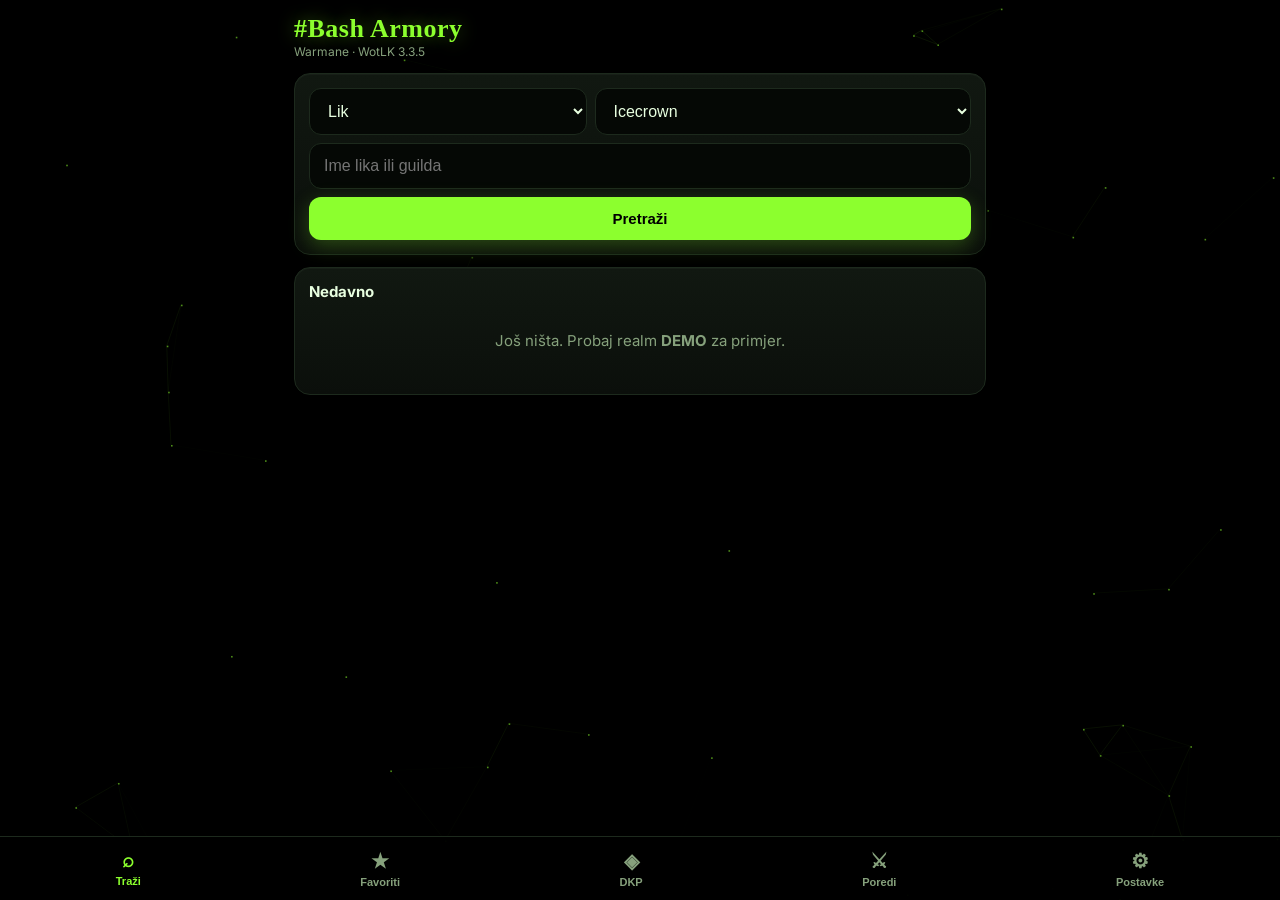
==== commit ba2e757a: "v1.5: ljepši profil – loader, original i transmog oko lika, ikonice klasa i profesija, Cinzel font C" ====
--- a/app/src/main/assets/index.html
+++ b/app/src/main/assets/index.html
@@ -6,7 +6,7 @@
 <meta name="theme-color" content="#000000">
 <title>#Bash Armory</title>
 <link rel="preconnect" href="https://fonts.googleapis.com">
-<link href="https://fonts.googleapis.com/css2?family=Permanent+Marker&family=Inter:wght@400;600;800&display=swap" rel="stylesheet">
+<link href="https://fonts.googleapis.com/css2?family=Permanent+Marker&family=Cinzel:wght@700;900&family=Inter:wght@400;600;800&display=swap" rel="stylesheet">
 <link rel="stylesheet" href="css/app.css">
 </head>
 <body>
--- a/app/src/main/assets/css/app.css
+++ b/app/src/main/assets/css/app.css
@@ -5,7 +5,7 @@
   --r:16px;
 }
 *{box-sizing:border-box;-webkit-tap-highlight-color:transparent}
-html,body{margin:0;background:var(--bg);color:var(--txt);font-family:Inter,system-ui,sans-serif;font-size:15px}
+html,body{margin:0;background:var(--bg);color:var(--txt);font-family:Inter,system-ui,sans-serif;font-size:15px;-webkit-font-smoothing:antialiased;text-rendering:optimizeLegibility}
 body{min-height:100vh;padding-bottom:84px;overflow-x:hidden}
 #fx{position:fixed;inset:0;z-index:0;pointer-events:none;opacity:.55}
 #app{position:relative;z-index:1;max-width:720px;margin:0 auto;padding:calc(env(safe-area-inset-top) + 14px) 14px 20px}
@@ -101,3 +101,20 @@
 .thead{position:relative;display:flex;justify-content:space-between;align-items:center;margin-bottom:8px}
 .tm{position:absolute;left:-4px;top:-4px;background:#c070ff;color:#000;font-size:9px;font-weight:900;border-radius:5px;padding:0 3px;z-index:3}
 .ico,.doll .slot{position:relative}
+
+/* v1.5 – avatari, imena, tooltip */
+.cz{font-family:Cinzel,serif;letter-spacing:.4px}
+.hero h2{font-family:Cinzel,serif;font-weight:900;font-size:25px;letter-spacing:.4px}
+.av{position:relative;flex:none;border-radius:14px;border:2px solid;background:#111 center/cover;display:grid;place-items:center}
+.av b{color:#000;font-size:20px}
+.av .avdot{position:absolute;right:-3px;top:-3px;width:12px;height:12px;border-radius:50%;background:#555;border:2px solid #000}
+.av .avdot.on{background:var(--g);box-shadow:0 0 8px var(--g)}
+.av .avprof{position:absolute;left:50%;bottom:-13px;transform:translateX(-50%);display:flex;gap:3px}
+.av .avprof span{width:22px;height:22px;border-radius:6px;border:1.5px solid #000;outline:1px solid #3a3a3a;background:#111 center/cover;box-shadow:0 2px 6px #000}
+.hero .av{margin-bottom:12px}
+.list .it .av{border-radius:10px;border-width:1.5px}
+.tiphead{display:flex;gap:10px;align-items:center;padding-bottom:10px;margin-bottom:10px;border-bottom:1px solid var(--line)}
+.tiphead .ico{width:48px;height:48px}
+.tipmog{display:flex;gap:10px;align-items:center;background:#140d1c;border:1px solid #c070ff55;border-radius:12px;padding:8px;margin-bottom:10px}
+.tipmog .ico{width:38px;height:38px;border-color:#c070ff}
+.tmm{position:absolute;right:-6px;bottom:-6px;width:20px;height:20px;border-radius:5px;border:1.5px solid #c070ff;background:#111 center/cover;box-shadow:0 0 8px #c070ff88}
